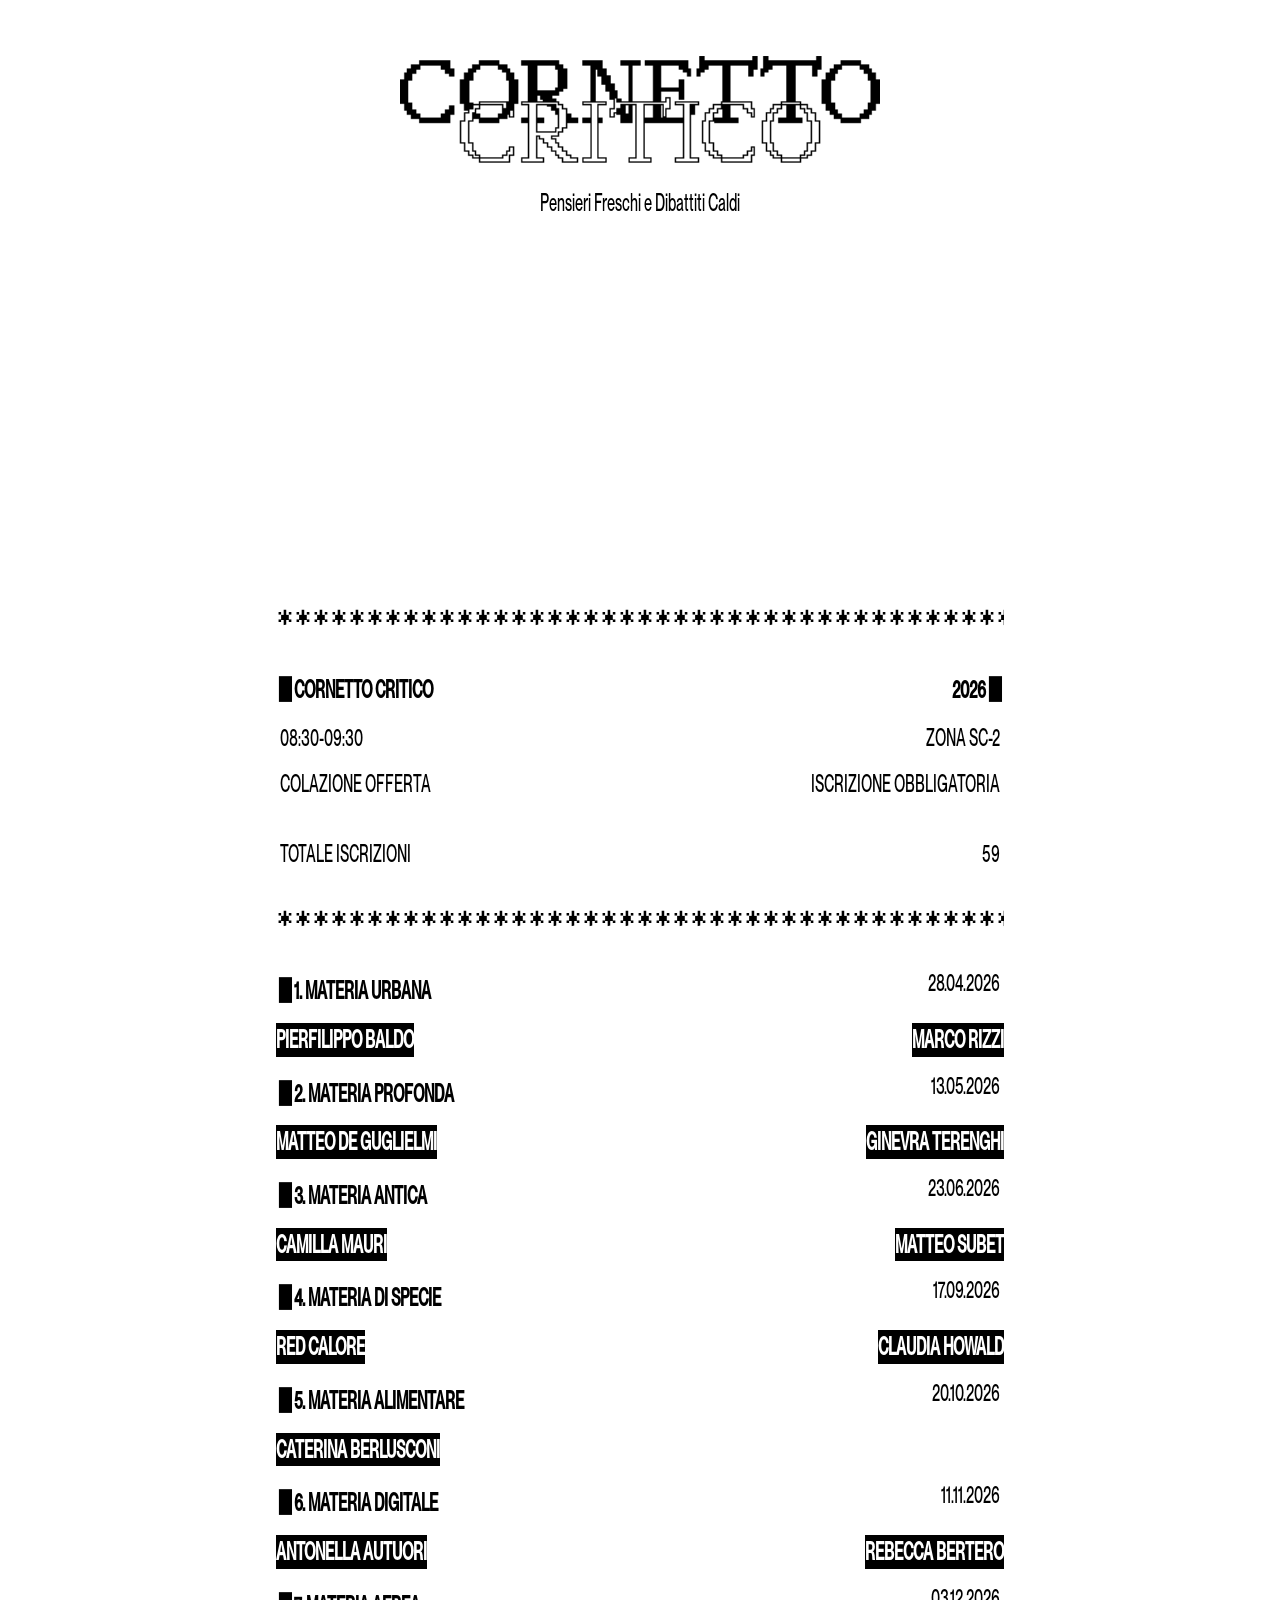
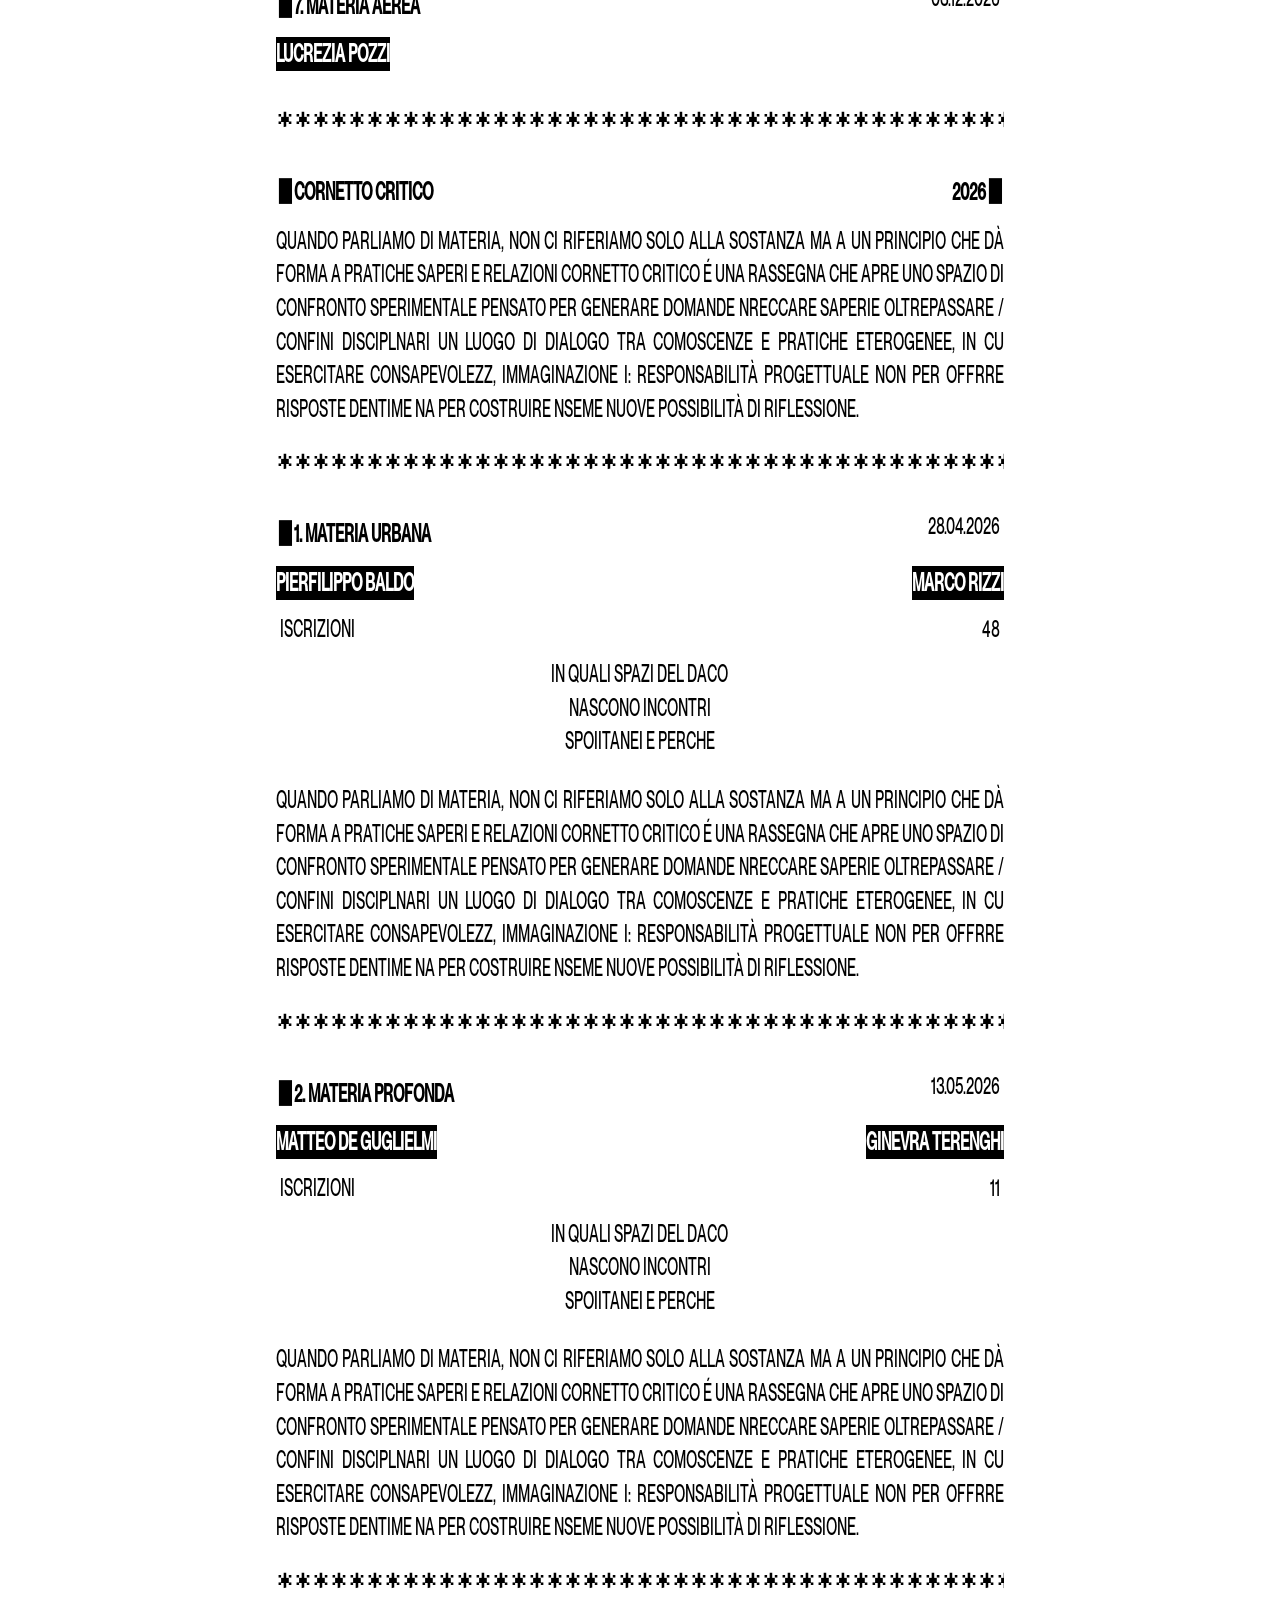
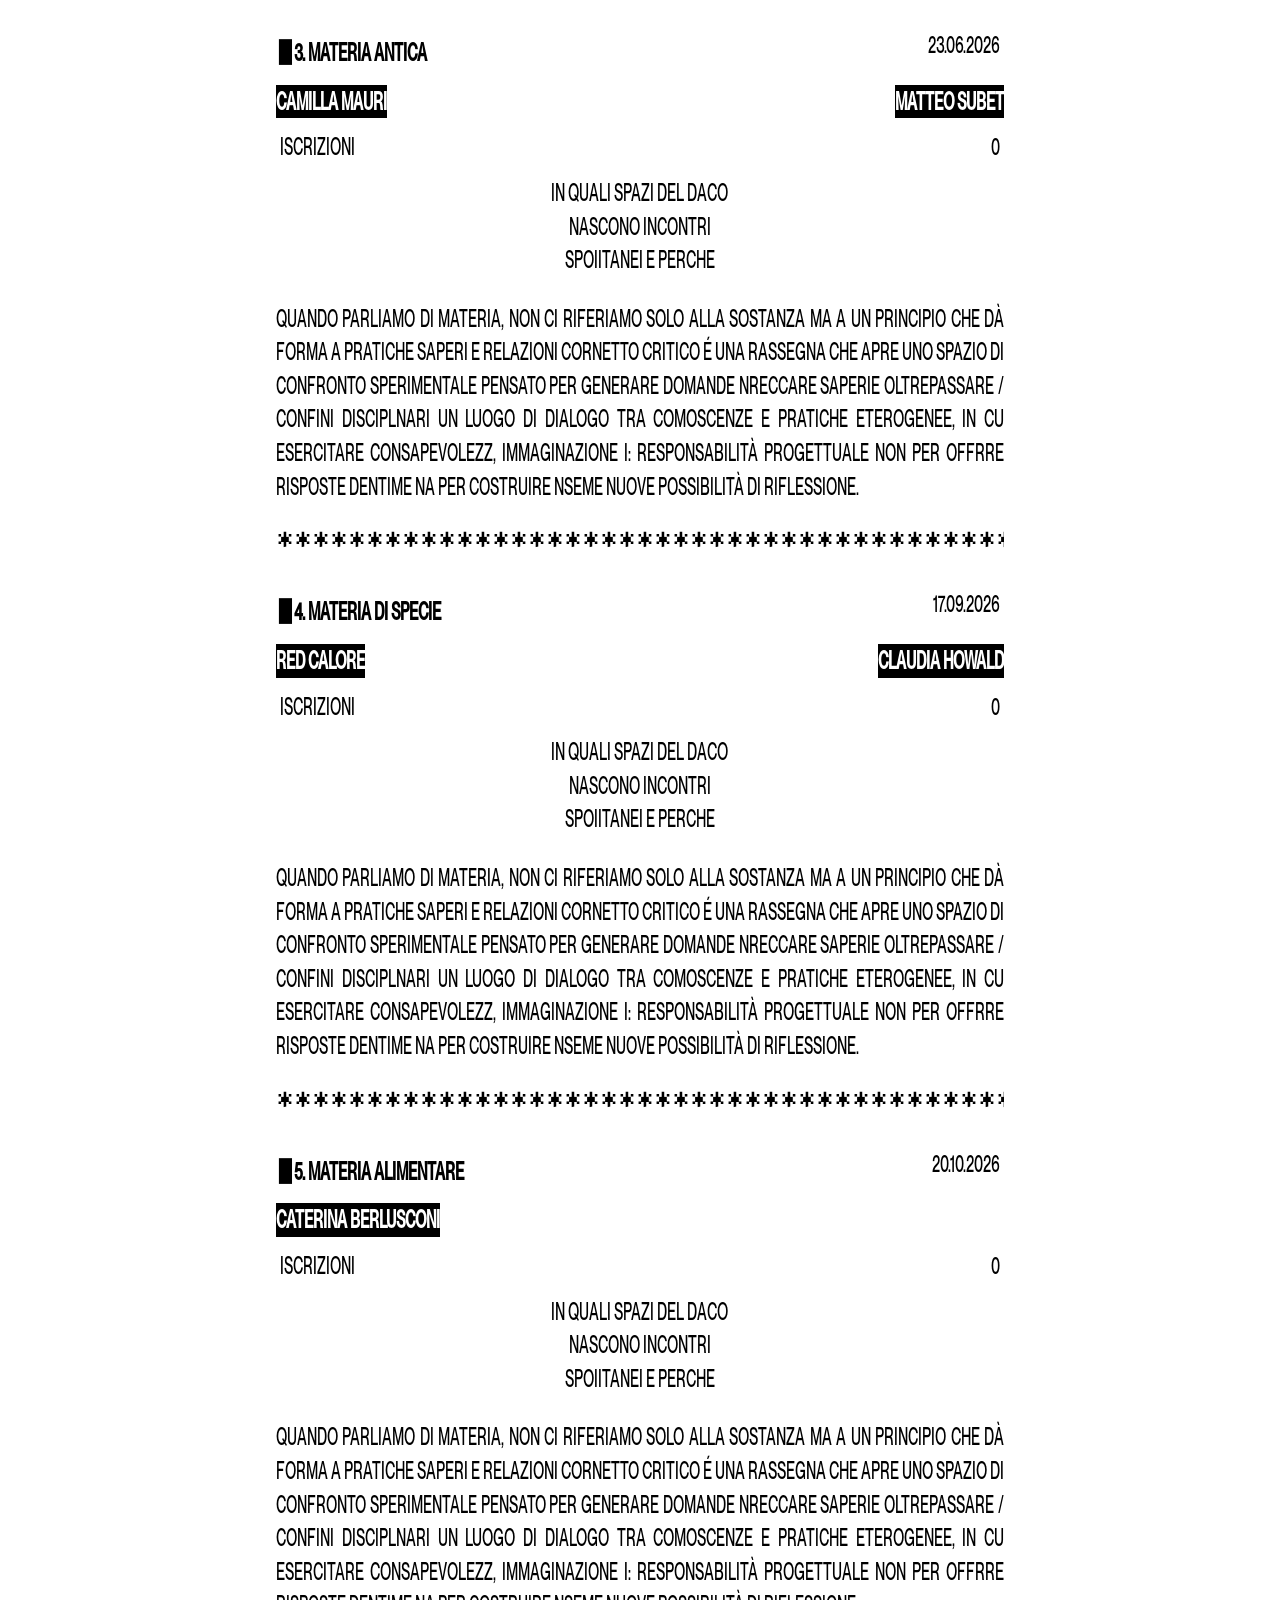
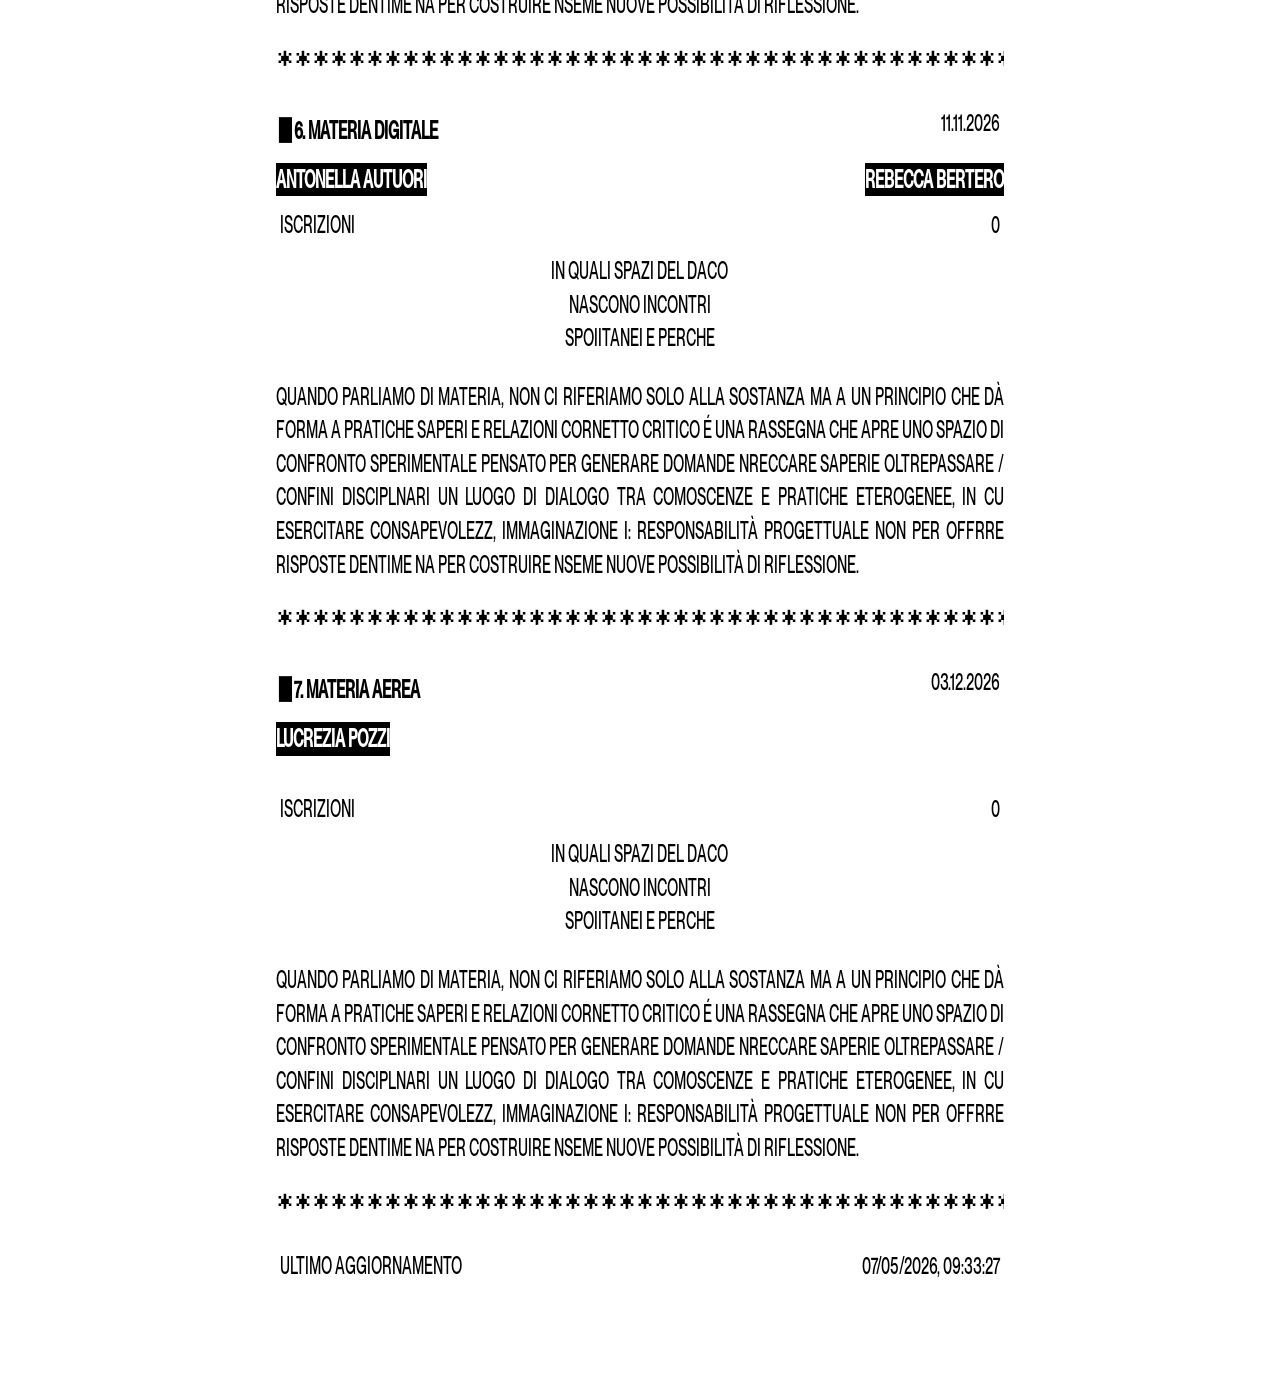
==== index.html @ 1d482117 "Beta page for cornetto critico" ====
<!doctype html>
<html lang="it">

<head>
  <meta charset="UTF-8" />
  <meta name="viewport" content="width=device-width, initial-scale=1.0" />
  <link rel="stylesheet" href="style.css" />

  <title>Cornetto Critico - Pensieri Freschi e Dibattiti Caldi</title>
</head>

<body>
  <header class="header">
    <img src="img/title.png" alt="Materia Urbana" width="120" />
    <p>Pensieri Freschi e Dibattiti Caldi</p>
  </header>
  <div class="video-wrapper">
    <video src="img/video.mov" alt="" autoplay muted loop></video>
  </div>
  <div class="info-wrapper">
    
    <div class="cassetto">
      <div class="decoration" aria-hidden="true"></div>
        <div class="same-line">
          <h3>Cornetto Critico</h3>
          <h4>2026</h4>
        </div>
        <div class="same-line">
          <p>08:30-09:30</p>
          <p>zona sc-2</p>
        </div>
        <div class="same-line last-line">
          <p>colazione offerta</p>
          <p>iscrizione obbligatoria</p>
        </div>
        <div class="same-line last-line">
          <p>totale iscrizioni</p>
          <p id="count-total">—</p>
        </div>
    </div>

    <div class="cassetto" id="index">
      <div class="decoration" aria-hidden="true"></div>
        <a class="same-line" href="#materia-urbana">
          <h3>1. materia urbana</h3>
          <p>28.04.2026</p>
        </a>
        <div class="same-line">
          <h5>pierfilippo baldo</h5>
          <h5>marco rizzi</h5>
        </div>
        <a class="same-line" href="#materia-profonda">
          <h3>2. materia profonda</h3>
          <p>13.05.2026</p>
        </a>
        <div class="same-line">
          <h5>matteo de guglielmi</h5>
          <h5>ginevra terenghi</h5>
        </div>
        <a class="same-line" href="#materia-antica">
          <h3>3. materia antica</h3>
          <p>23.06.2026</p>
        </a>
        <div class="same-line">
          <h5>camilla mauri</h5>
          <h5>matteo subet</h5>
        </div>
        <a class="same-line" href="#materia-di-specie">
          <h3>4. materia di specie</h3>
          <p>17.09.2026</p>
        </a>
        <div class="same-line">
          <h5>red calore</h5>
          <h5>claudia howald</h5>
        </div>
        <a class="same-line" href="#materia-alimentare">
          <h3>5. materia alimentare</h3>
          <p>20.10.2026</p>
        </a>
        <div class="same-line">
          <h5>caterina berlusconi</h5>
        </div>
        <a class="same-line" href="#materia-digitale">
          <h3>6. materia digitale</h3>
          <p>11.11.2026</p>
        </a>
        <div class="same-line">
          <h5>antonella autuori</h5>
          <h5>rebecca bertero</h5>
        </div>
        <a class="same-line" href="#materia-aerea">
          <h3>7. materia aerea</h3>
          <p>03.12.2026</p>
        </a>
        <div class="same-line last-line">
          <h5>lucrezia pozzi</h5>
        </div>
    </div>

    <div class="cassetto">
      <div class="decoration" aria-hidden="true"></div>
        <div class="same-line">
          <h3>Cornetto Critico</h3>
          <h4>2026</h4>
        </div>
        <p class="fulltext last-line">QUANDO PARLIAMO DI MATERIA, NON CI RIFERIAMO SOLO ALLA SOSTANZA MA A UN PRINCIPIO CHE DÀ FORMA A PRATICHE SAPERI E RELAZIONI CORNETTO CRITICO É UNA RASSEGNA CHE APRE UNO SPAZIO DI CONFRONTO SPERIMENTALE PENSATO PER GENERARE DOMANDE NRECCARE SAPERIE OLTREPASSARE / CONFINI DISCIPLNARI UN LUOGO DI DIALOGO TRA COMOSCENZE E PRATICHE ETEROGENEE, IN CU ESERCITARE CONSAPEVOLEZZ, IMMAGINAZIONE I: RESPONSABILITÀ PROGETTUALE NON PER OFFRRE RISPOSTE DENTIME NA PER COSTRUIRE NSEME NUOVE POSSIBILITÀ DI RIFLESSIONE.</p>
        <!-- <a class="headline last-line" href="">vedi report finale</a> -->
    </div>

    <div class="cassetto" id="materia-urbana">
      <div class="decoration" aria-hidden="true"></div>
        <div class="same-line">
          <h3>1. materia urbana</h3>
          <p>28.04.2026</p>
        </div>
        <div class="same-line">
          <h5>pierfilippo baldo</h5>
          <h5>marco rizzi</h5>
        </div>
        <div class="same-line">
          <p>iscrizioni</p>
          <p id="count-materia-urbana">—</p>
        </div>
        <p class="headline">IN QUALI SPAZI DEL DACO NASCONO INCONTRI SPOIITANEI E PERCHE</p>
        <p class="fulltext last-line">QUANDO PARLIAMO DI MATERIA, NON CI RIFERIAMO SOLO ALLA SOSTANZA MA A UN PRINCIPIO CHE DÀ FORMA A PRATICHE SAPERI E RELAZIONI CORNETTO CRITICO É UNA RASSEGNA CHE APRE UNO SPAZIO DI CONFRONTO SPERIMENTALE PENSATO PER GENERARE DOMANDE NRECCARE SAPERIE OLTREPASSARE / CONFINI DISCIPLNARI UN LUOGO DI DIALOGO TRA COMOSCENZE E PRATICHE ETEROGENEE, IN CU ESERCITARE CONSAPEVOLEZZ, IMMAGINAZIONE I: RESPONSABILITÀ PROGETTUALE NON PER OFFRRE RISPOSTE DENTIME NA PER COSTRUIRE NSEME NUOVE POSSIBILITÀ DI RIFLESSIONE.</p>
        <!-- <a class="headline last-line" href="">vedi report</a> -->
    </div>

    <div class="cassetto" id="materia-profonda">
      <div class="decoration" aria-hidden="true"></div>
        <div class="same-line">
          <h3>2. materia profonda</h3>
          <p>13.05.2026</p>
        </div>
        <div class="same-line">
          <h5>matteo de guglielmi</h5>
          <h5>ginevra terenghi</h5>
        </div>
        <div class="same-line">
          <p>iscrizioni</p>
          <p id="count-materia-profonda">—</p>
        </div>
        <p class="headline">IN QUALI SPAZI DEL DACO NASCONO INCONTRI SPOIITANEI E PERCHE</p>
        <p class="fulltext last-line">QUANDO PARLIAMO DI MATERIA, NON CI RIFERIAMO SOLO ALLA SOSTANZA MA A UN PRINCIPIO CHE DÀ FORMA A PRATICHE SAPERI E RELAZIONI CORNETTO CRITICO É UNA RASSEGNA CHE APRE UNO SPAZIO DI CONFRONTO SPERIMENTALE PENSATO PER GENERARE DOMANDE NRECCARE SAPERIE OLTREPASSARE / CONFINI DISCIPLNARI UN LUOGO DI DIALOGO TRA COMOSCENZE E PRATICHE ETEROGENEE, IN CU ESERCITARE CONSAPEVOLEZZ, IMMAGINAZIONE I: RESPONSABILITÀ PROGETTUALE NON PER OFFRRE RISPOSTE DENTIME NA PER COSTRUIRE NSEME NUOVE POSSIBILITÀ DI RIFLESSIONE.</p>
        <!-- <a class="headline last-line" href="">vedi report</a> -->
    </div>

    <div class="cassetto" id="materia-antica">
      <div class="decoration" aria-hidden="true"></div>
        <div class="same-line">
          <h3>3. materia antica</h3>
          <p>23.06.2026</p>
        </div>
        <div class="same-line">
          <h5>camilla mauri</h5>
          <h5>matteo subet</h5>
        </div>
        <div class="same-line">
          <p>iscrizioni</p>
          <p id="count-materia-antica">—</p>
        </div>
        <p class="headline">IN QUALI SPAZI DEL DACO NASCONO INCONTRI SPOIITANEI E PERCHE</p>
        <p class="fulltext last-line">QUANDO PARLIAMO DI MATERIA, NON CI RIFERIAMO SOLO ALLA SOSTANZA MA A UN PRINCIPIO CHE DÀ FORMA A PRATICHE SAPERI E RELAZIONI CORNETTO CRITICO É UNA RASSEGNA CHE APRE UNO SPAZIO DI CONFRONTO SPERIMENTALE PENSATO PER GENERARE DOMANDE NRECCARE SAPERIE OLTREPASSARE / CONFINI DISCIPLNARI UN LUOGO DI DIALOGO TRA COMOSCENZE E PRATICHE ETEROGENEE, IN CU ESERCITARE CONSAPEVOLEZZ, IMMAGINAZIONE I: RESPONSABILITÀ PROGETTUALE NON PER OFFRRE RISPOSTE DENTIME NA PER COSTRUIRE NSEME NUOVE POSSIBILITÀ DI RIFLESSIONE.</p>
        <!-- <a class="headline last-line" href="">vedi report</a> -->
    </div>

    <div class="cassetto" id="materia-di-specie">
      <div class="decoration" aria-hidden="true"></div>
        <div class="same-line">
          <h3>4. materia di specie</h3>
          <p>17.09.2026</p>
        </div>
        <div class="same-line">
          <h5>red calore</h5>
          <h5>claudia howald</h5>
        </div>
        <div class="same-line">
          <p>iscrizioni</p>
          <p id="count-materia-di-specie">—</p>
        </div>
        <p class="headline">IN QUALI SPAZI DEL DACO NASCONO INCONTRI SPOIITANEI E PERCHE</p>
        <p class="fulltext last-line">QUANDO PARLIAMO DI MATERIA, NON CI RIFERIAMO SOLO ALLA SOSTANZA MA A UN PRINCIPIO CHE DÀ FORMA A PRATICHE SAPERI E RELAZIONI CORNETTO CRITICO É UNA RASSEGNA CHE APRE UNO SPAZIO DI CONFRONTO SPERIMENTALE PENSATO PER GENERARE DOMANDE NRECCARE SAPERIE OLTREPASSARE / CONFINI DISCIPLNARI UN LUOGO DI DIALOGO TRA COMOSCENZE E PRATICHE ETEROGENEE, IN CU ESERCITARE CONSAPEVOLEZZ, IMMAGINAZIONE I: RESPONSABILITÀ PROGETTUALE NON PER OFFRRE RISPOSTE DENTIME NA PER COSTRUIRE NSEME NUOVE POSSIBILITÀ DI RIFLESSIONE.</p>
        <!-- <a class="headline last-line" href="">vedi report</a> -->
    </div>

    <div class="cassetto" id="materia-alimentare">
      <div class="decoration" aria-hidden="true"></div>
        <div class="same-line">
          <h3>5. materia alimentare</h3>
          <p>20.10.2026</p>
        </div>
        <div class="same-line">
          <h5>caterina berlusconi</h5>
        </div>
        <div class="same-line">
          <p>iscrizioni</p>
          <p id="count-materia-alimentare">—</p>
        </div>
        <p class="headline">IN QUALI SPAZI DEL DACO NASCONO INCONTRI SPOIITANEI E PERCHE</p>
        <p class="fulltext last-line">QUANDO PARLIAMO DI MATERIA, NON CI RIFERIAMO SOLO ALLA SOSTANZA MA A UN PRINCIPIO CHE DÀ FORMA A PRATICHE SAPERI E RELAZIONI CORNETTO CRITICO É UNA RASSEGNA CHE APRE UNO SPAZIO DI CONFRONTO SPERIMENTALE PENSATO PER GENERARE DOMANDE NRECCARE SAPERIE OLTREPASSARE / CONFINI DISCIPLNARI UN LUOGO DI DIALOGO TRA COMOSCENZE E PRATICHE ETEROGENEE, IN CU ESERCITARE CONSAPEVOLEZZ, IMMAGINAZIONE I: RESPONSABILITÀ PROGETTUALE NON PER OFFRRE RISPOSTE DENTIME NA PER COSTRUIRE NSEME NUOVE POSSIBILITÀ DI RIFLESSIONE.</p>
        <!-- <a class="headline last-line" href="">vedi report</a> -->
    </div>

    <div class="cassetto" id="materia-digitale">
      <div class="decoration" aria-hidden="true"></div>
        <div class="same-line">
          <h3>6. materia digitale</h3>
          <p>11.11.2026</p>
        </div>
        <div class="same-line">
          <h5>antonella autuori</h5>
          <h5>rebecca bertero</h5>
        </div>
        <div class="same-line">
          <p>iscrizioni</p>
          <p id="count-materia-digitale">—</p>
        </div>
        <p class="headline">IN QUALI SPAZI DEL DACO NASCONO INCONTRI SPOIITANEI E PERCHE</p>
        <p class="fulltext last-line">QUANDO PARLIAMO DI MATERIA, NON CI RIFERIAMO SOLO ALLA SOSTANZA MA A UN PRINCIPIO CHE DÀ FORMA A PRATICHE SAPERI E RELAZIONI CORNETTO CRITICO É UNA RASSEGNA CHE APRE UNO SPAZIO DI CONFRONTO SPERIMENTALE PENSATO PER GENERARE DOMANDE NRECCARE SAPERIE OLTREPASSARE / CONFINI DISCIPLNARI UN LUOGO DI DIALOGO TRA COMOSCENZE E PRATICHE ETEROGENEE, IN CU ESERCITARE CONSAPEVOLEZZ, IMMAGINAZIONE I: RESPONSABILITÀ PROGETTUALE NON PER OFFRRE RISPOSTE DENTIME NA PER COSTRUIRE NSEME NUOVE POSSIBILITÀ DI RIFLESSIONE.</p>
        <!-- <a class="headline last-line" href="">vedi report</a> -->
    </div>

    <div class="cassetto" id="materia-aerea">
      <div class="decoration" aria-hidden="true"></div>
        <div class="same-line">
          <h3>7. materia aerea</h3>
          <p>03.12.2026</p>
        </div>
        <div class="same-line last-line">
          <h5>lucrezia pozzi</h5>
        </div>
        <div class="same-line">
          <p>iscrizioni</p>
          <p id="count-materia-aerea">—</p>
        </div>
        <p class="headline">IN QUALI SPAZI DEL DACO NASCONO INCONTRI SPOIITANEI E PERCHE</p>
        <p class="fulltext last-line">QUANDO PARLIAMO DI MATERIA, NON CI RIFERIAMO SOLO ALLA SOSTANZA MA A UN PRINCIPIO CHE DÀ FORMA A PRATICHE SAPERI E RELAZIONI CORNETTO CRITICO É UNA RASSEGNA CHE APRE UNO SPAZIO DI CONFRONTO SPERIMENTALE PENSATO PER GENERARE DOMANDE NRECCARE SAPERIE OLTREPASSARE / CONFINI DISCIPLNARI UN LUOGO DI DIALOGO TRA COMOSCENZE E PRATICHE ETEROGENEE, IN CU ESERCITARE CONSAPEVOLEZZ, IMMAGINAZIONE I: RESPONSABILITÀ PROGETTUALE NON PER OFFRRE RISPOSTE DENTIME NA PER COSTRUIRE NSEME NUOVE POSSIBILITÀ DI RIFLESSIONE.</p>
        <!-- <a class="headline last-line" href="">vedi report</a> -->
    </div>

    <div class="cassetto">
      <div class="decoration" aria-hidden="true"></div>
        <div class="same-line last-line">
          <p>ultimo aggiornamento</p>
          <p id="last-update">—</p>
        </div>
    </div>

</div>

  <script>
    function normalizeEventName(name) {
      return name
        .toLowerCase()
        .replace(/^\d+\.\s*/, '')
        .trim()
        .replace(/\s+/g, '-');
    }

    async function loadCounts() {
      try {
        const response = await fetch(`./count.json?t=${Date.now()}`, { cache: "no-store" });
        if (!response.ok) throw new Error(`Errore HTTP ${response.status}`);
        const data = await response.json();

        const totalEl = document.getElementById("count-total");
        if (totalEl) totalEl.textContent = data.total ?? 0;

        const lastUpdateEl = document.getElementById("last-update");
        if (lastUpdateEl) {
          const updatedAt = data.updated_at ? new Date(data.updated_at).toLocaleString("it-CH") : null;
          lastUpdateEl.textContent = updatedAt ? updatedAt : "—";
        }

        const events = data.events || {};
        for (const [name, count] of Object.entries(events)) {
          const key = normalizeEventName(name);
          const el = document.getElementById(`count-${key}`);
          if (el) el.textContent = count;
        }

        const allIds = [
          "count-materia-urbana", "count-materia-profonda", "count-materia-antica",
          "count-materia-di-specie", "count-materia-alimentare",
          "count-materia-digitale", "count-materia-aerea"
        ];
        for (const id of allIds) {
          const el = document.getElementById(id);
          if (el && el.textContent === "—") el.textContent = 0;
        }
      } catch (error) {
        console.error("Errore count.json:", error);
      }
    }

    loadCounts();
    setInterval(loadCounts, 30000);
  </script>
</body>
</html>
---- style.css ----
@font-face {
    font-family: PPMondwest;
    src: url("fonts/PPMondwest-Regular.otf");
}

@font-face {
    font-family: NeueMontreal;
    src: url("fonts/OTNeueMontreal-MediumSqueezed.otf");
}

:root {
    --fontSize: 24px;
    --symbolSize: 32px;
}

body {
    font-family: NeueMontreal;
    font-size: var(--fontSize);
    margin: 40px auto;
    padding: 20px;
    line-height: 1.4;
}

h1,
h2,
h3,
h4,
h5,
p {
    font-size: var(--fontSize);
    margin: 0 0 12px 0;
}

h3::before{
    font-size: var(--symbolSize);
    content: "\25AE";
}

h4::after{
    font-size: var(--symbolSize);
    content: "\25AE";
}

h5{
    color: white;
    background-color: black;
}

a{
    text-decoration: none;
}

a:hover {
    text-decoration: underline;
    cursor: pointer;
}

a:visited {
    color: inherit;
}

mark {
    background-color: black;
    color: white;
}

header {
    display: flex;
    flex-direction: column;
    gap: 2rem;
    align-items: center;
    justify-content: center;
    padding-top: 0.5vh;
    padding-bottom: 2vh;
}

header img {
    width: 100%;
    max-width: 400px;
    scale: 1.2;
}

.info-wrapper {
    display: flex;
    flex-direction: column;
    justify-content: space-between;
    margin-left: 20vw;
    margin-right: 20vw;
}

.decoration {
    display: grid;
    place-items: center;
    width: 100%;
    min-height: 60px;
    margin: 0;
    padding: 0;
    line-height: 0;
    font-family: PPMondwest;
    font-size: 64px;
    text-align: center;
    overflow: hidden;
}

.video-wrapper {
    display: flex;
    flex-direction: row;
    justify-content: center;
    width: 100%;
    margin: 0;
    padding: 0;
    padding-bottom:5vh;
}
.video-wrapper video {
    width: 50%;
    height: auto;
}

.same-line{
    display: flex;
    flex-direction: row;
    justify-content: space-between;
    width: 100%;
    text-transform: uppercase;
    color: inherit;
    cursor: default;
}

.same-line p{
    margin-left: 4px;
    margin-right: 4px;
}

.last-line{
    margin-bottom: 24px;
}

.headline{
    display: flex;
    justify-content: center;
    text-align: center;
    margin-bottom: 25px;
    width: 30%;
    margin-left: auto;
    margin-right: auto;
}

.fulltext{
    text-transform: uppercase;
    text-align: justify;
}

.decoration::before {
    content: "***********************************************";
}

@media (max-width: 768px) {
    .info-wrapper{
        margin-left: 0;
        margin-right: 0;
    }

    .decoration::before {
        content: "*************************";
    }

    .headline{
        width: 70%;
    }
}

@media (max-width: 430px) {
    .decoration::before {
        content: "*****************";
    }
}
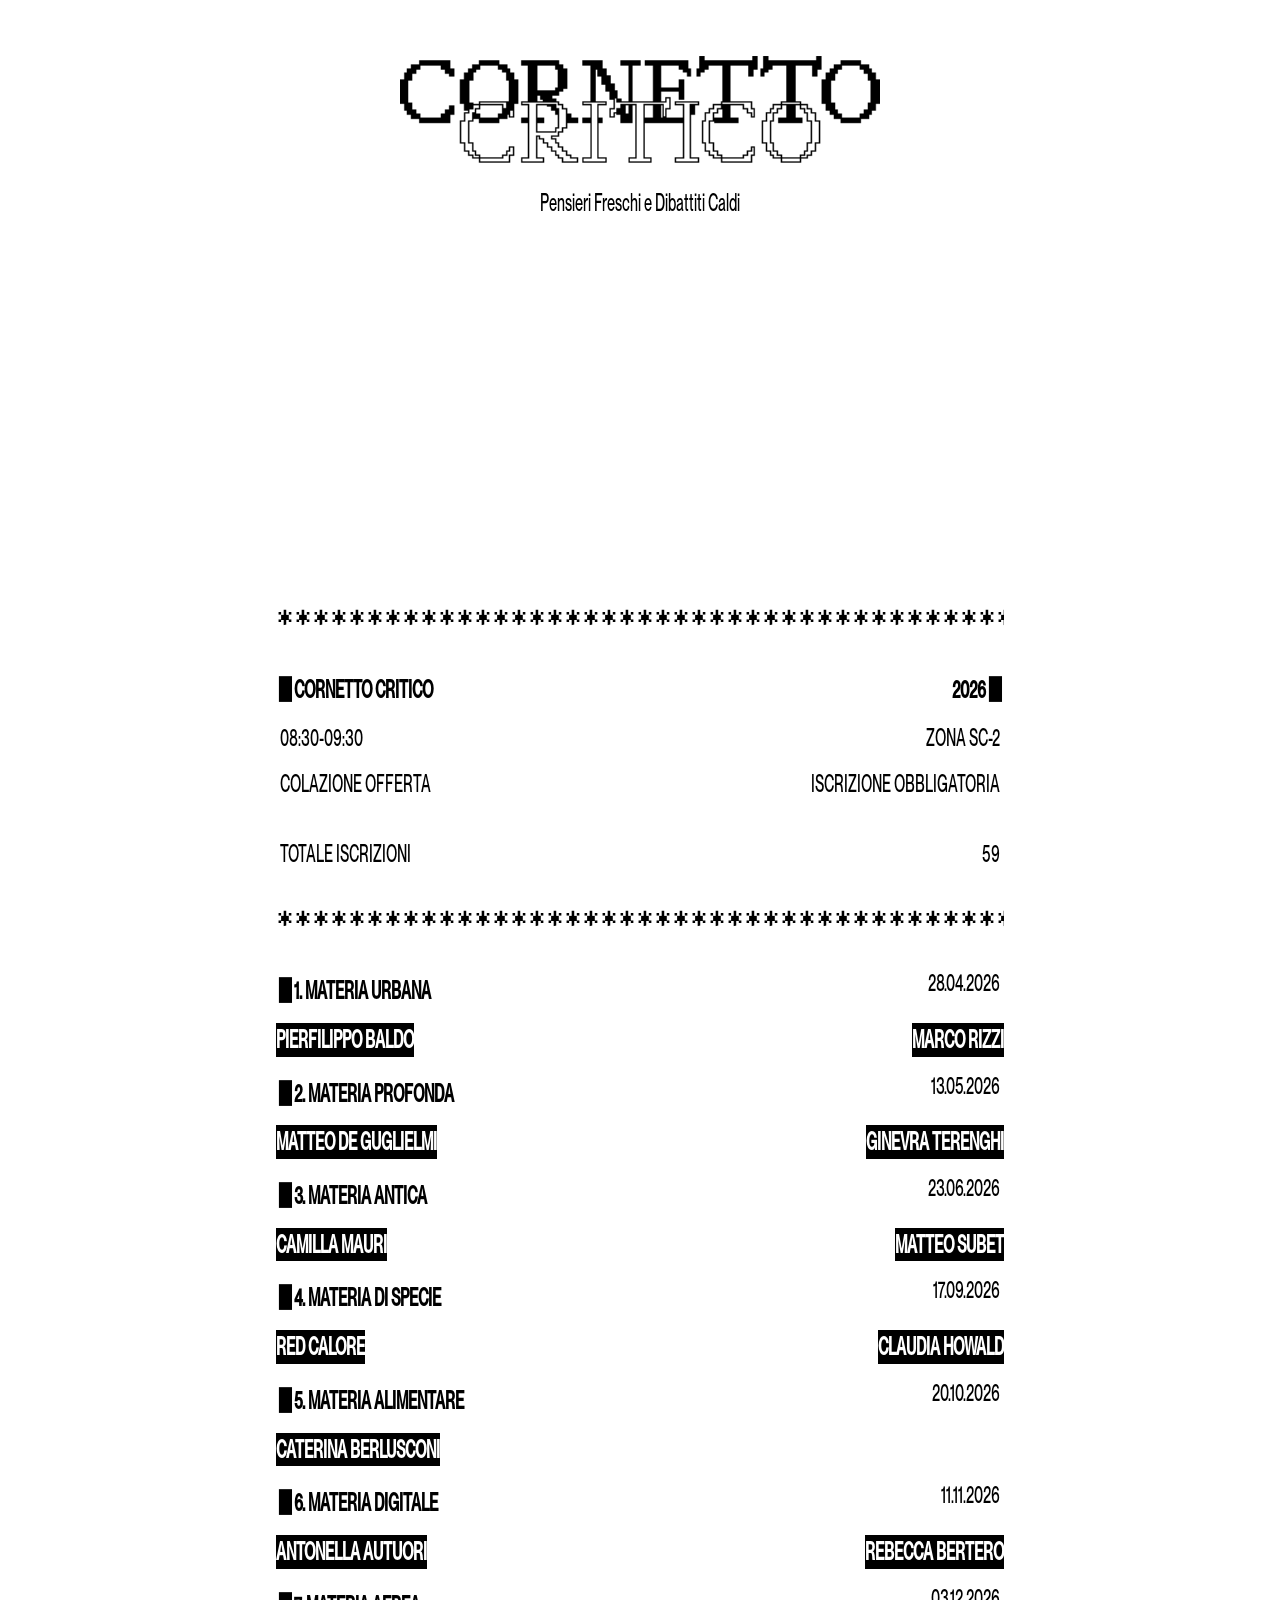
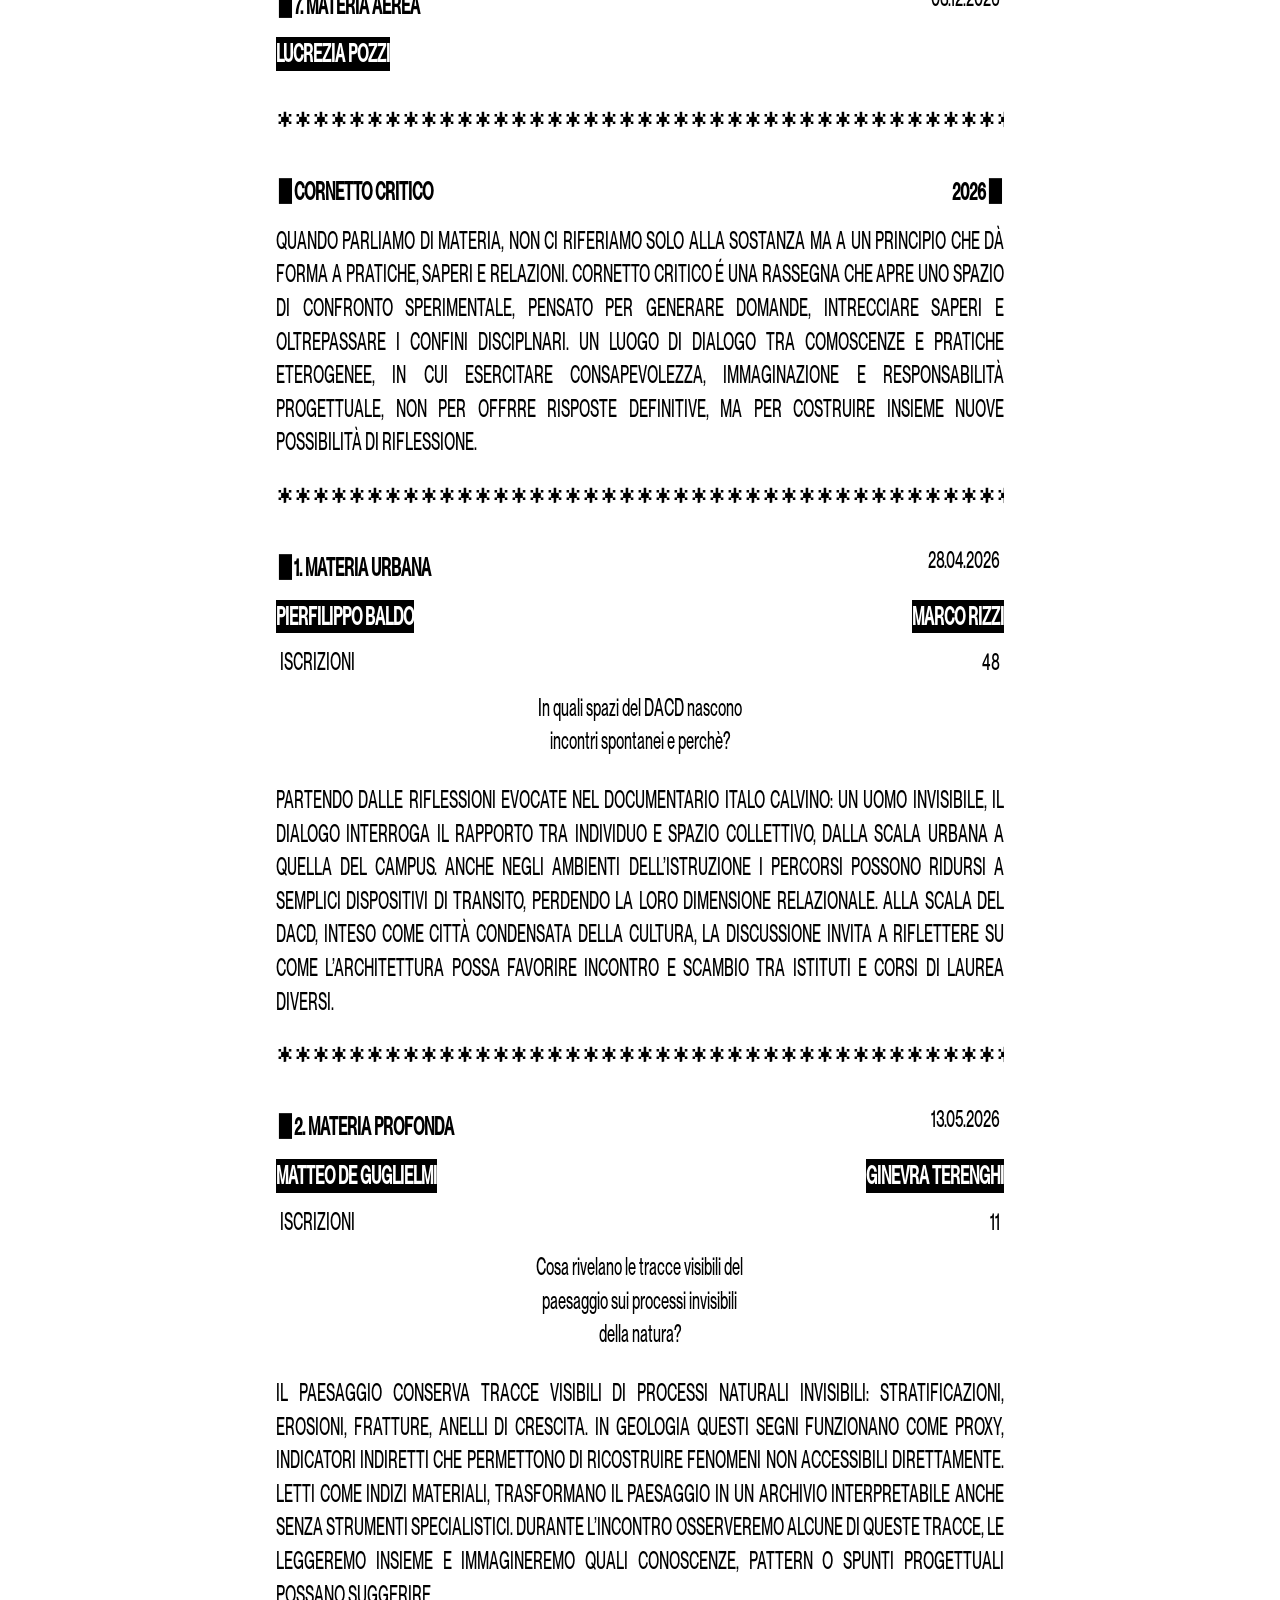
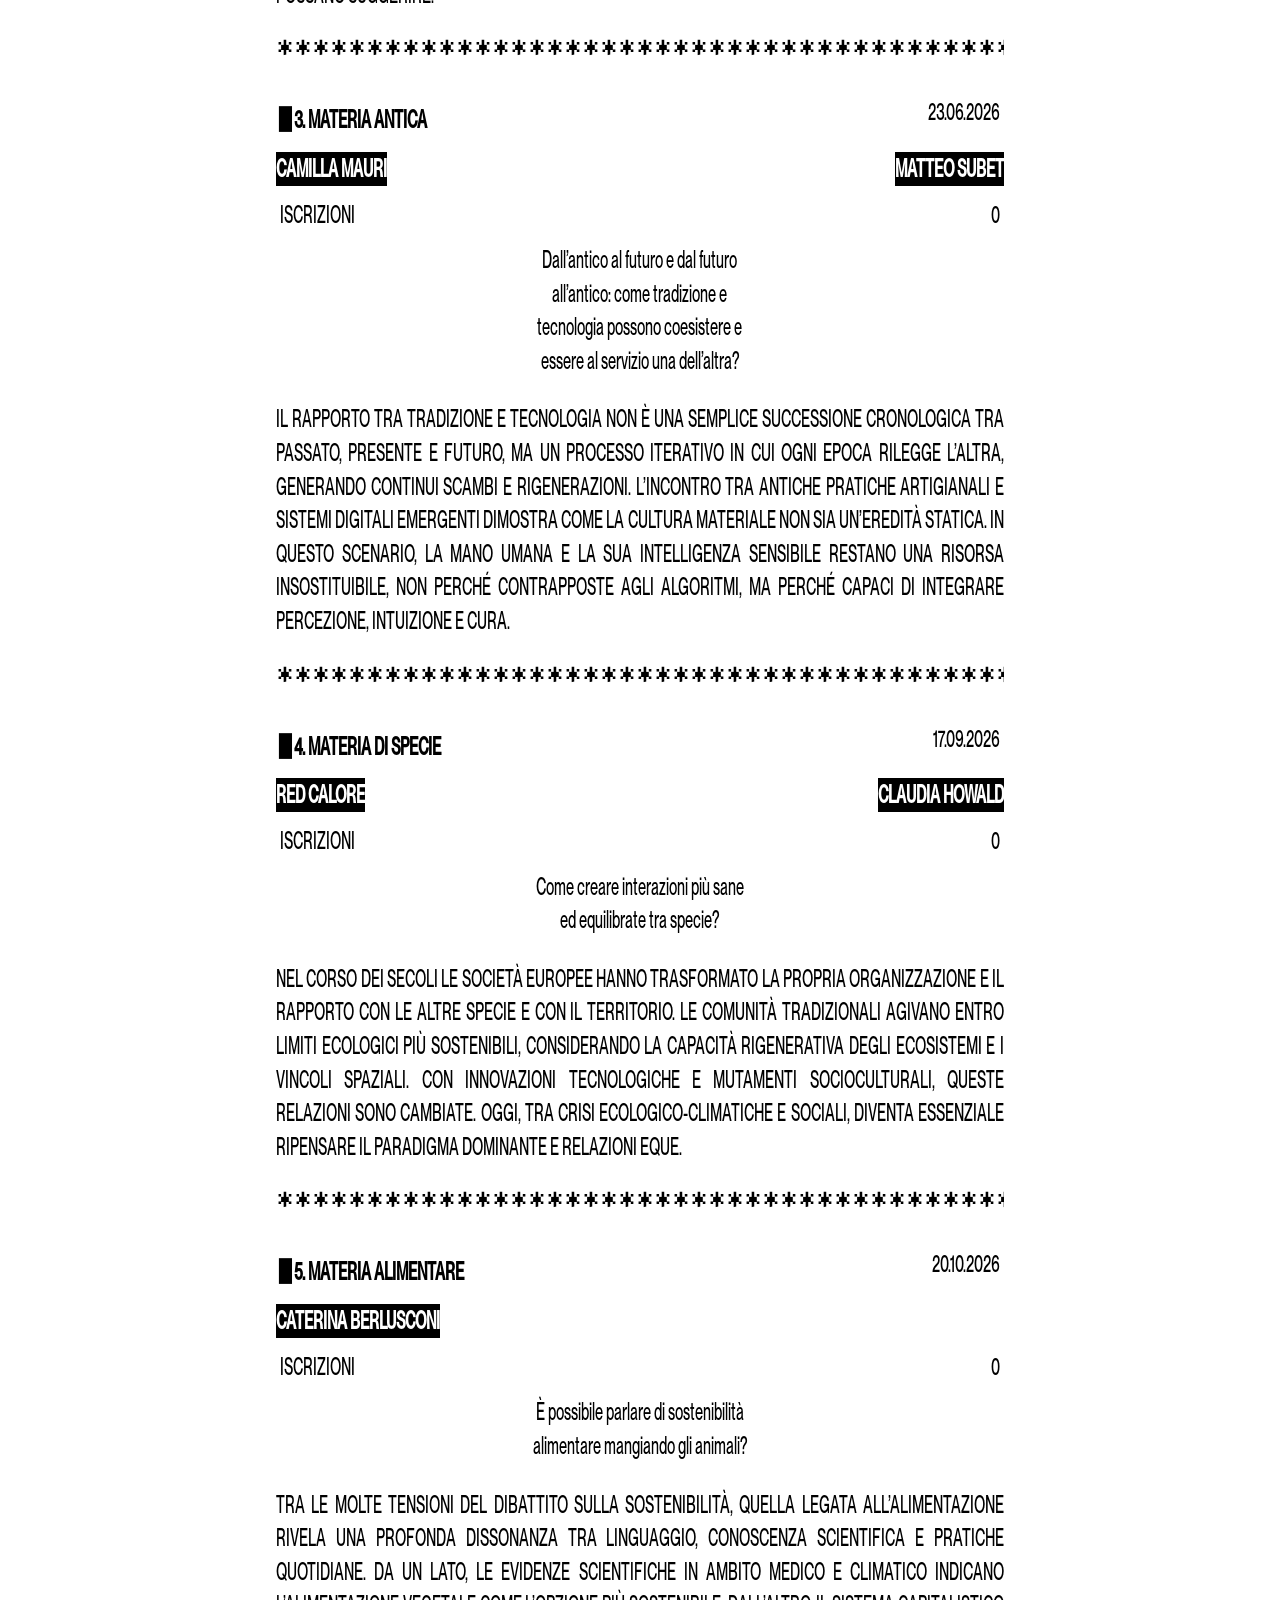
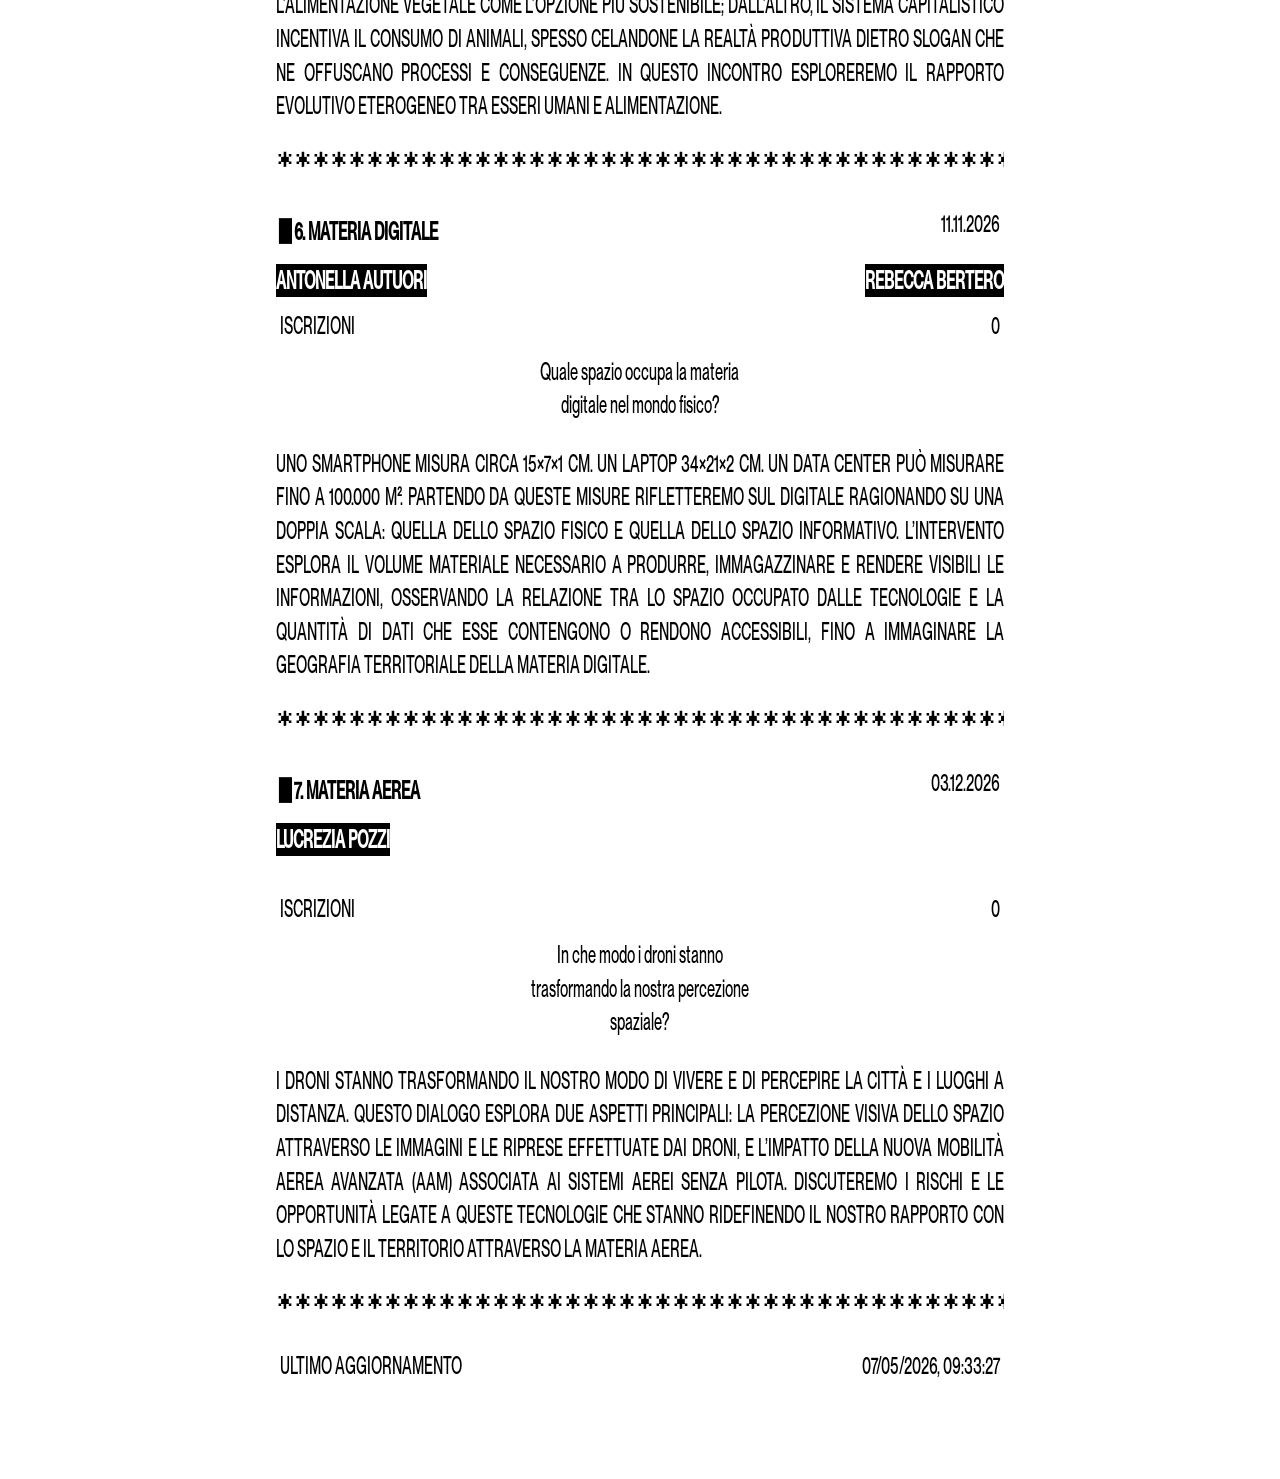
==== commit 5a5ea95a: "Fixed text, readme and cronjob" ====
--- a/index.html
+++ b/index.html
@@ -103,7 +103,7 @@
           <h3>Cornetto Critico</h3>
           <h4>2026</h4>
         </div>
-        <p class="fulltext last-line">QUANDO PARLIAMO DI MATERIA, NON CI RIFERIAMO SOLO ALLA SOSTANZA MA A UN PRINCIPIO CHE DÀ FORMA A PRATICHE SAPERI E RELAZIONI CORNETTO CRITICO É UNA RASSEGNA CHE APRE UNO SPAZIO DI CONFRONTO SPERIMENTALE PENSATO PER GENERARE DOMANDE NRECCARE SAPERIE OLTREPASSARE / CONFINI DISCIPLNARI UN LUOGO DI DIALOGO TRA COMOSCENZE E PRATICHE ETEROGENEE, IN CU ESERCITARE CONSAPEVOLEZZ, IMMAGINAZIONE I: RESPONSABILITÀ PROGETTUALE NON PER OFFRRE RISPOSTE DENTIME NA PER COSTRUIRE NSEME NUOVE POSSIBILITÀ DI RIFLESSIONE.</p>
+        <p class="fulltext last-line">Quando parliamo di materia, non ci riferiamo solo alla sostanza ma a un principio che dà forma a pratiche, saperi e relazioni. Cornetto critico é una rassegna che apre uno spazio di confronto sperimentale, pensato per generare domande, intrecciare saperi e oltrepassare i confini disciplnari. Un luogo di dialogo tra comoscenze e pratiche eterogenee, in cui esercitare consapevolezza, immaginazione e responsabilità progettuale, non per offrre risposte definitive, ma per costruire insieme nuove possibilità di riflessione.</p>
         <!-- <a class="headline last-line" href="">vedi report finale</a> -->
     </div>
 
@@ -121,8 +121,8 @@
           <p>iscrizioni</p>
           <p id="count-materia-urbana">—</p>
         </div>
-        <p class="headline">IN QUALI SPAZI DEL DACO NASCONO INCONTRI SPOIITANEI E PERCHE</p>
-        <p class="fulltext last-line">QUANDO PARLIAMO DI MATERIA, NON CI RIFERIAMO SOLO ALLA SOSTANZA MA A UN PRINCIPIO CHE DÀ FORMA A PRATICHE SAPERI E RELAZIONI CORNETTO CRITICO É UNA RASSEGNA CHE APRE UNO SPAZIO DI CONFRONTO SPERIMENTALE PENSATO PER GENERARE DOMANDE NRECCARE SAPERIE OLTREPASSARE / CONFINI DISCIPLNARI UN LUOGO DI DIALOGO TRA COMOSCENZE E PRATICHE ETEROGENEE, IN CU ESERCITARE CONSAPEVOLEZZ, IMMAGINAZIONE I: RESPONSABILITÀ PROGETTUALE NON PER OFFRRE RISPOSTE DENTIME NA PER COSTRUIRE NSEME NUOVE POSSIBILITÀ DI RIFLESSIONE.</p>
+        <p class="headline">In quali spazi del DACD nascono incontri spontanei e perchè?</p>
+        <p class="fulltext last-line">Partendo dalle riflessioni evocate nel documentario Italo Calvino: un uomo invisibile, il dialogo interroga il rapporto tra individuo e spazio collettivo, dalla scala urbana a quella del campus. Anche negli ambienti dell’istruzione i percorsi possono ridursi a semplici dispositivi di transito, perdendo la loro dimensione relazionale. Alla scala del DACD, inteso come città condensata della cultura, la discussione invita a riflettere su come l’architettura possa favorire incontro e scambio tra istituti e corsi di laurea diversi.</p>
         <!-- <a class="headline last-line" href="">vedi report</a> -->
     </div>
 
@@ -140,8 +140,8 @@
           <p>iscrizioni</p>
           <p id="count-materia-profonda">—</p>
         </div>
-        <p class="headline">IN QUALI SPAZI DEL DACO NASCONO INCONTRI SPOIITANEI E PERCHE</p>
-        <p class="fulltext last-line">QUANDO PARLIAMO DI MATERIA, NON CI RIFERIAMO SOLO ALLA SOSTANZA MA A UN PRINCIPIO CHE DÀ FORMA A PRATICHE SAPERI E RELAZIONI CORNETTO CRITICO É UNA RASSEGNA CHE APRE UNO SPAZIO DI CONFRONTO SPERIMENTALE PENSATO PER GENERARE DOMANDE NRECCARE SAPERIE OLTREPASSARE / CONFINI DISCIPLNARI UN LUOGO DI DIALOGO TRA COMOSCENZE E PRATICHE ETEROGENEE, IN CU ESERCITARE CONSAPEVOLEZZ, IMMAGINAZIONE I: RESPONSABILITÀ PROGETTUALE NON PER OFFRRE RISPOSTE DENTIME NA PER COSTRUIRE NSEME NUOVE POSSIBILITÀ DI RIFLESSIONE.</p>
+        <p class="headline">Cosa rivelano le tracce visibili del paesaggio sui processi invisibili della natura?</p>
+        <p class="fulltext last-line">Il paesaggio conserva tracce visibili di processi naturali invisibili: stratificazioni, erosioni, fratture, anelli di crescita. In geologia questi segni funzionano come proxy, indicatori indiretti che permettono di ricostruire fenomeni non accessibili direttamente. Letti come indizi materiali, trasformano il paesaggio in un archivio interpretabile anche senza strumenti specialistici. Durante l’incontro osserveremo alcune di queste tracce, le leggeremo insieme e immagineremo quali conoscenze, pattern o spunti progettuali possano suggerire.</p>
         <!-- <a class="headline last-line" href="">vedi report</a> -->
     </div>
 
@@ -159,8 +159,8 @@
           <p>iscrizioni</p>
           <p id="count-materia-antica">—</p>
         </div>
-        <p class="headline">IN QUALI SPAZI DEL DACO NASCONO INCONTRI SPOIITANEI E PERCHE</p>
-        <p class="fulltext last-line">QUANDO PARLIAMO DI MATERIA, NON CI RIFERIAMO SOLO ALLA SOSTANZA MA A UN PRINCIPIO CHE DÀ FORMA A PRATICHE SAPERI E RELAZIONI CORNETTO CRITICO É UNA RASSEGNA CHE APRE UNO SPAZIO DI CONFRONTO SPERIMENTALE PENSATO PER GENERARE DOMANDE NRECCARE SAPERIE OLTREPASSARE / CONFINI DISCIPLNARI UN LUOGO DI DIALOGO TRA COMOSCENZE E PRATICHE ETEROGENEE, IN CU ESERCITARE CONSAPEVOLEZZ, IMMAGINAZIONE I: RESPONSABILITÀ PROGETTUALE NON PER OFFRRE RISPOSTE DENTIME NA PER COSTRUIRE NSEME NUOVE POSSIBILITÀ DI RIFLESSIONE.</p>
+        <p class="headline">Dall’antico al futuro e dal futuro all’antico: come tradizione e tecnologia possono coesistere e essere al servizio una dell’altra?</p>
+        <p class="fulltext last-line">Il rapporto tra tradizione e tecnologia non è una semplice successione cronologica tra passato, presente e futuro, ma un processo iterativo in cui ogni epoca rilegge l’altra, generando continui scambi e rigenerazioni. L’incontro tra antiche pratiche artigianali e sistemi digitali emergenti dimostra come la cultura materiale non sia un’eredità statica. In questo scenario, la mano umana e la sua intelligenza sensibile restano una risorsa insostituibile, non perché contrapposte agli algoritmi, ma perché capaci di integrare percezione, intuizione e cura.</p>
         <!-- <a class="headline last-line" href="">vedi report</a> -->
     </div>
 
@@ -178,8 +178,8 @@
           <p>iscrizioni</p>
           <p id="count-materia-di-specie">—</p>
         </div>
-        <p class="headline">IN QUALI SPAZI DEL DACO NASCONO INCONTRI SPOIITANEI E PERCHE</p>
-        <p class="fulltext last-line">QUANDO PARLIAMO DI MATERIA, NON CI RIFERIAMO SOLO ALLA SOSTANZA MA A UN PRINCIPIO CHE DÀ FORMA A PRATICHE SAPERI E RELAZIONI CORNETTO CRITICO É UNA RASSEGNA CHE APRE UNO SPAZIO DI CONFRONTO SPERIMENTALE PENSATO PER GENERARE DOMANDE NRECCARE SAPERIE OLTREPASSARE / CONFINI DISCIPLNARI UN LUOGO DI DIALOGO TRA COMOSCENZE E PRATICHE ETEROGENEE, IN CU ESERCITARE CONSAPEVOLEZZ, IMMAGINAZIONE I: RESPONSABILITÀ PROGETTUALE NON PER OFFRRE RISPOSTE DENTIME NA PER COSTRUIRE NSEME NUOVE POSSIBILITÀ DI RIFLESSIONE.</p>
+        <p class="headline">Come creare interazioni più sane ed equilibrate tra specie?</p>
+        <p class="fulltext last-line">Nel corso dei secoli le società europee hanno trasformato la propria organizzazione e il rapporto con le altre specie e con il territorio. Le comunità tradizionali agivano entro limiti ecologici più sostenibili, considerando la capacità rigenerativa degli ecosistemi e i vincoli spaziali. Con innovazioni tecnologiche e mutamenti socioculturali, queste relazioni sono cambiate. Oggi, tra crisi ecologico-climatiche e sociali, diventa essenziale ripensare il paradigma dominante e relazioni eque.</p>
         <!-- <a class="headline last-line" href="">vedi report</a> -->
     </div>
 
@@ -196,8 +196,8 @@
           <p>iscrizioni</p>
           <p id="count-materia-alimentare">—</p>
         </div>
-        <p class="headline">IN QUALI SPAZI DEL DACO NASCONO INCONTRI SPOIITANEI E PERCHE</p>
-        <p class="fulltext last-line">QUANDO PARLIAMO DI MATERIA, NON CI RIFERIAMO SOLO ALLA SOSTANZA MA A UN PRINCIPIO CHE DÀ FORMA A PRATICHE SAPERI E RELAZIONI CORNETTO CRITICO É UNA RASSEGNA CHE APRE UNO SPAZIO DI CONFRONTO SPERIMENTALE PENSATO PER GENERARE DOMANDE NRECCARE SAPERIE OLTREPASSARE / CONFINI DISCIPLNARI UN LUOGO DI DIALOGO TRA COMOSCENZE E PRATICHE ETEROGENEE, IN CU ESERCITARE CONSAPEVOLEZZ, IMMAGINAZIONE I: RESPONSABILITÀ PROGETTUALE NON PER OFFRRE RISPOSTE DENTIME NA PER COSTRUIRE NSEME NUOVE POSSIBILITÀ DI RIFLESSIONE.</p>
+        <p class="headline">È possibile parlare di sostenibilità alimentare mangiando gli animali?</p>
+        <p class="fulltext last-line">Tra le molte tensioni del dibattito sulla sostenibilità, quella legata all’alimentazione rivela una profonda dissonanza tra linguaggio, conoscenza scientifica e pratiche quotidiane. Da un lato, le evidenze scientifiche in ambito medico e climatico indicano l’alimentazione vegetale come l’opzione più sostenibile; dall’altro, il sistema capitalistico incentiva il consumo di animali, spesso celandone la realtà produttiva dietro slogan che ne offuscano processi e conseguenze. In questo incontro esploreremo il rapporto evolutivo eterogeneo tra esseri umani e alimentazione.</p>
         <!-- <a class="headline last-line" href="">vedi report</a> -->
     </div>
 
@@ -215,8 +215,8 @@
           <p>iscrizioni</p>
           <p id="count-materia-digitale">—</p>
         </div>
-        <p class="headline">IN QUALI SPAZI DEL DACO NASCONO INCONTRI SPOIITANEI E PERCHE</p>
-        <p class="fulltext last-line">QUANDO PARLIAMO DI MATERIA, NON CI RIFERIAMO SOLO ALLA SOSTANZA MA A UN PRINCIPIO CHE DÀ FORMA A PRATICHE SAPERI E RELAZIONI CORNETTO CRITICO É UNA RASSEGNA CHE APRE UNO SPAZIO DI CONFRONTO SPERIMENTALE PENSATO PER GENERARE DOMANDE NRECCARE SAPERIE OLTREPASSARE / CONFINI DISCIPLNARI UN LUOGO DI DIALOGO TRA COMOSCENZE E PRATICHE ETEROGENEE, IN CU ESERCITARE CONSAPEVOLEZZ, IMMAGINAZIONE I: RESPONSABILITÀ PROGETTUALE NON PER OFFRRE RISPOSTE DENTIME NA PER COSTRUIRE NSEME NUOVE POSSIBILITÀ DI RIFLESSIONE.</p>
+        <p class="headline">Quale spazio occupa la materia digitale nel mondo fisico?</p>
+        <p class="fulltext last-line">Uno smartphone misura circa 15×7×1 cm. Un laptop 34×21×2 cm. Un data center può misurare fino a 100.000 m². Partendo da queste misure rifletteremo sul digitale ragionando su una doppia scala: quella dello spazio fisico e quella dello spazio informativo. L’intervento esplora il volume materiale necessario a produrre, immagazzinare e rendere visibili le informazioni, osservando la relazione tra lo spazio occupato dalle tecnologie e la quantità di dati che esse contengono o rendono accessibili, fino a immaginare la geografia territoriale della materia digitale.</p>
         <!-- <a class="headline last-line" href="">vedi report</a> -->
     </div>
 
@@ -233,8 +233,8 @@
           <p>iscrizioni</p>
           <p id="count-materia-aerea">—</p>
         </div>
-        <p class="headline">IN QUALI SPAZI DEL DACO NASCONO INCONTRI SPOIITANEI E PERCHE</p>
-        <p class="fulltext last-line">QUANDO PARLIAMO DI MATERIA, NON CI RIFERIAMO SOLO ALLA SOSTANZA MA A UN PRINCIPIO CHE DÀ FORMA A PRATICHE SAPERI E RELAZIONI CORNETTO CRITICO É UNA RASSEGNA CHE APRE UNO SPAZIO DI CONFRONTO SPERIMENTALE PENSATO PER GENERARE DOMANDE NRECCARE SAPERIE OLTREPASSARE / CONFINI DISCIPLNARI UN LUOGO DI DIALOGO TRA COMOSCENZE E PRATICHE ETEROGENEE, IN CU ESERCITARE CONSAPEVOLEZZ, IMMAGINAZIONE I: RESPONSABILITÀ PROGETTUALE NON PER OFFRRE RISPOSTE DENTIME NA PER COSTRUIRE NSEME NUOVE POSSIBILITÀ DI RIFLESSIONE.</p>
+        <p class="headline">In che modo i droni stanno trasformando la nostra percezione spaziale?</p>
+        <p class="fulltext last-line">I droni stanno trasformando il nostro modo di vivere e di percepire la città e i luoghi a distanza. Questo dialogo esplora due aspetti principali: la percezione visiva dello spazio attraverso le immagini e le riprese effettuate dai droni, e l’impatto della nuova mobilità aerea avanzata (AAM) associata ai sistemi aerei senza pilota. Discuteremo i rischi e le opportunità legate a queste tecnologie che stanno ridefinendo il nostro rapporto con lo spazio e il territorio attraverso la materia aerea.</p>
         <!-- <a class="headline last-line" href="">vedi report</a> -->
     </div>
 
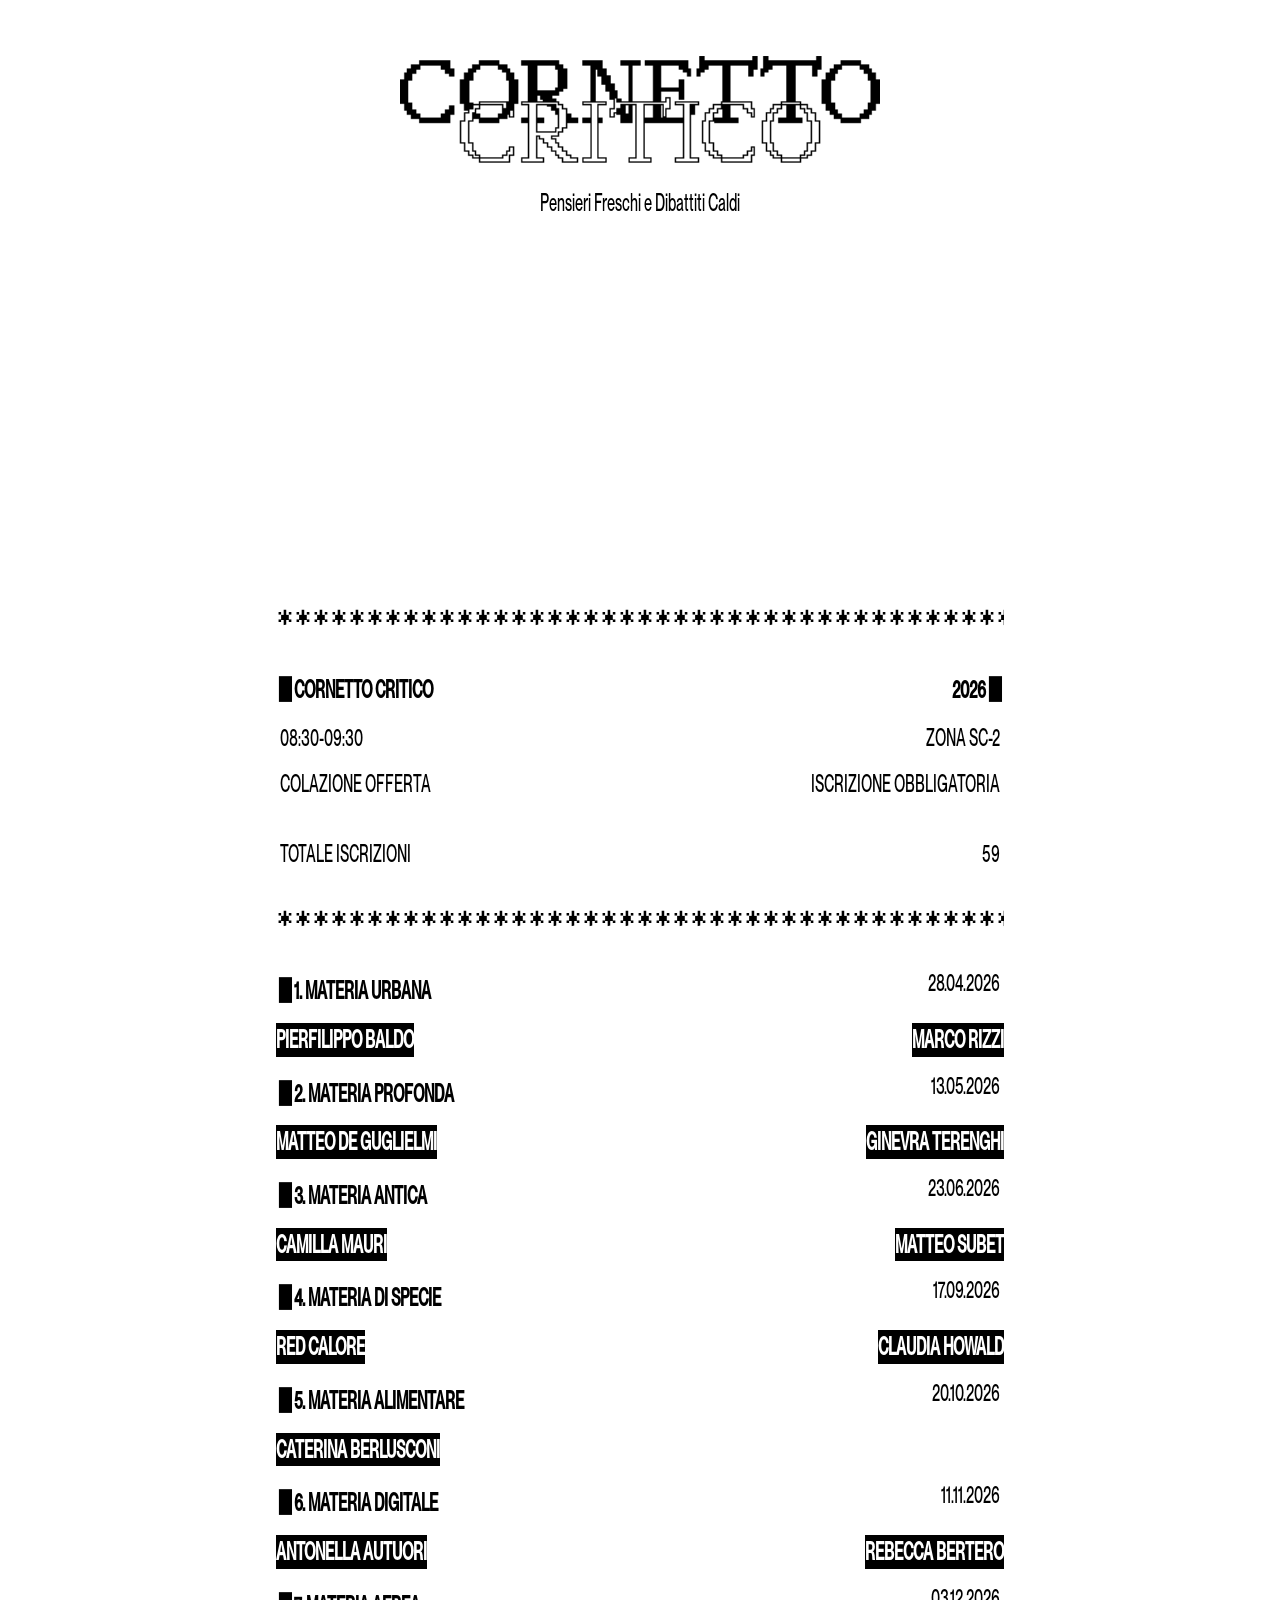
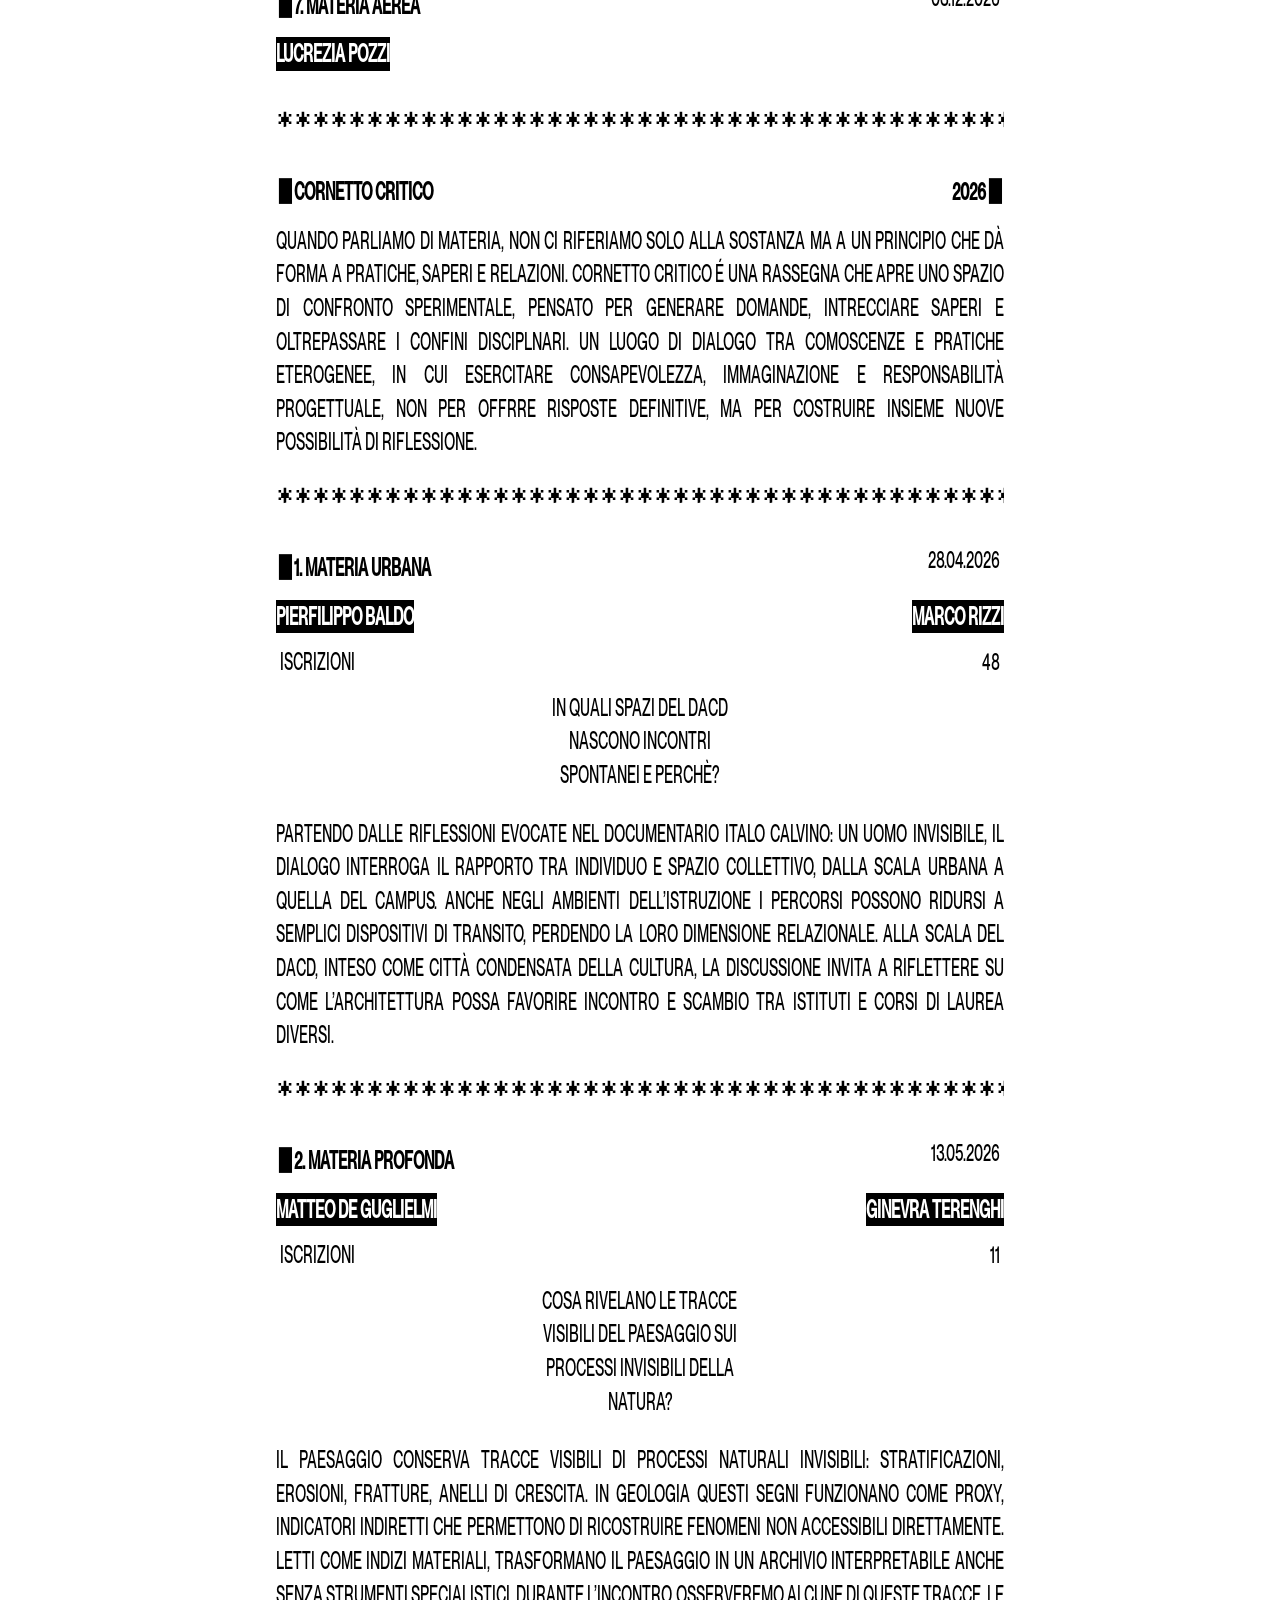
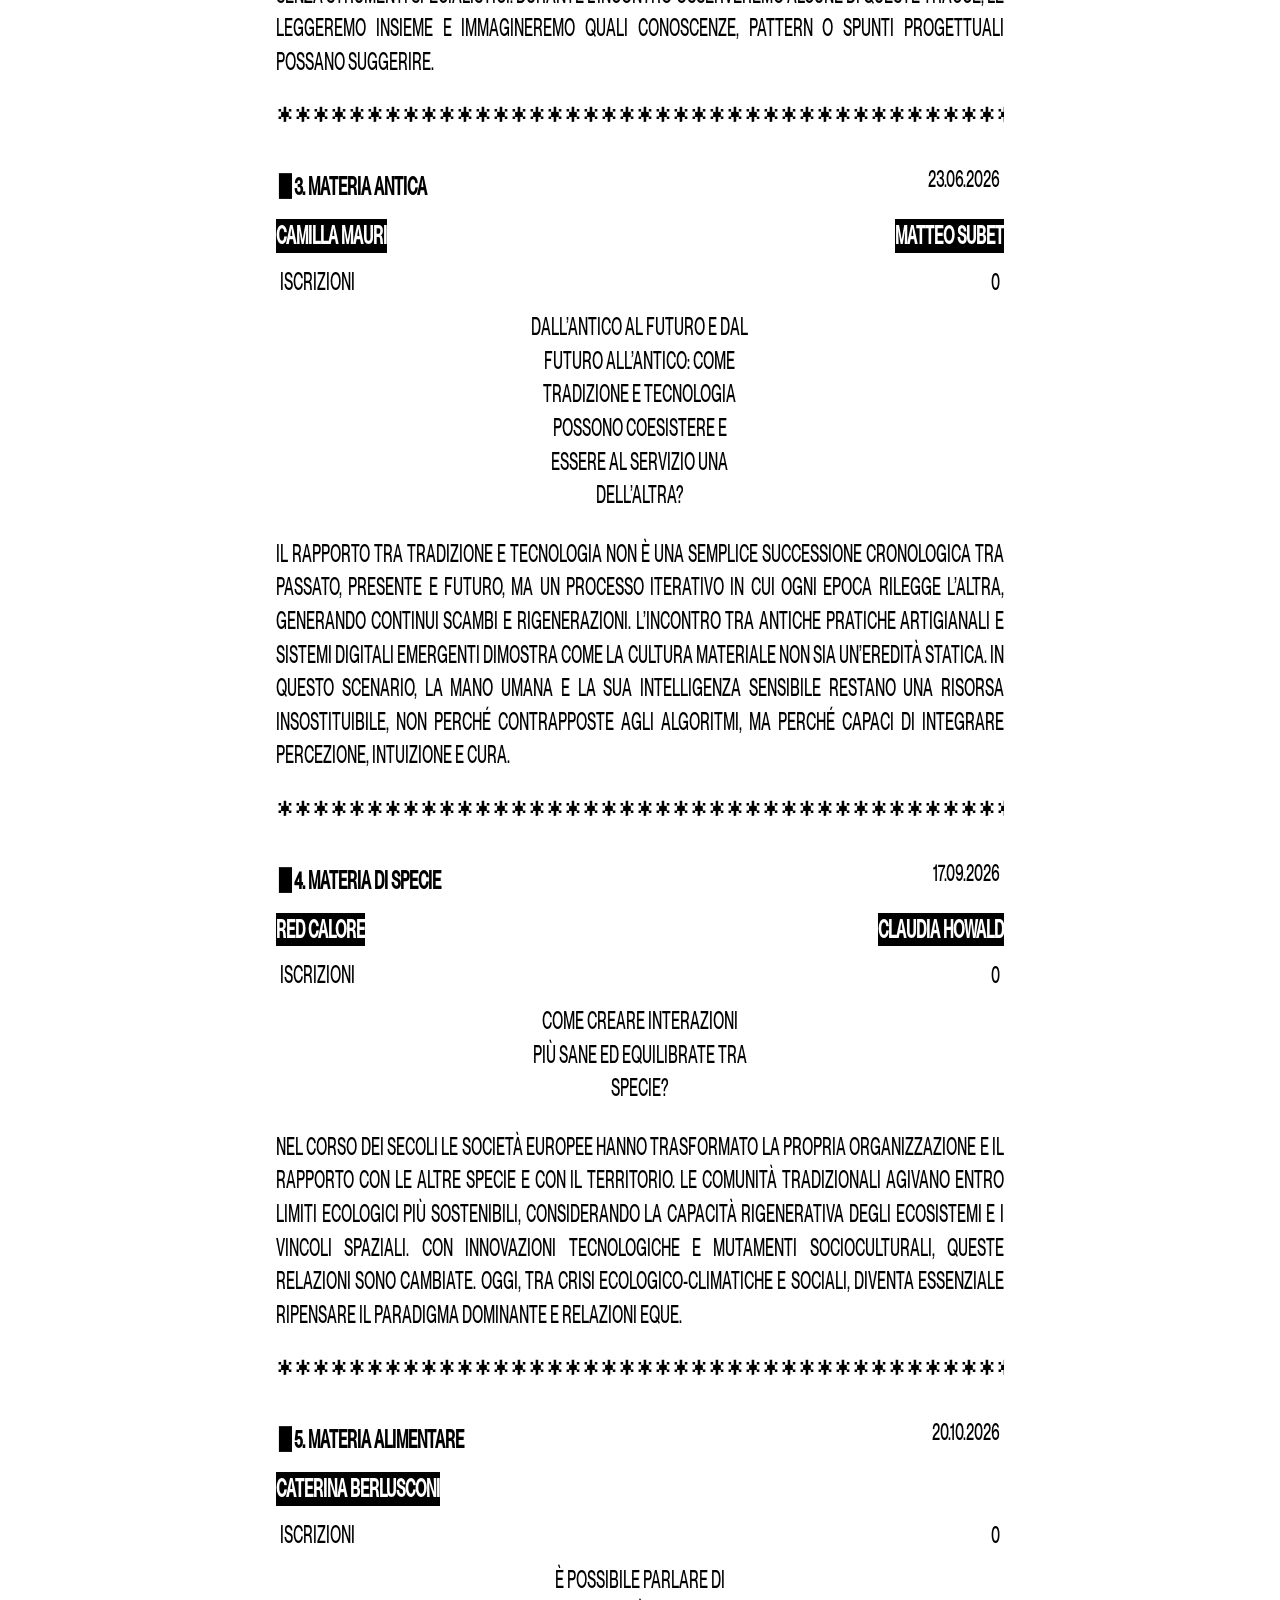
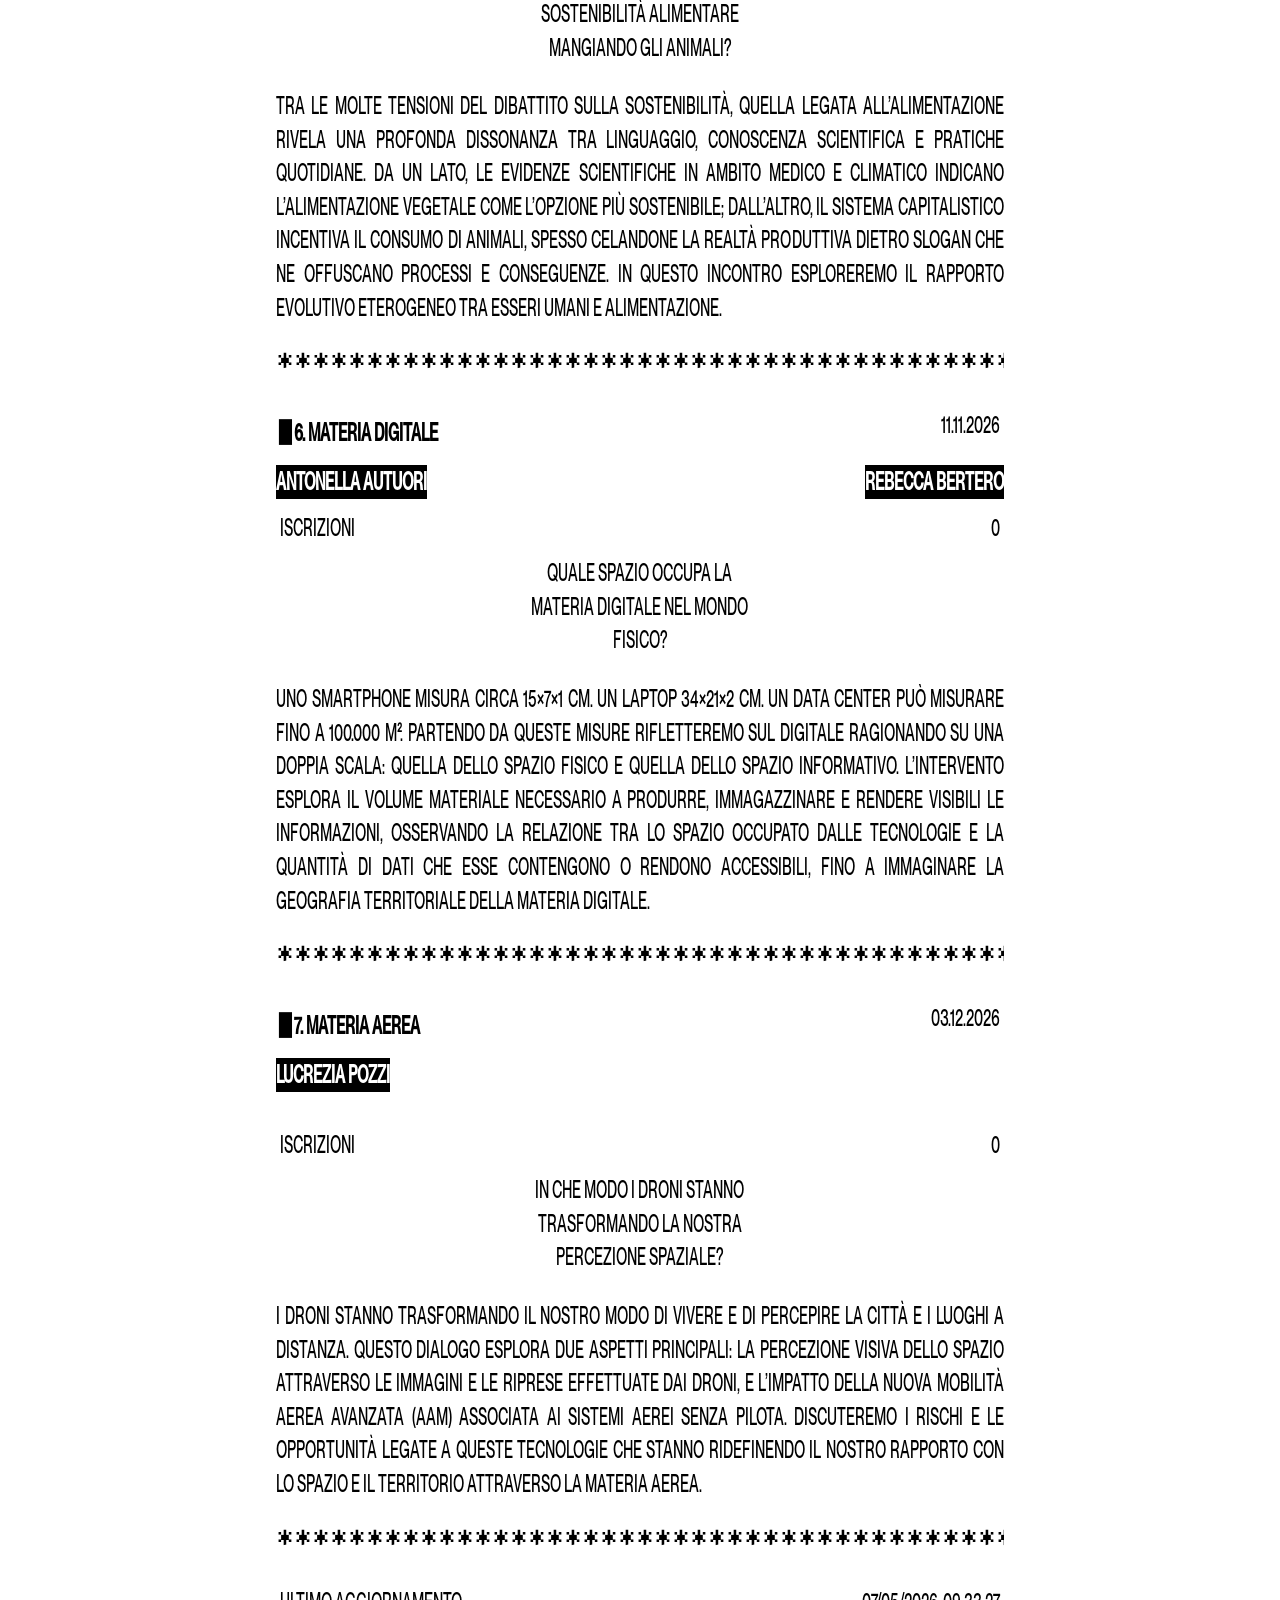
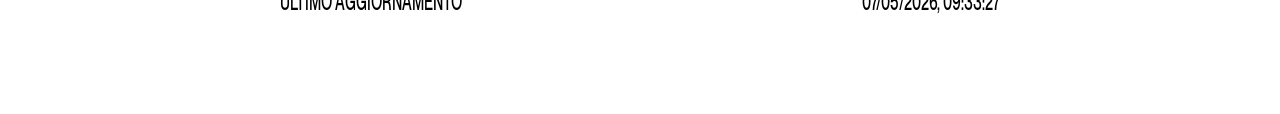
==== commit 748c0f30: "Included favicon" ====
--- a/index.html
+++ b/index.html
@@ -7,6 +7,7 @@
   <link rel="stylesheet" href="style.css" />
 
   <title>Cornetto Critico - Pensieri Freschi e Dibattiti Caldi</title>
+  <link rel="icon" href="favicon.ico" type="image/x-icon" />
 </head>
 
 <body>
--- a/style.css
+++ b/style.css
@@ -48,6 +48,7 @@
 
 a{
     text-decoration: none;
+    text-transform: uppercase;
 }
 
 a:hover {
@@ -143,6 +144,7 @@
     width: 30%;
     margin-left: auto;
     margin-right: auto;
+    text-transform: uppercase;
 }
 
 .fulltext{
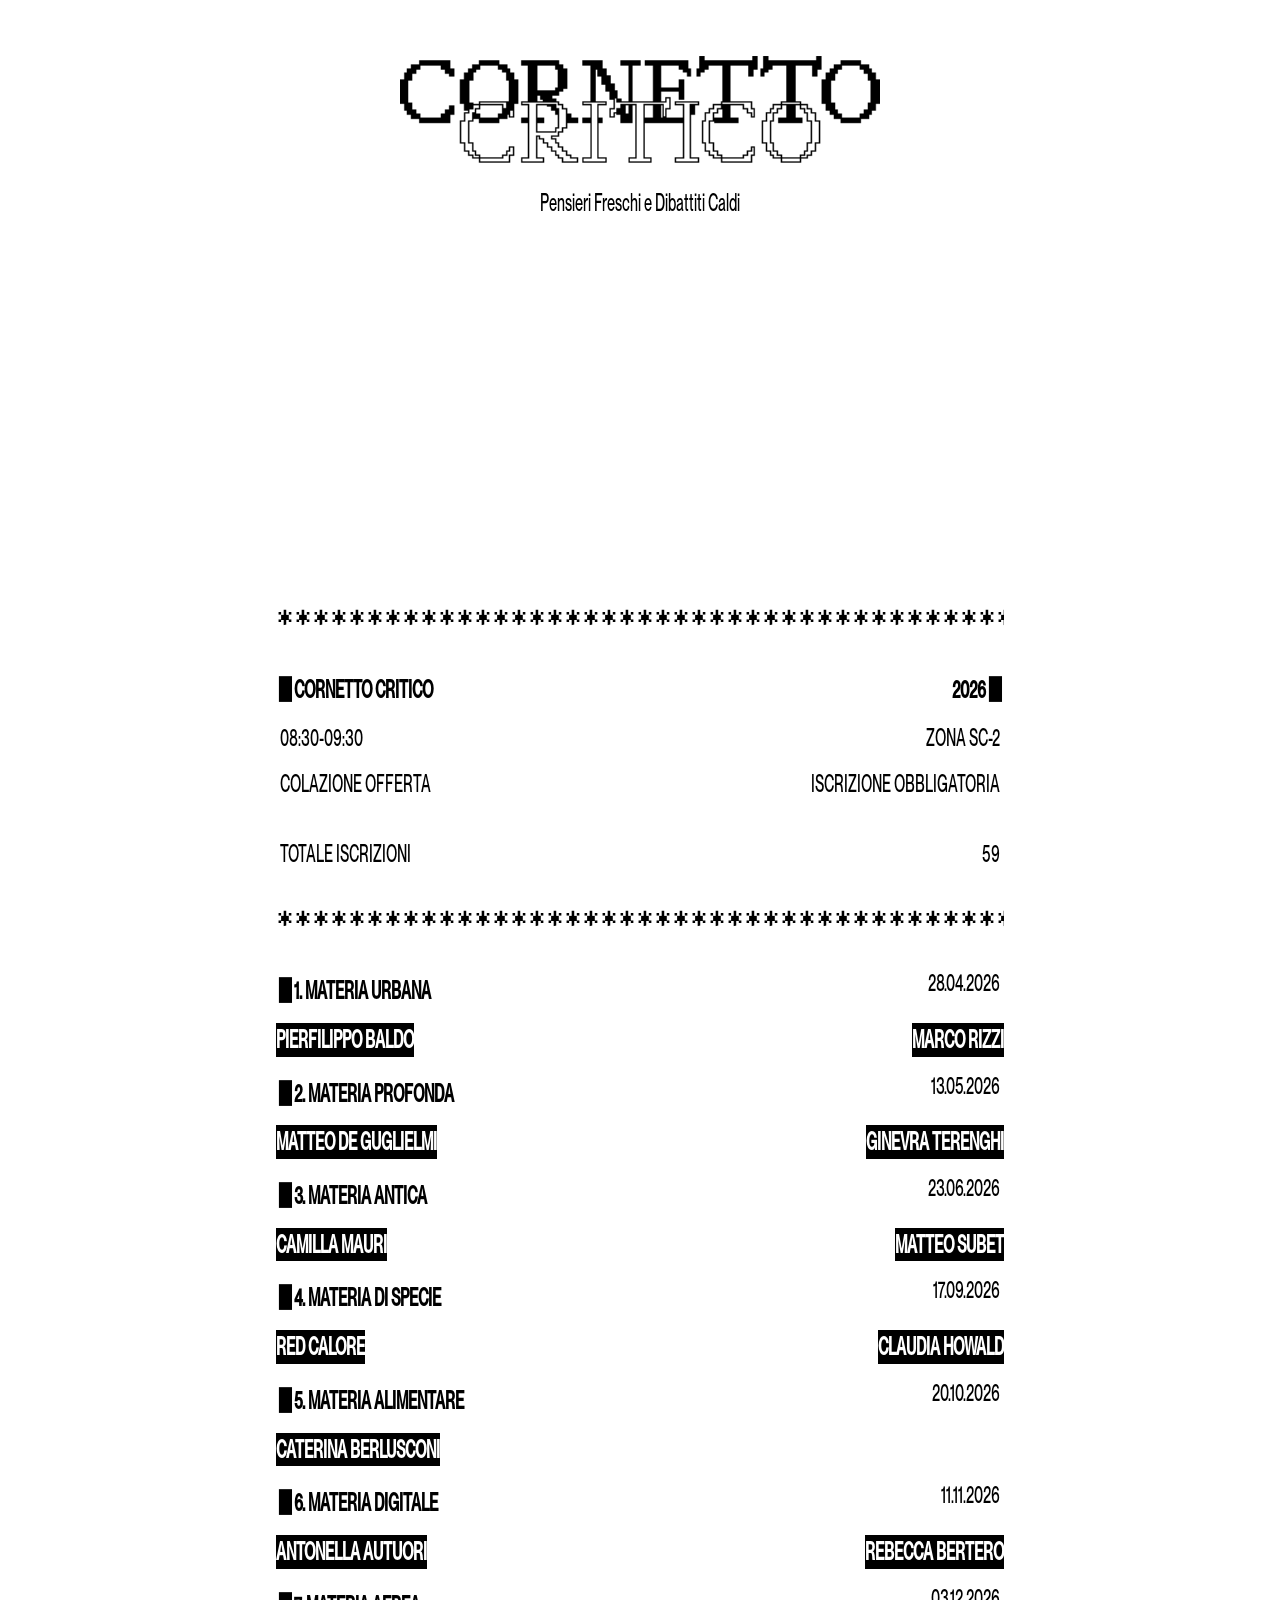
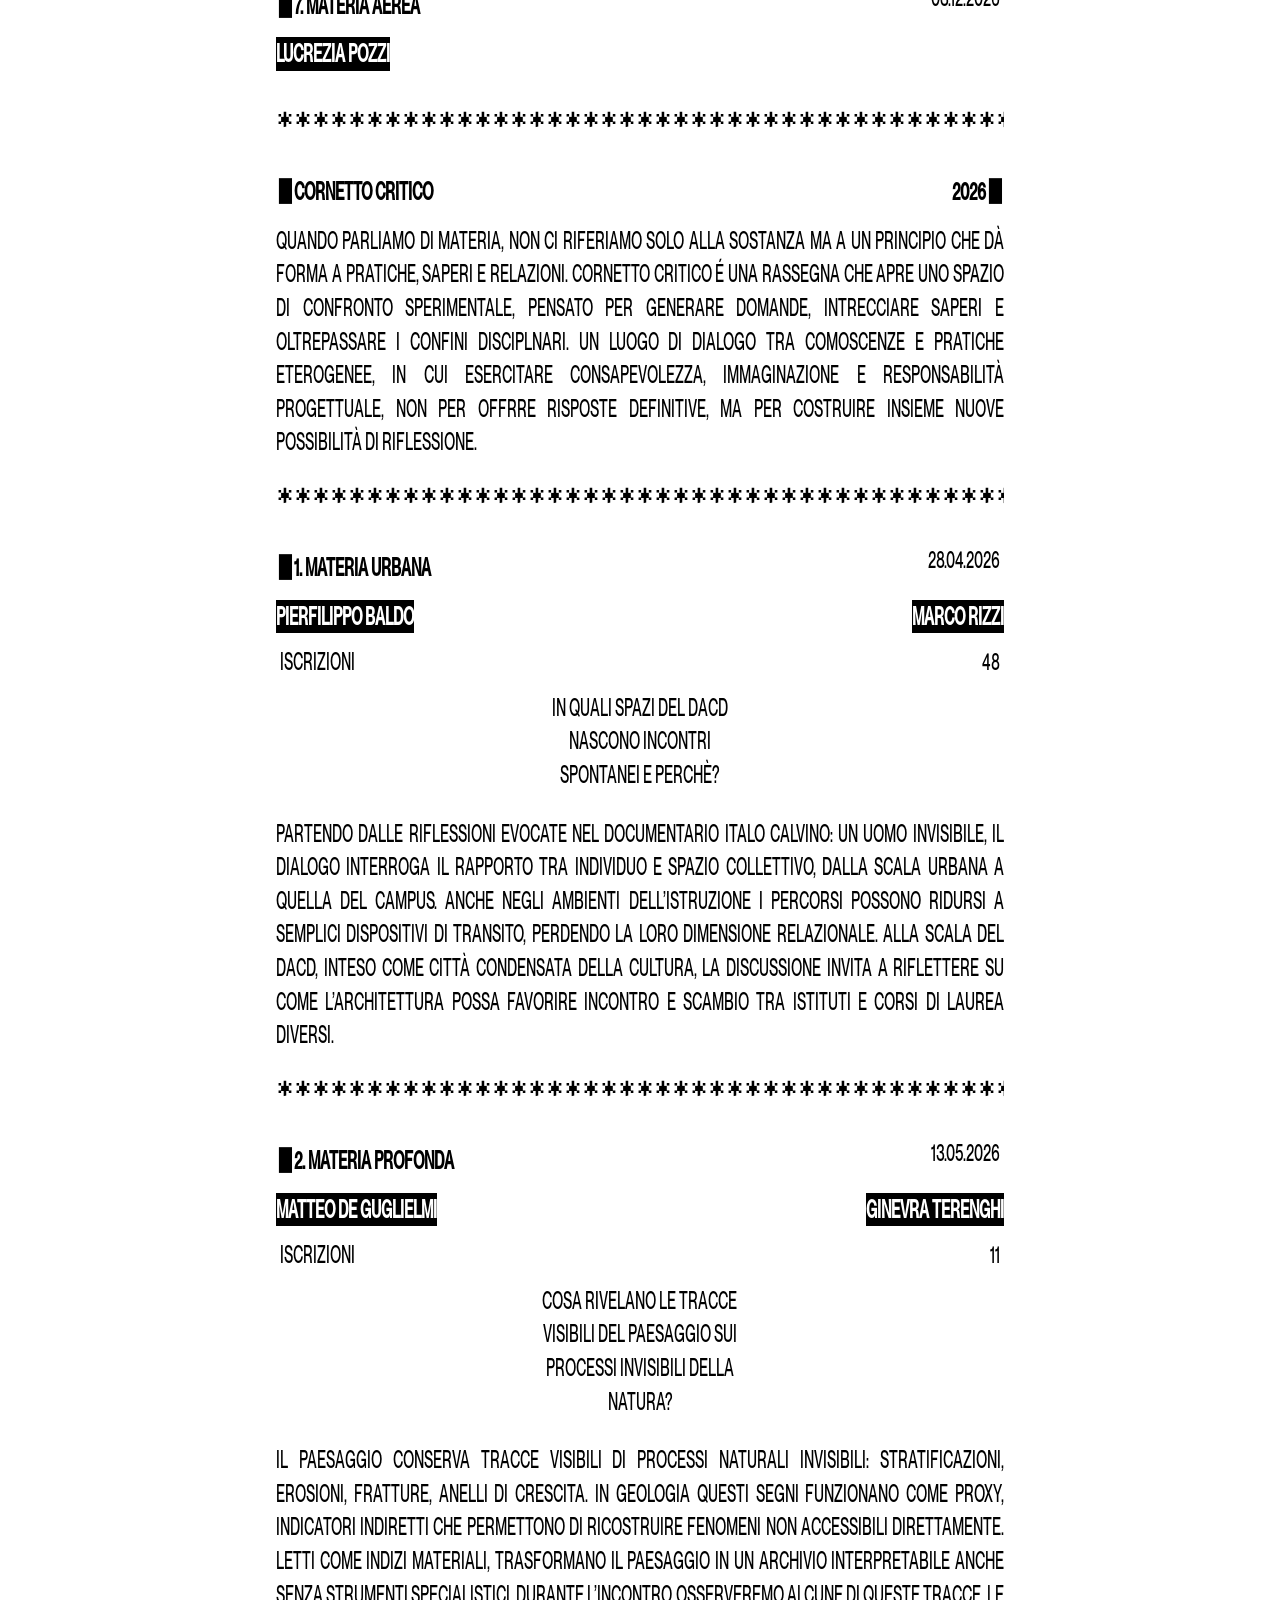
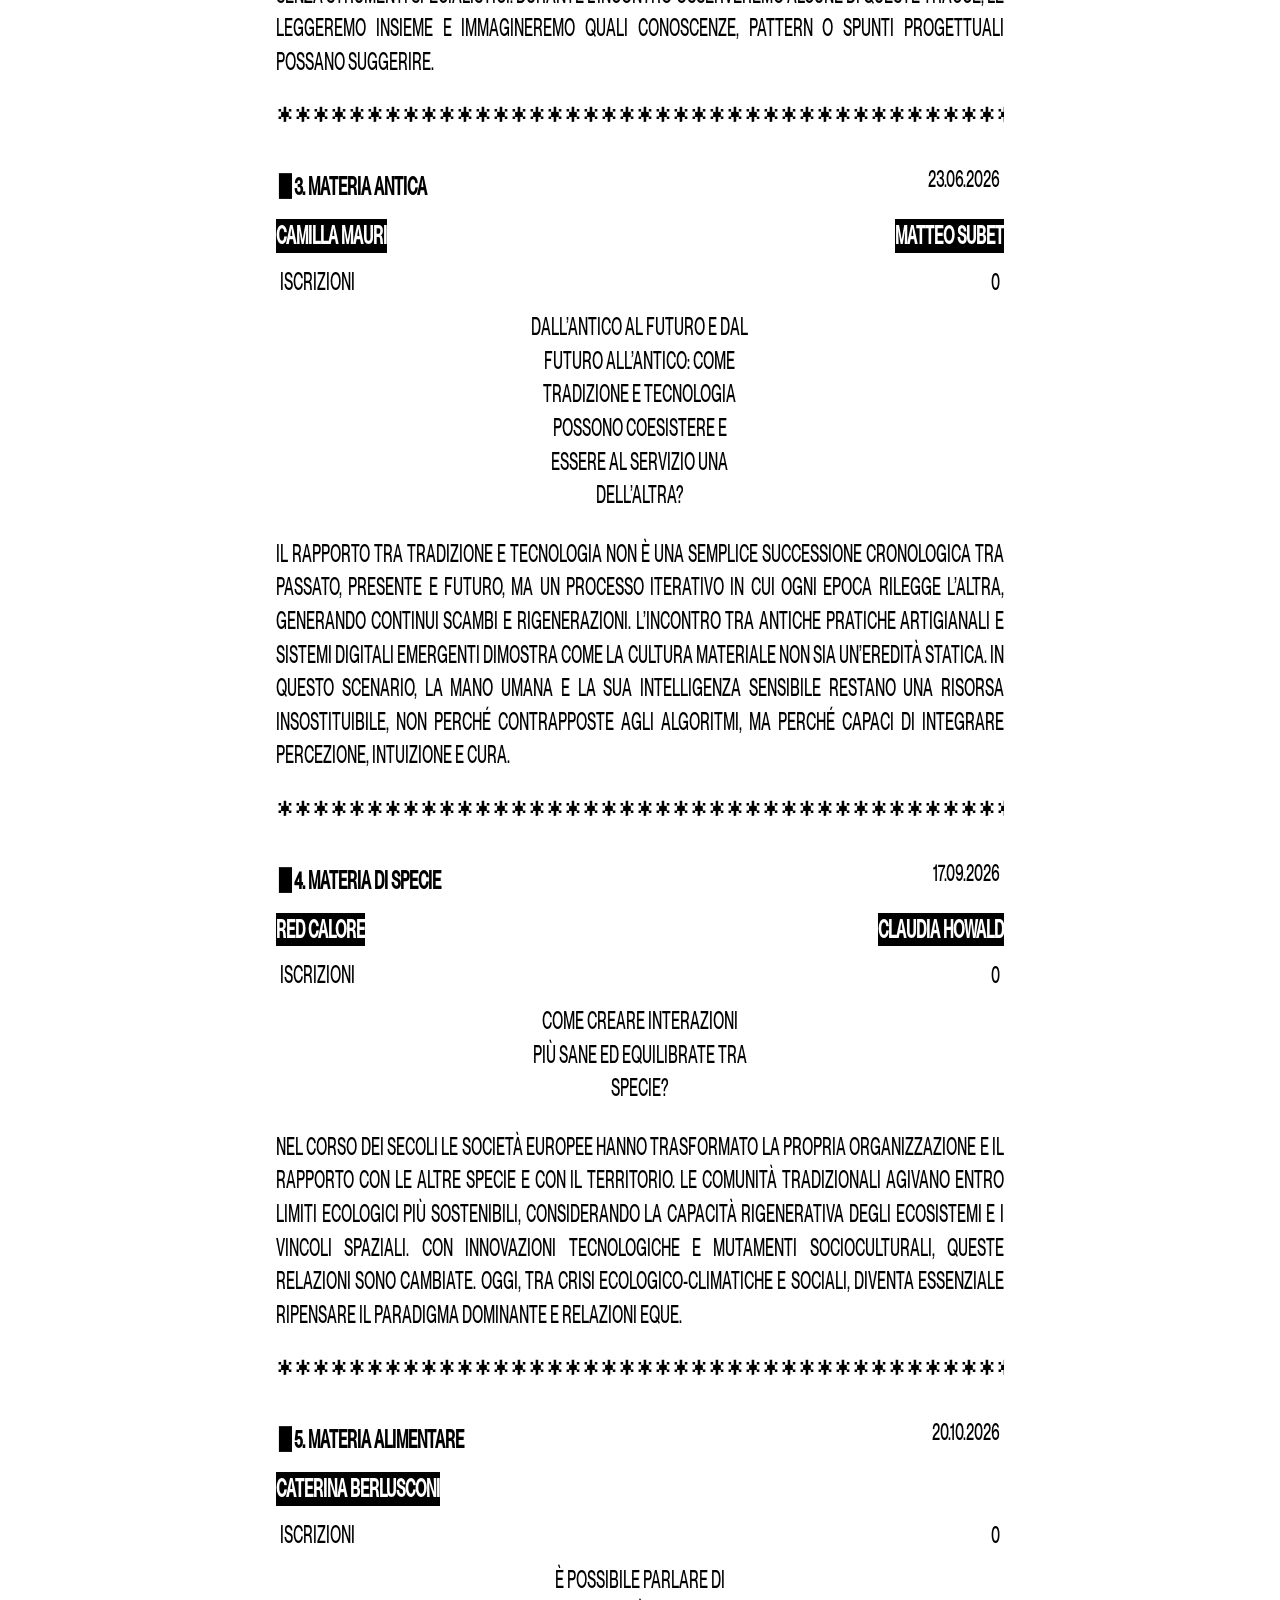
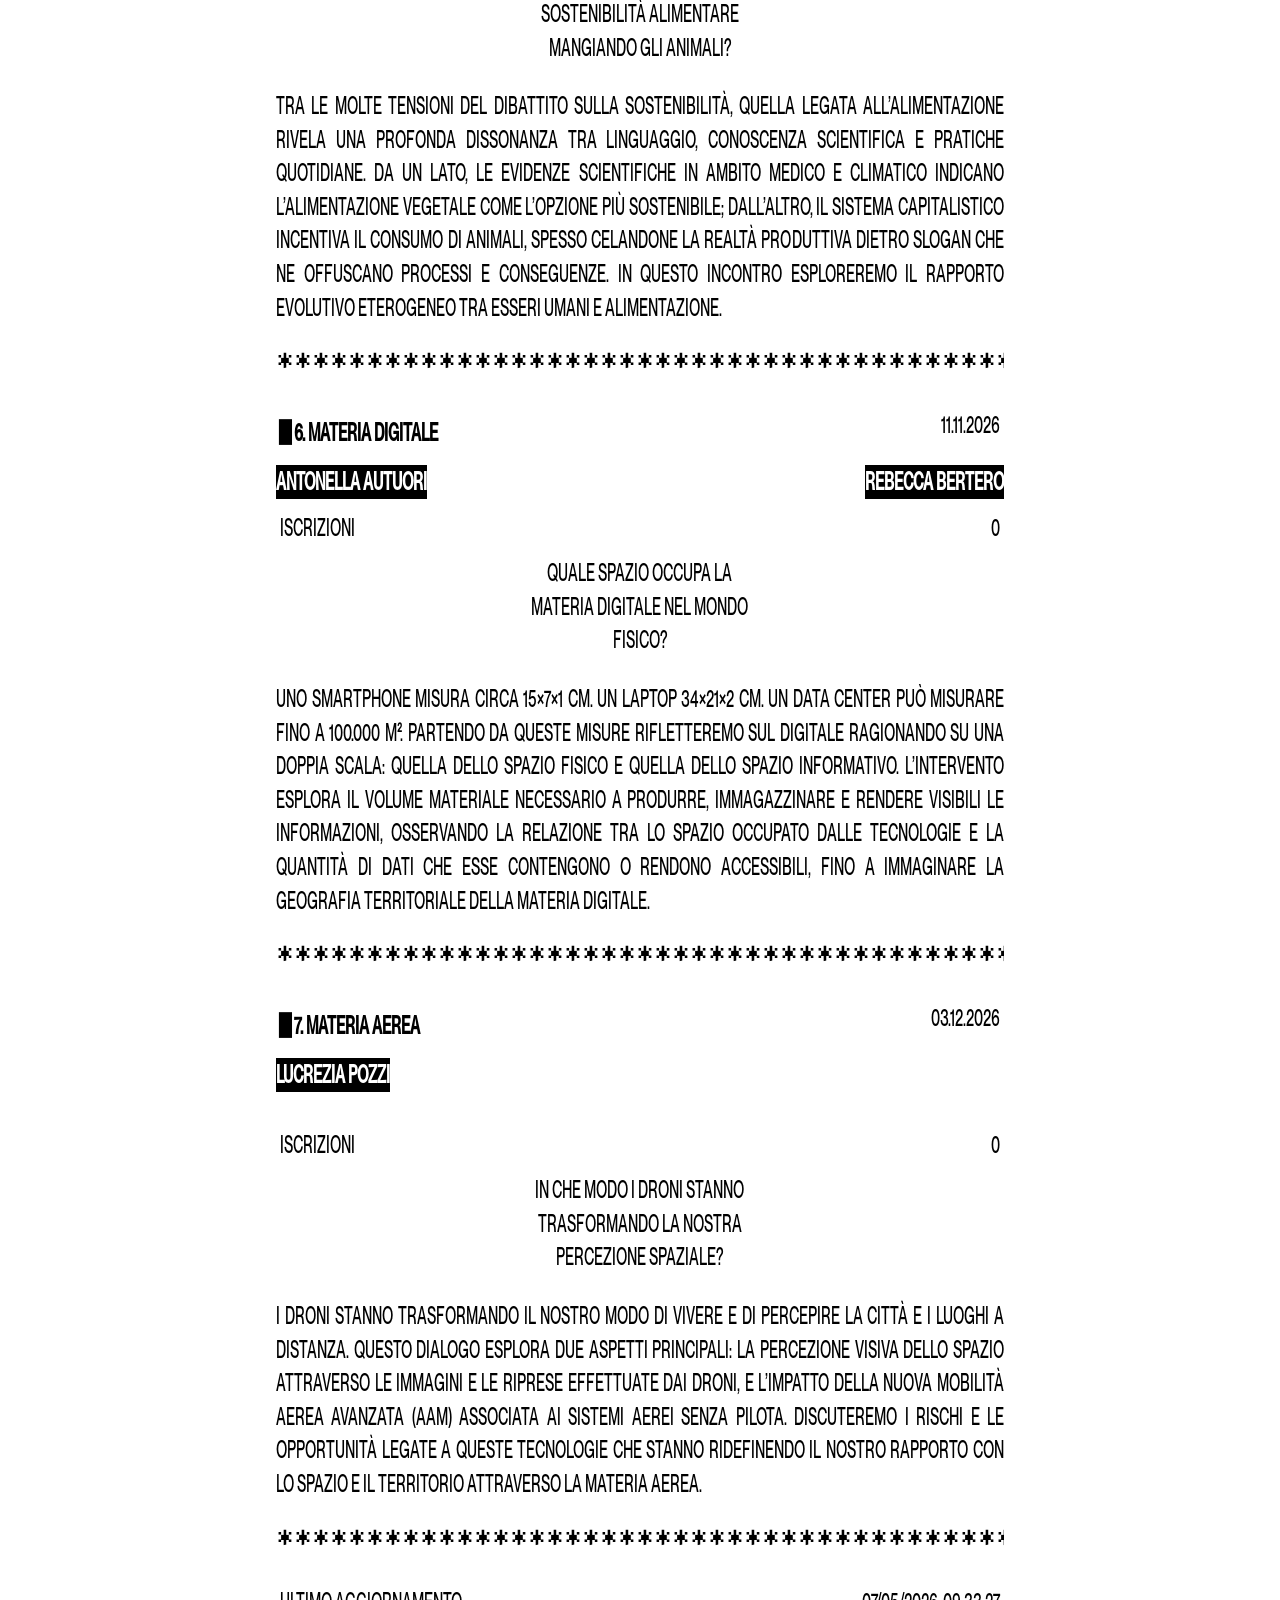
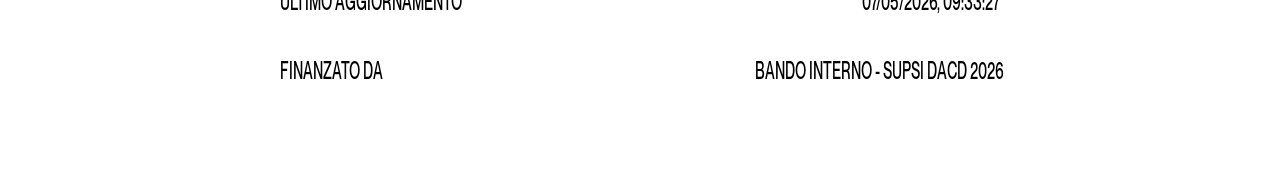
==== commit f18a53df: "Fixed style and added financial resources" ====
--- a/index.html
+++ b/index.html
@@ -244,6 +244,10 @@
         <div class="same-line last-line">
           <p>ultimo aggiornamento</p>
           <p id="last-update">—</p>
+        </div>
+        <div class="same-line last-line">
+          <p>finanzato da</p>
+          <a href="https://www.supsi.ch/dacd">Bando Interno - SUPSI DACD 2026</a>
         </div>
     </div>
 
--- a/style.css
+++ b/style.css
@@ -49,6 +49,7 @@
 a{
     text-decoration: none;
     text-transform: uppercase;
+    color: inherit;
 }
 
 a:hover {
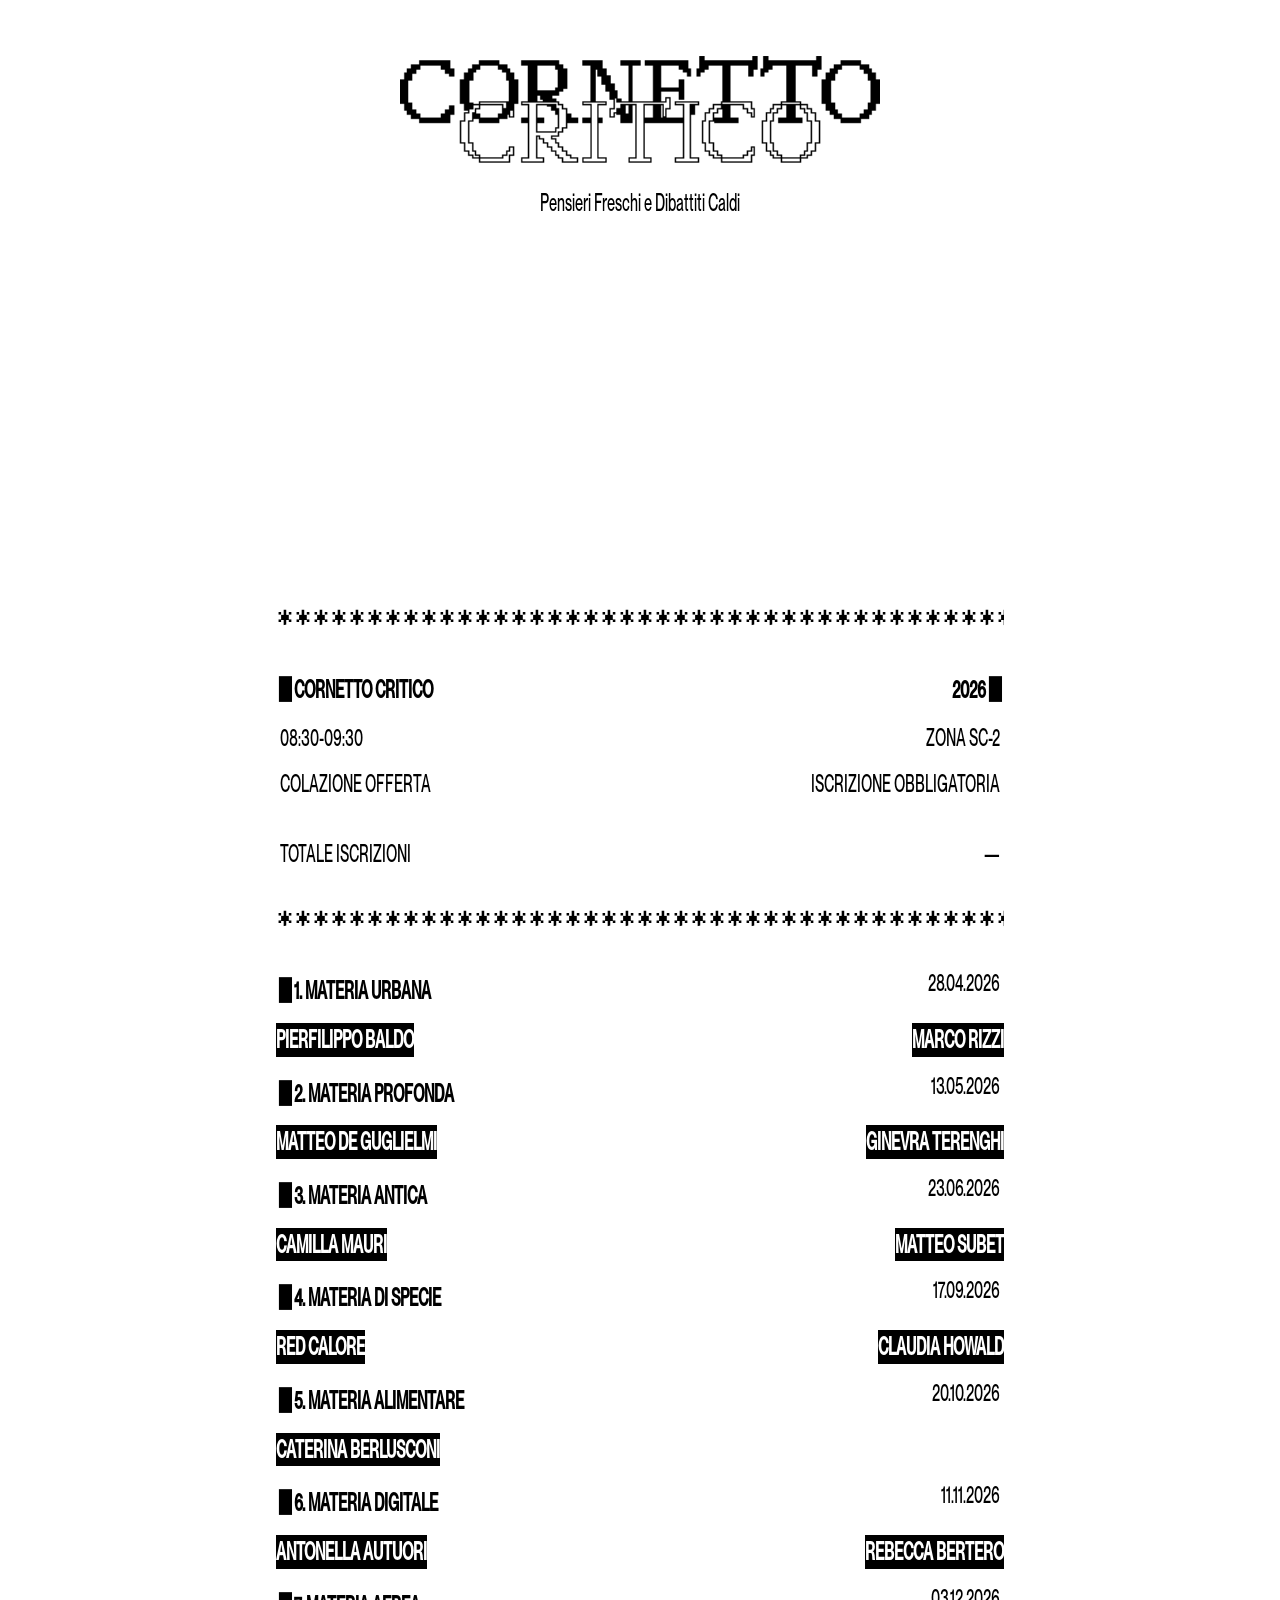
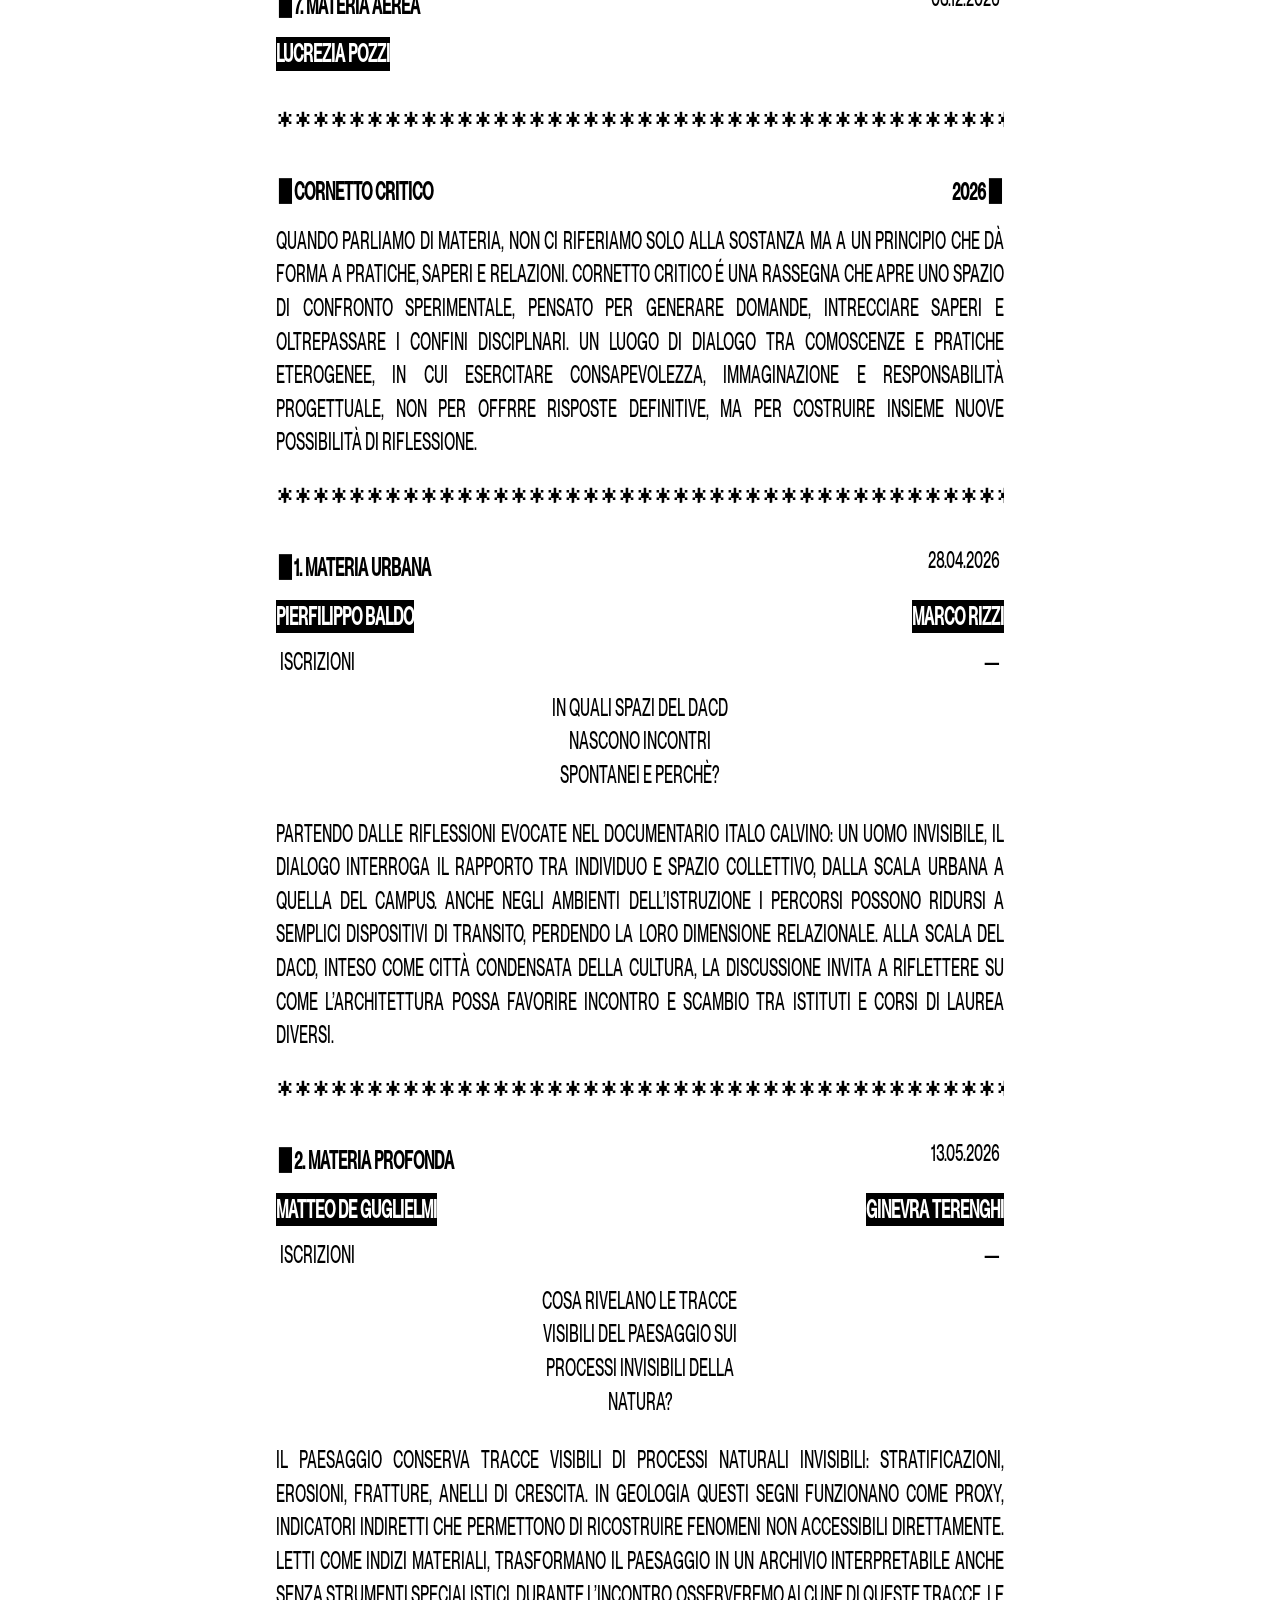
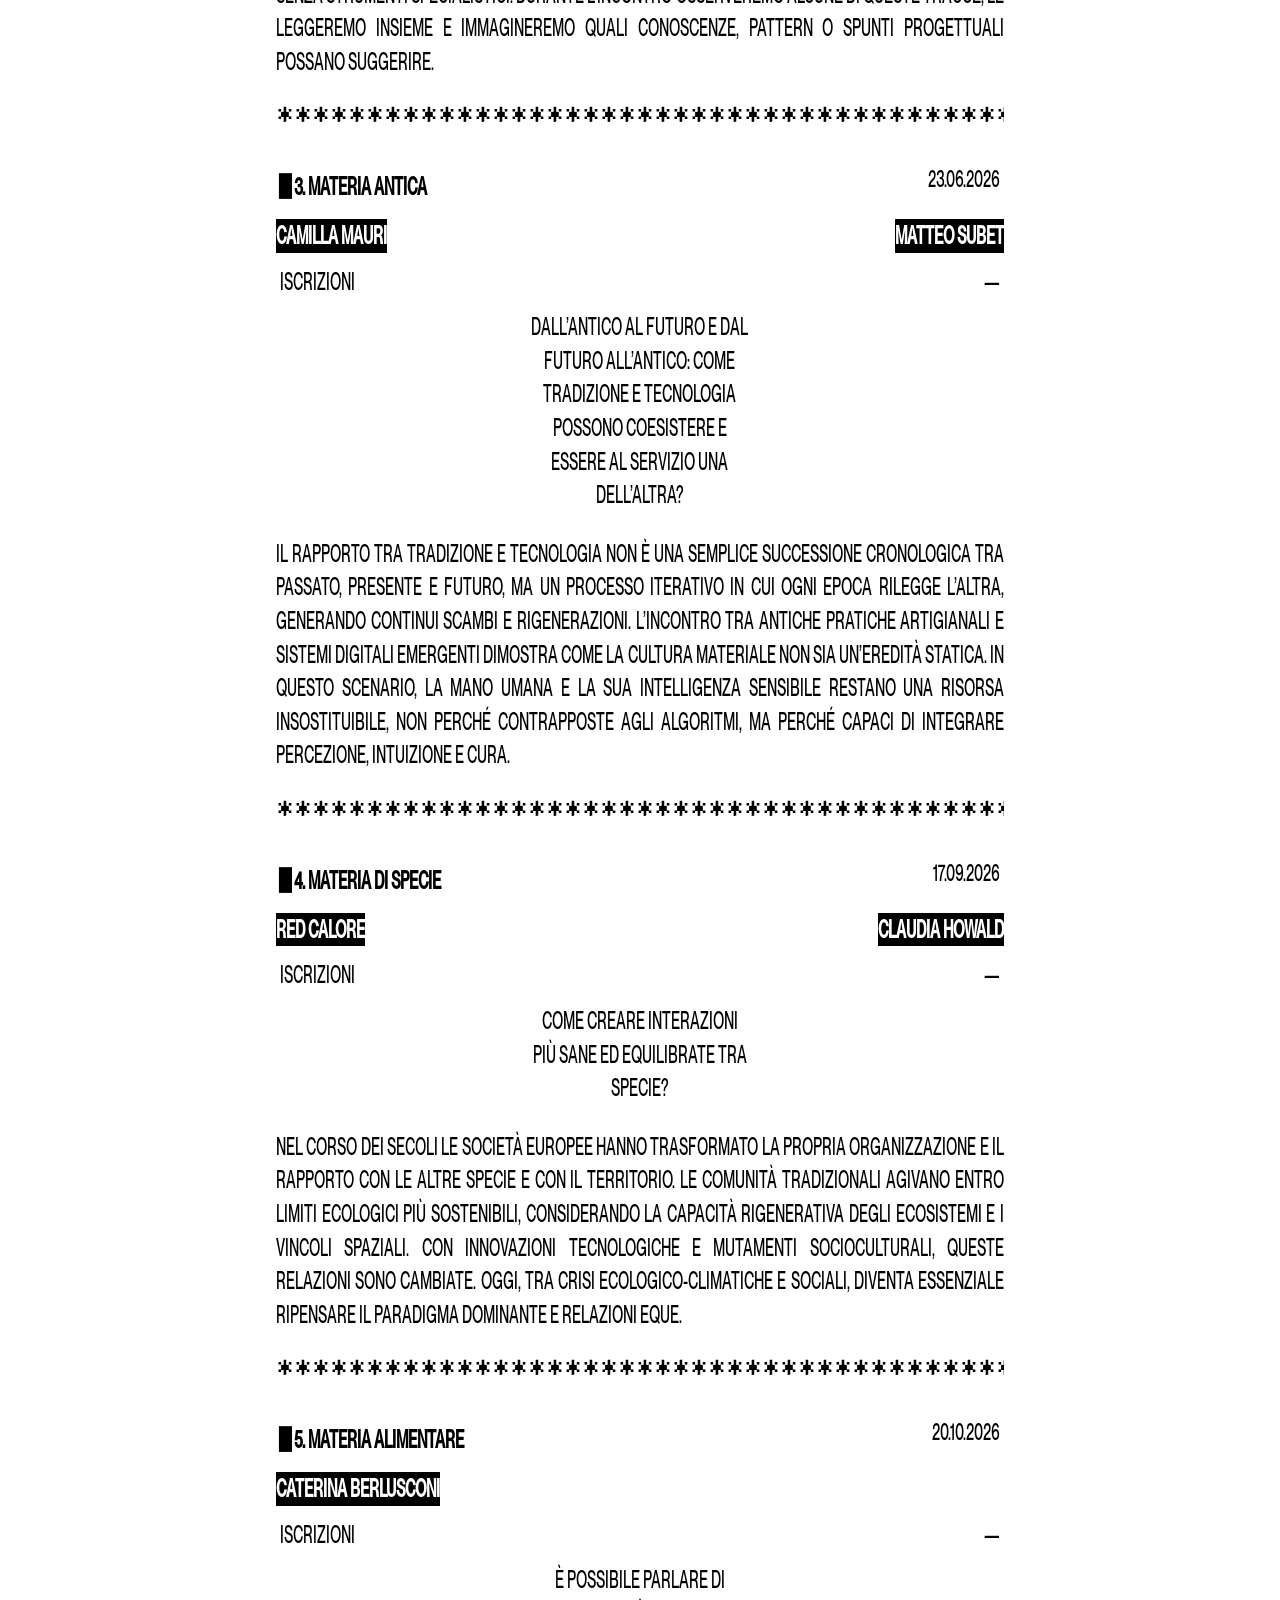
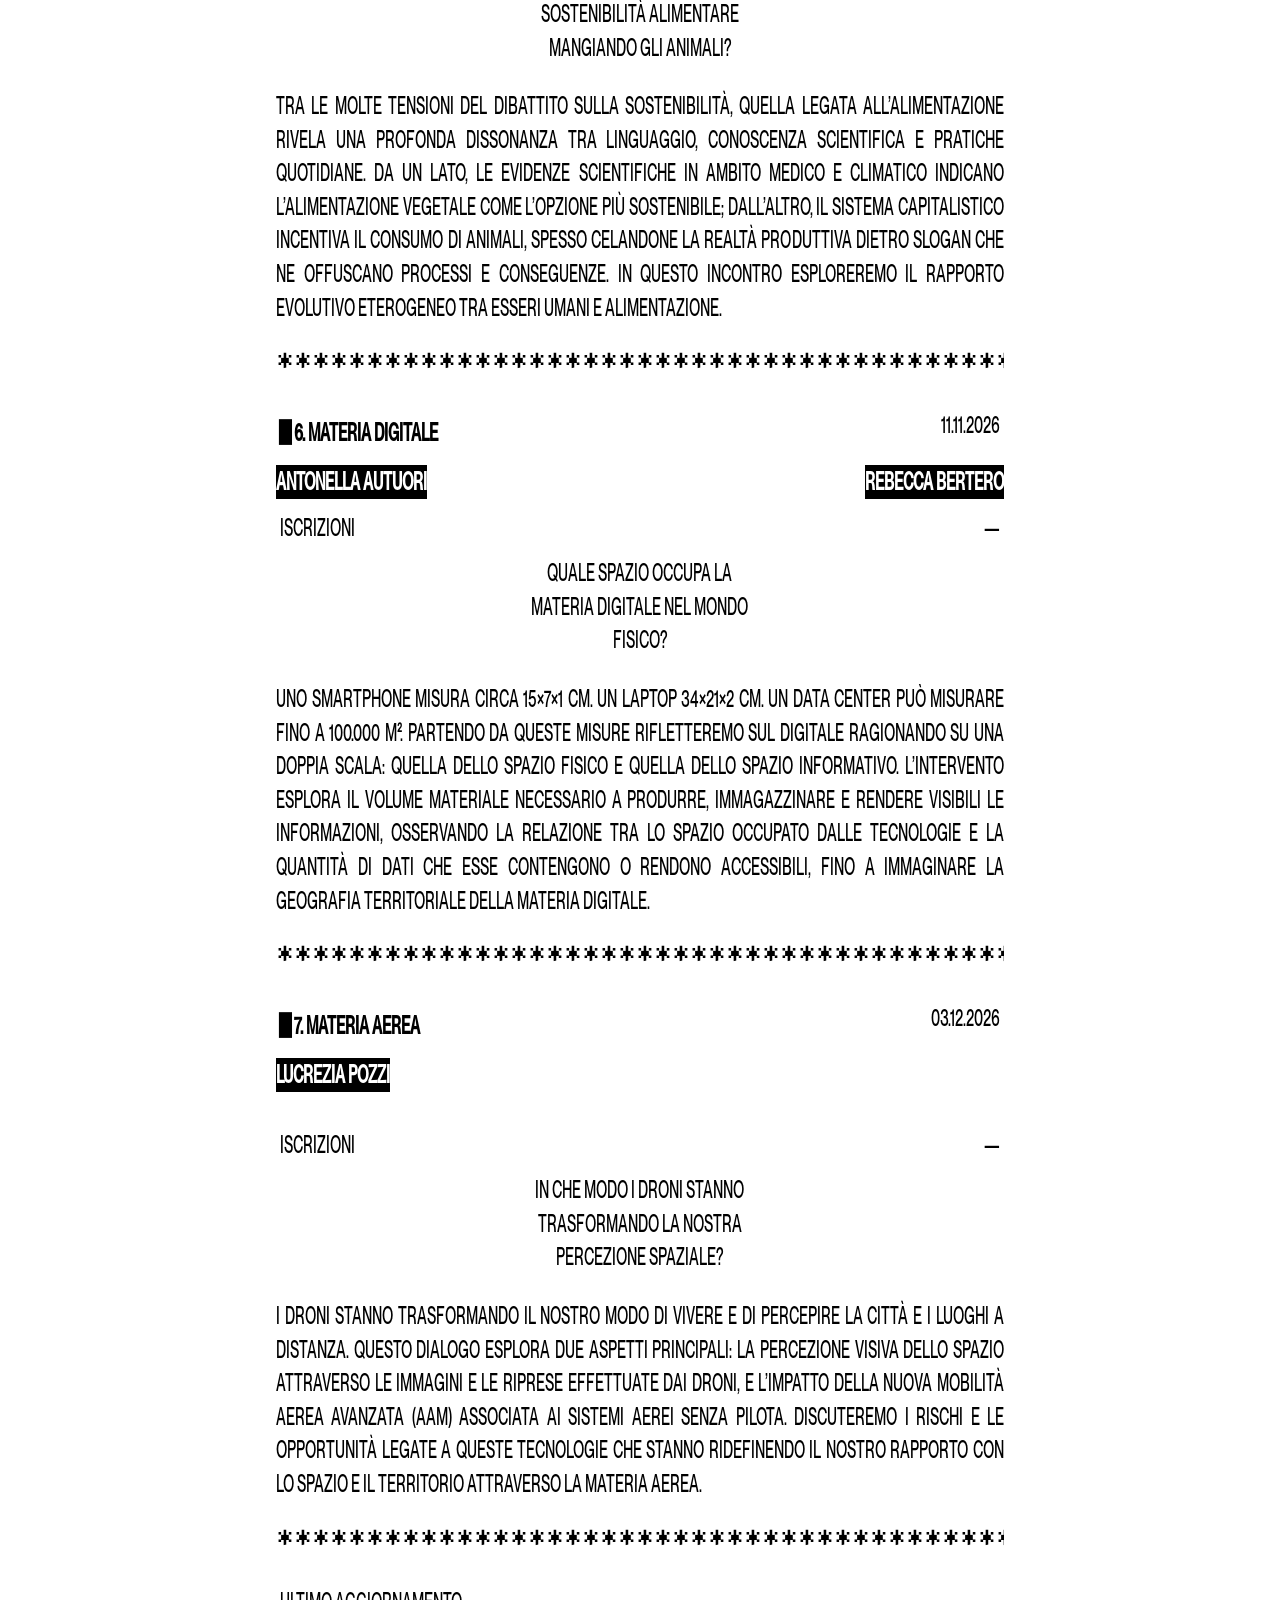
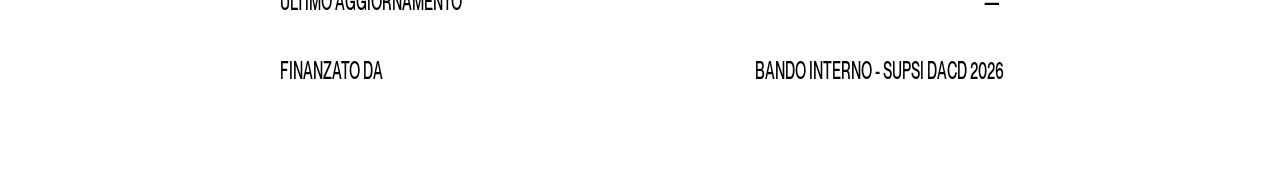
==== commit 539d9dbc: "Fix count.json source" ====
--- a/index.html
+++ b/index.html
@@ -264,7 +264,7 @@
 
     async function loadCounts() {
       try {
-        const response = await fetch(`./count.json?t=${Date.now()}`, { cache: "no-store" });
+        const response = await fetch(`https://raw.githubusercontent.com/SUPSI-IDe/cornetto-critico/main/count.json?t=${Date.now()}`, { cache: "no-store" });
         if (!response.ok) throw new Error(`Errore HTTP ${response.status}`);
         const data = await response.json();
 
--- a/style.css
+++ b/style.css
@@ -10,6 +10,7 @@
 
 :root {
     --fontSize: 24px;
+    --fontSizeSmall: 20px;
     --symbolSize: 32px;
 }
 
@@ -158,9 +159,12 @@
 }
 
 @media (max-width: 768px) {
+    header img {
+        width: 80%;
+    }
     .info-wrapper{
-        margin-left: 0;
-        margin-right: 0;
+        margin-left: 5px;
+        margin-right: 5px;
     }
 
     .decoration::before {
@@ -170,9 +174,27 @@
     .headline{
         width: 70%;
     }
+
+    .video-wrapper video {
+        pointer-events: none;
+    }
 }
 
 @media (max-width: 430px) {
+    body {
+        font-size: var(--fontSizeSmall);
+        line-height: 1.2;
+    }
+
+    h1,
+    h2,
+    h3,
+    h4,
+    h5,
+    p {
+        font-size: var(--fontSizeSmall);
+    }
+
     .decoration::before {
         content: "*****************";
     }
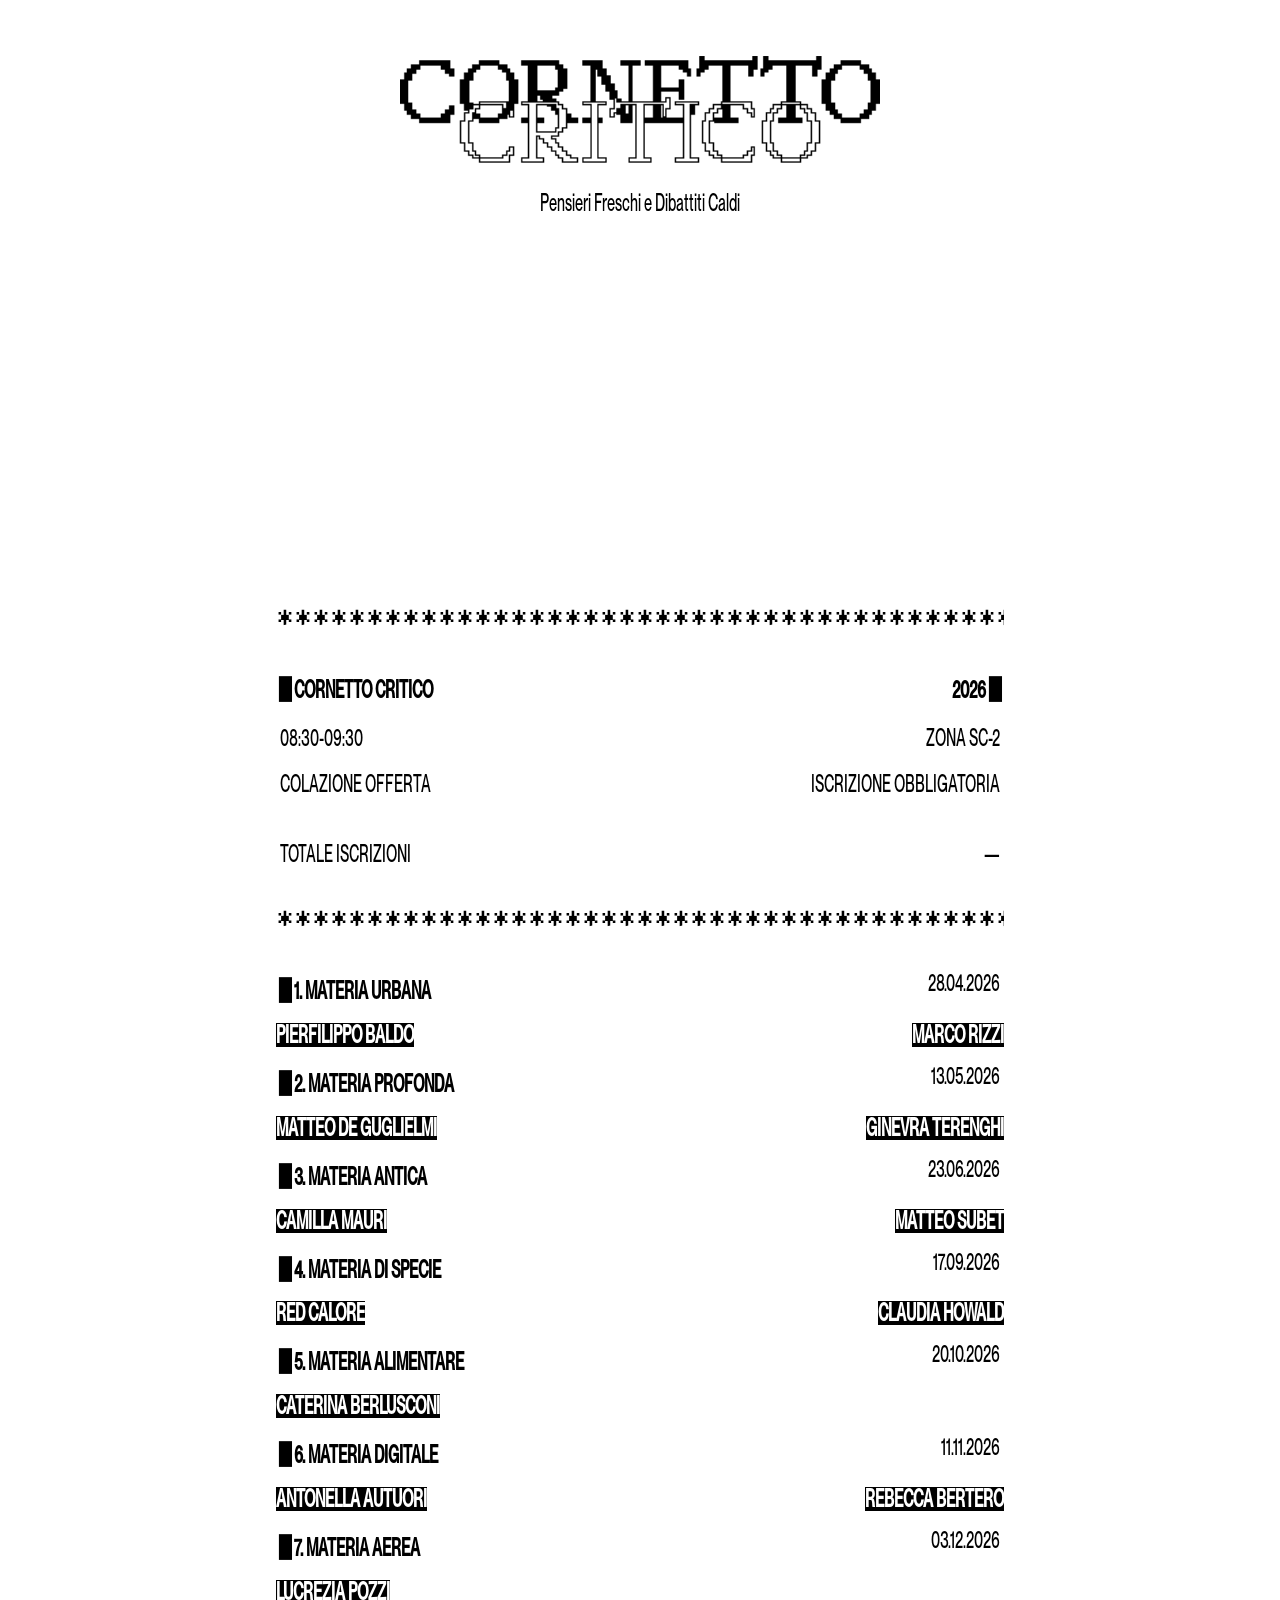
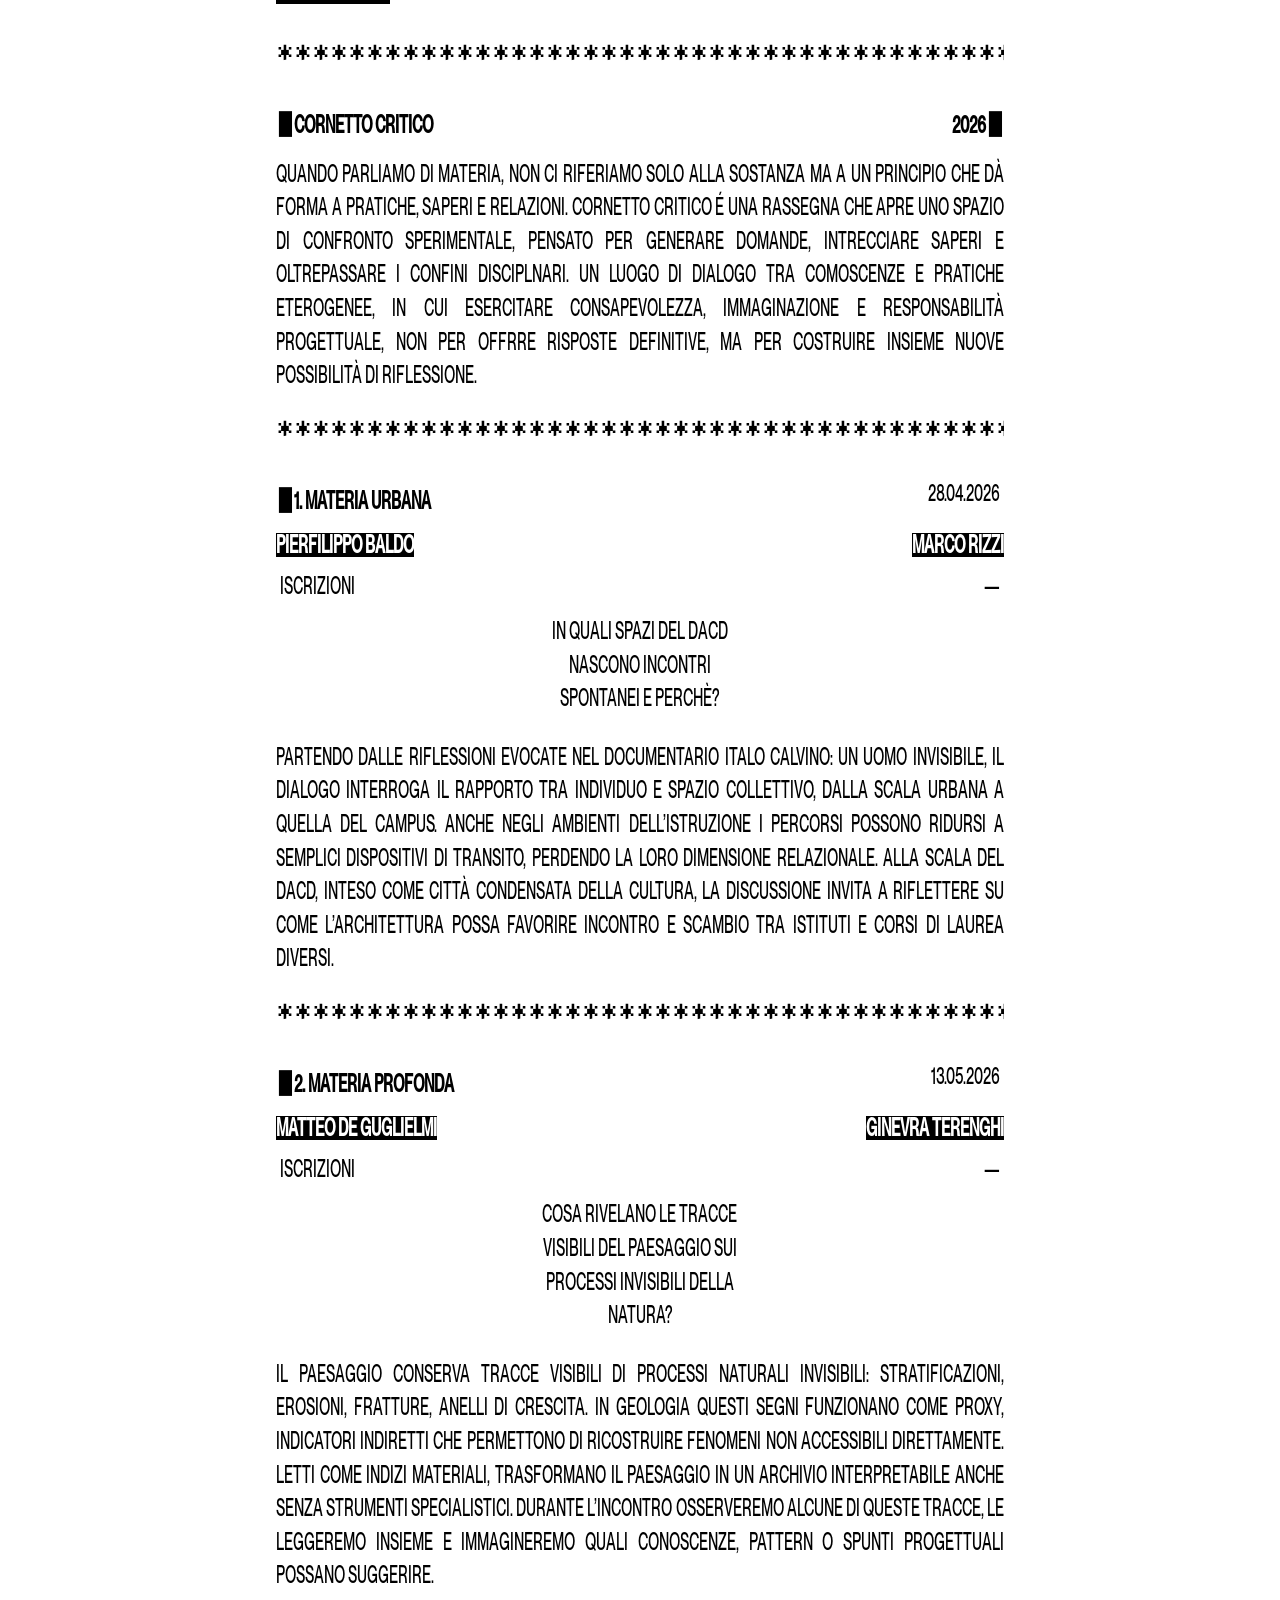
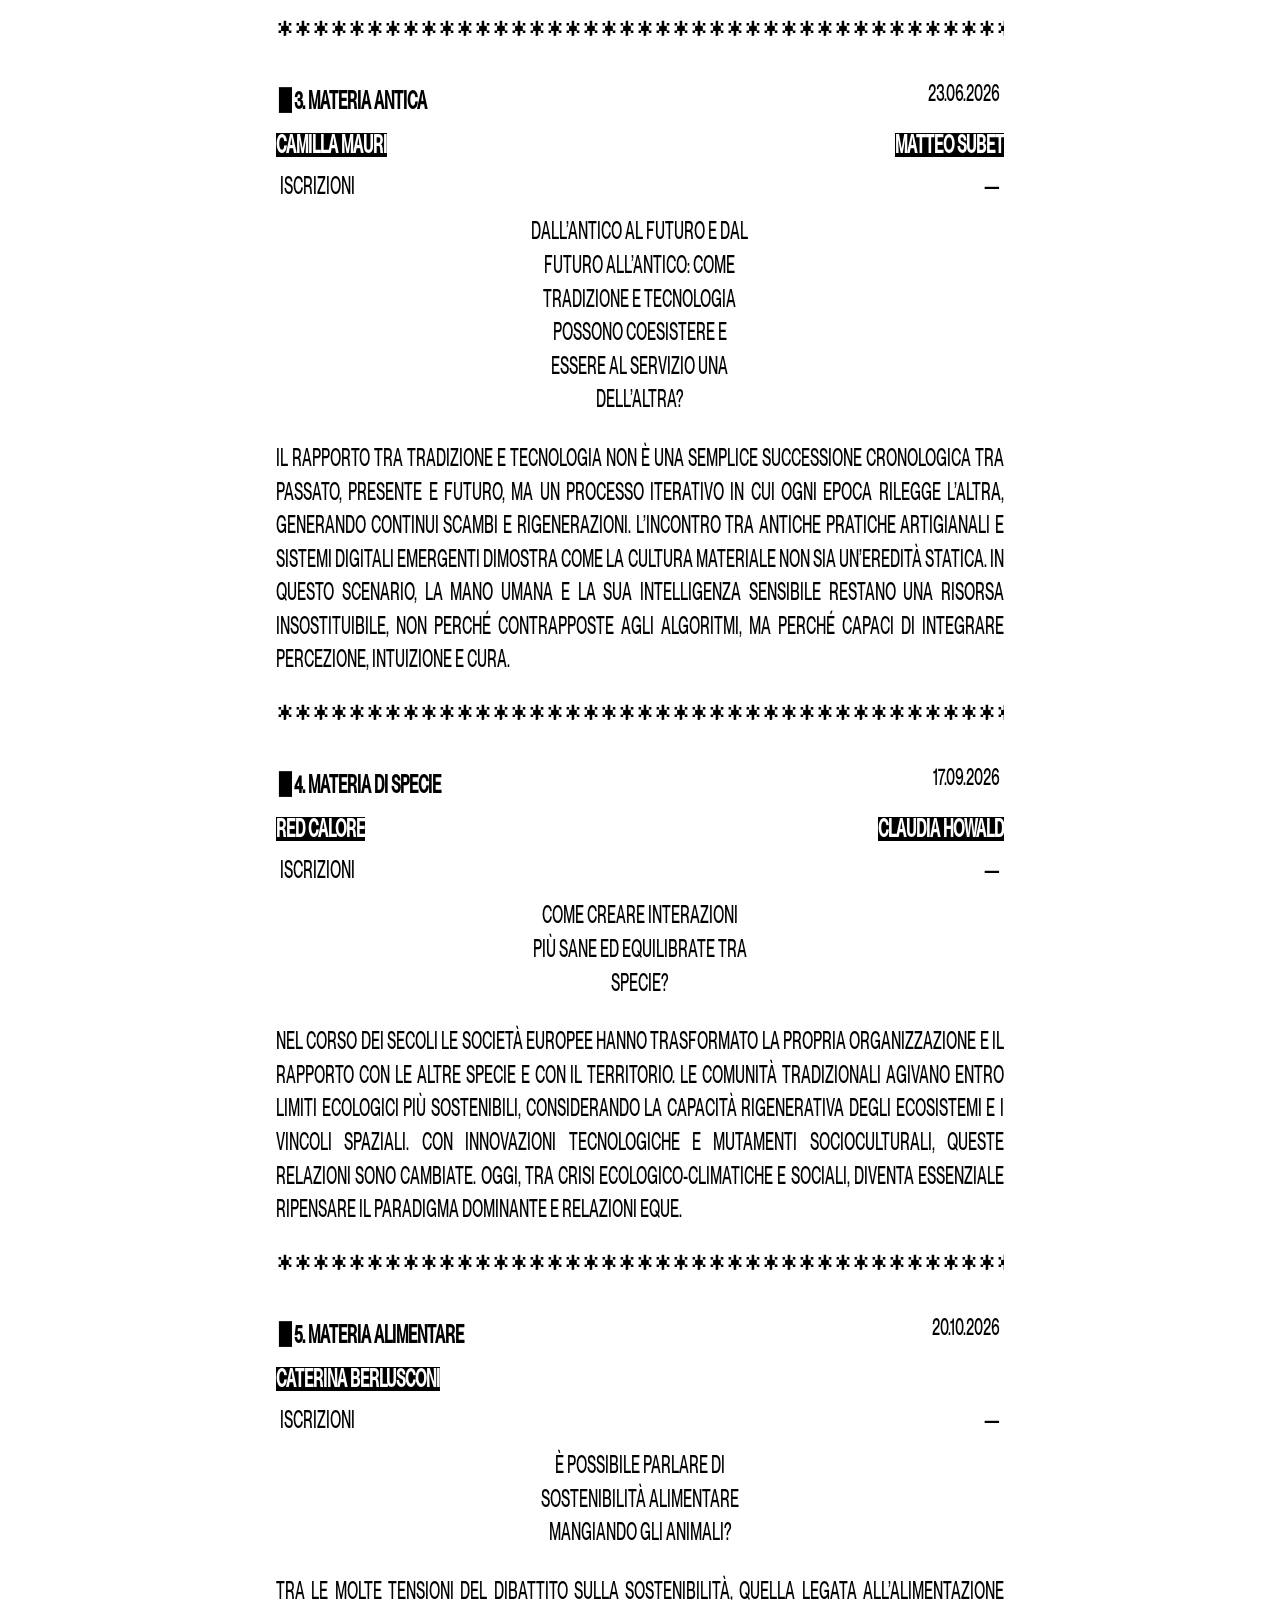
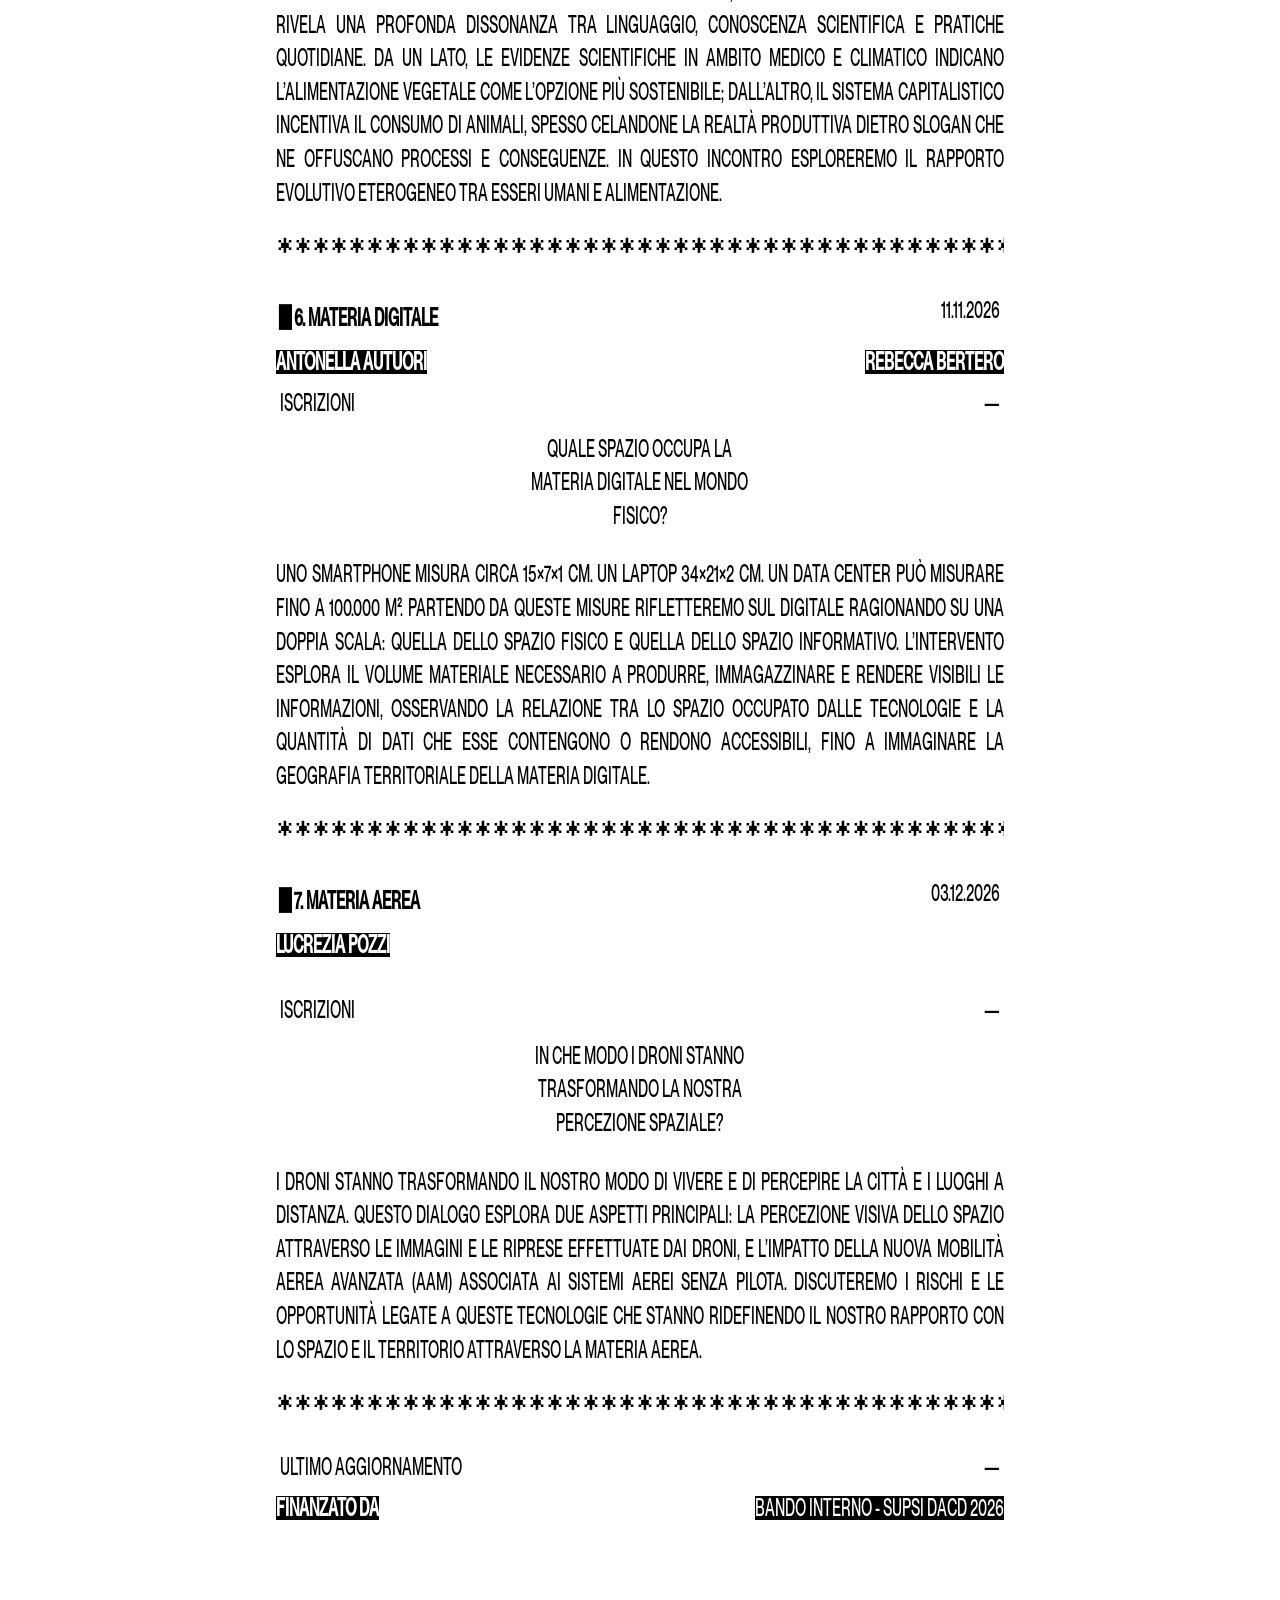
==== commit 70b020a7: "Page fix" ====
--- a/index.html
+++ b/index.html
@@ -241,13 +241,13 @@
 
     <div class="cassetto">
       <div class="decoration" aria-hidden="true"></div>
-        <div class="same-line last-line">
+        <div class="same-line">
           <p>ultimo aggiornamento</p>
           <p id="last-update">—</p>
         </div>
         <div class="same-line last-line">
-          <p>finanzato da</p>
-          <a href="https://www.supsi.ch/dacd">Bando Interno - SUPSI DACD 2026</a>
+          <h5>finanzato da</h5>
+          <a class="financial" href="https://www.supsi.ch/dacd">Bando Interno - SUPSI DACD 2026</a>
         </div>
     </div>
 
--- a/style.css
+++ b/style.css
@@ -42,9 +42,11 @@
     content: "\25AE";
 }
 
-h5{
+h5, .financial, .financial:visited{
     color: white;
     background-color: black;
+    line-height: 1;
+    height: fit-content;
 }
 
 a{
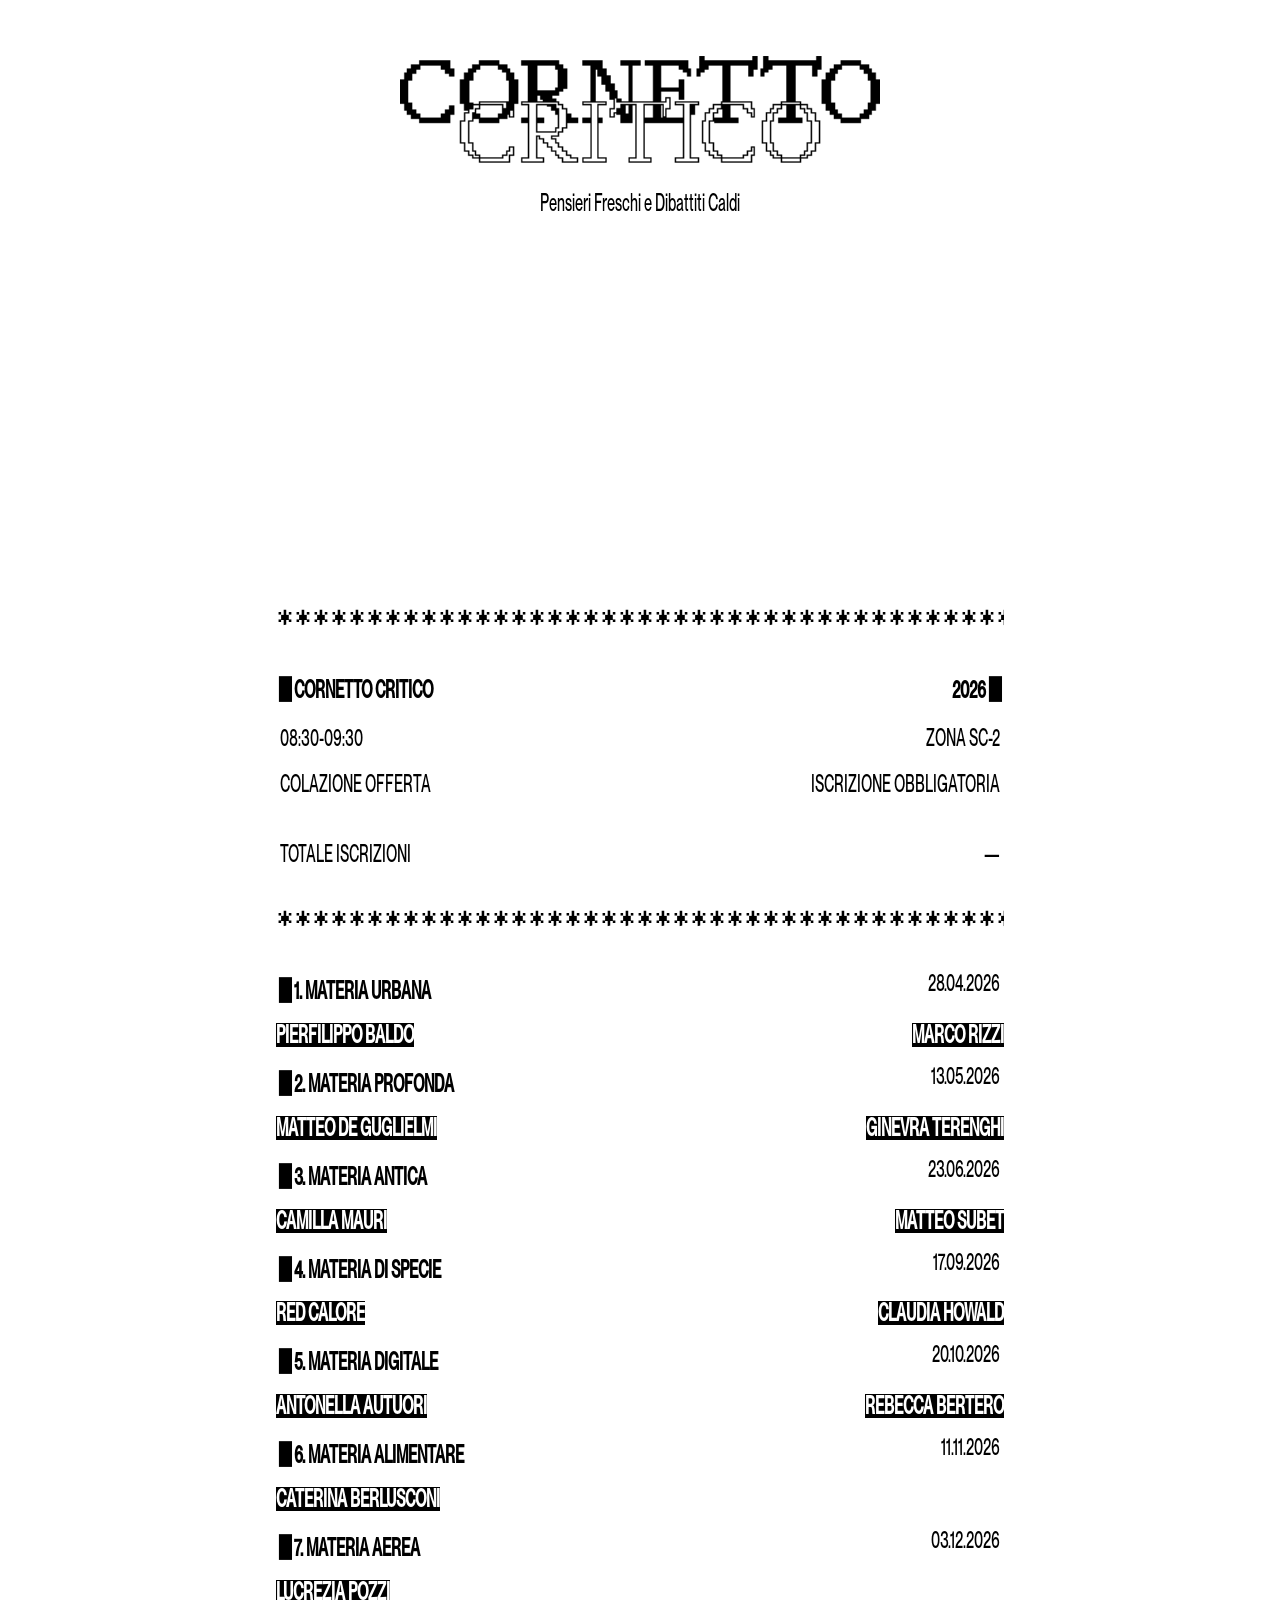
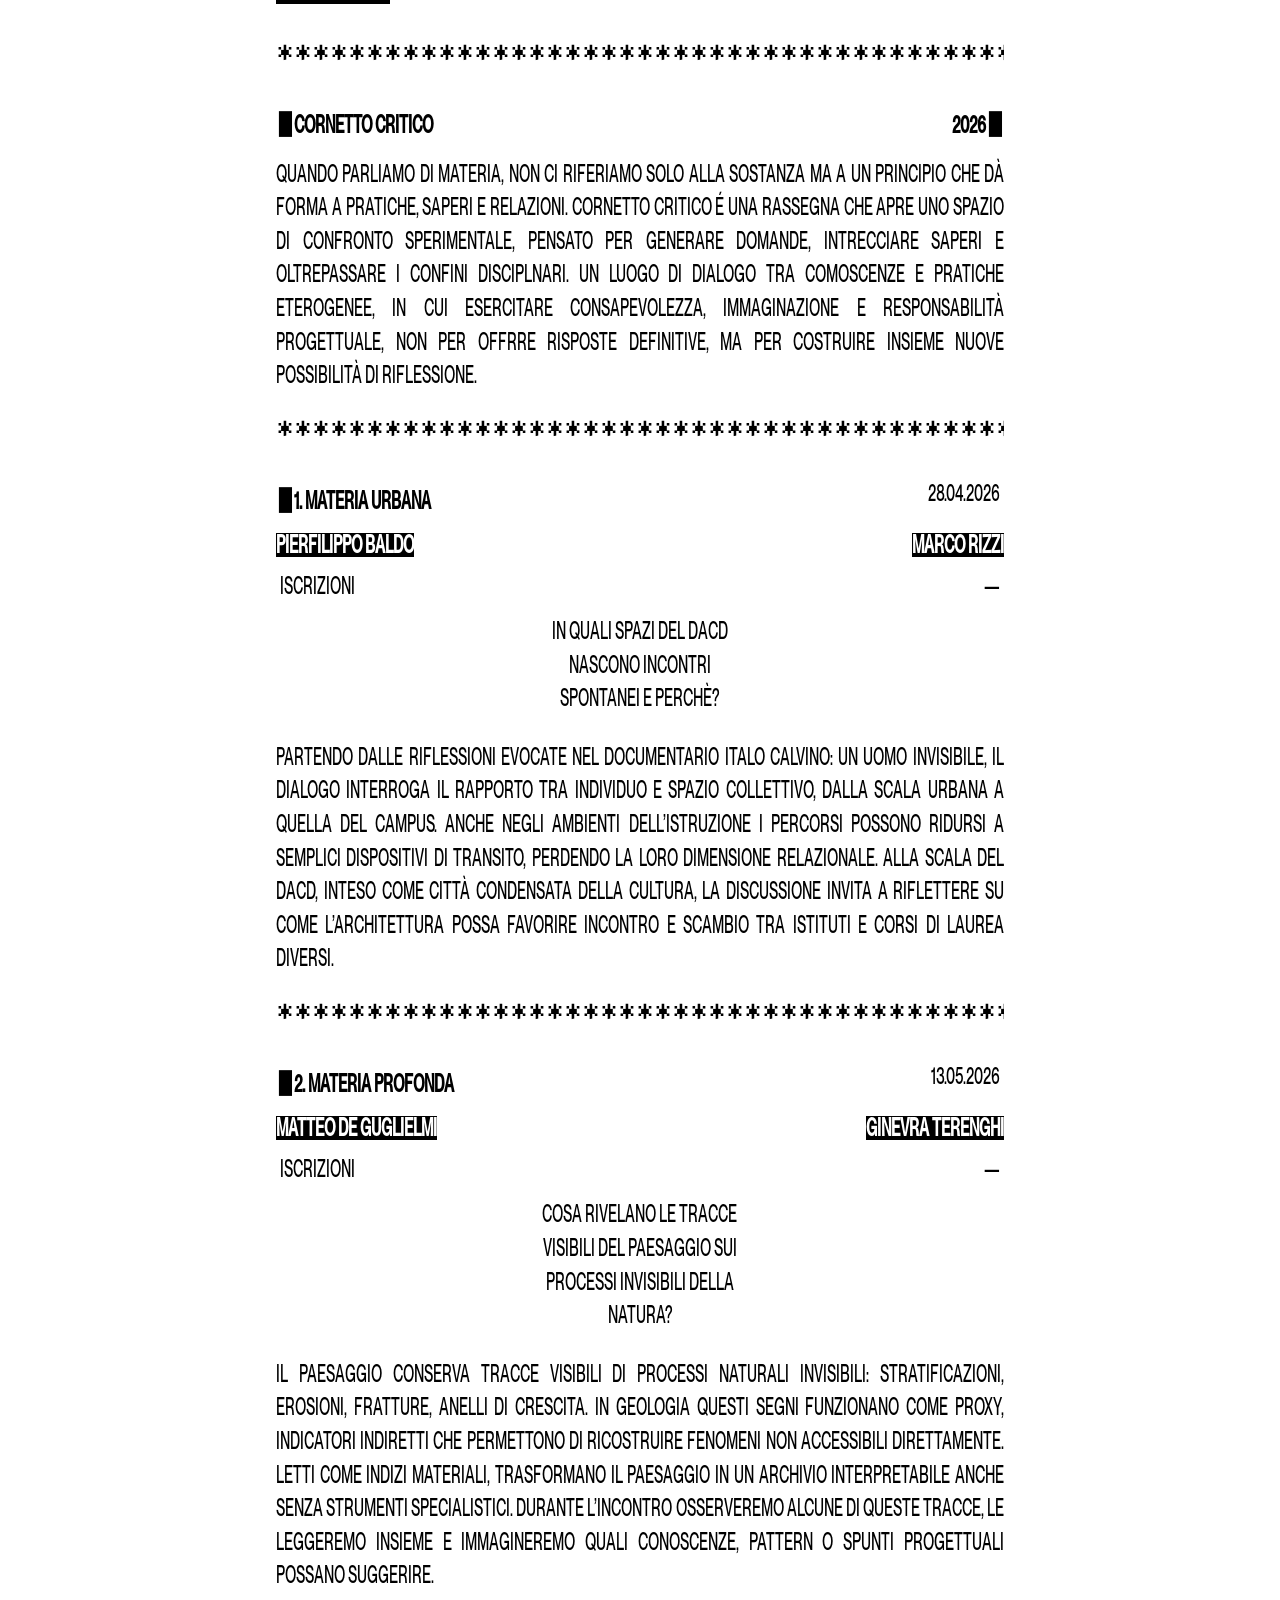
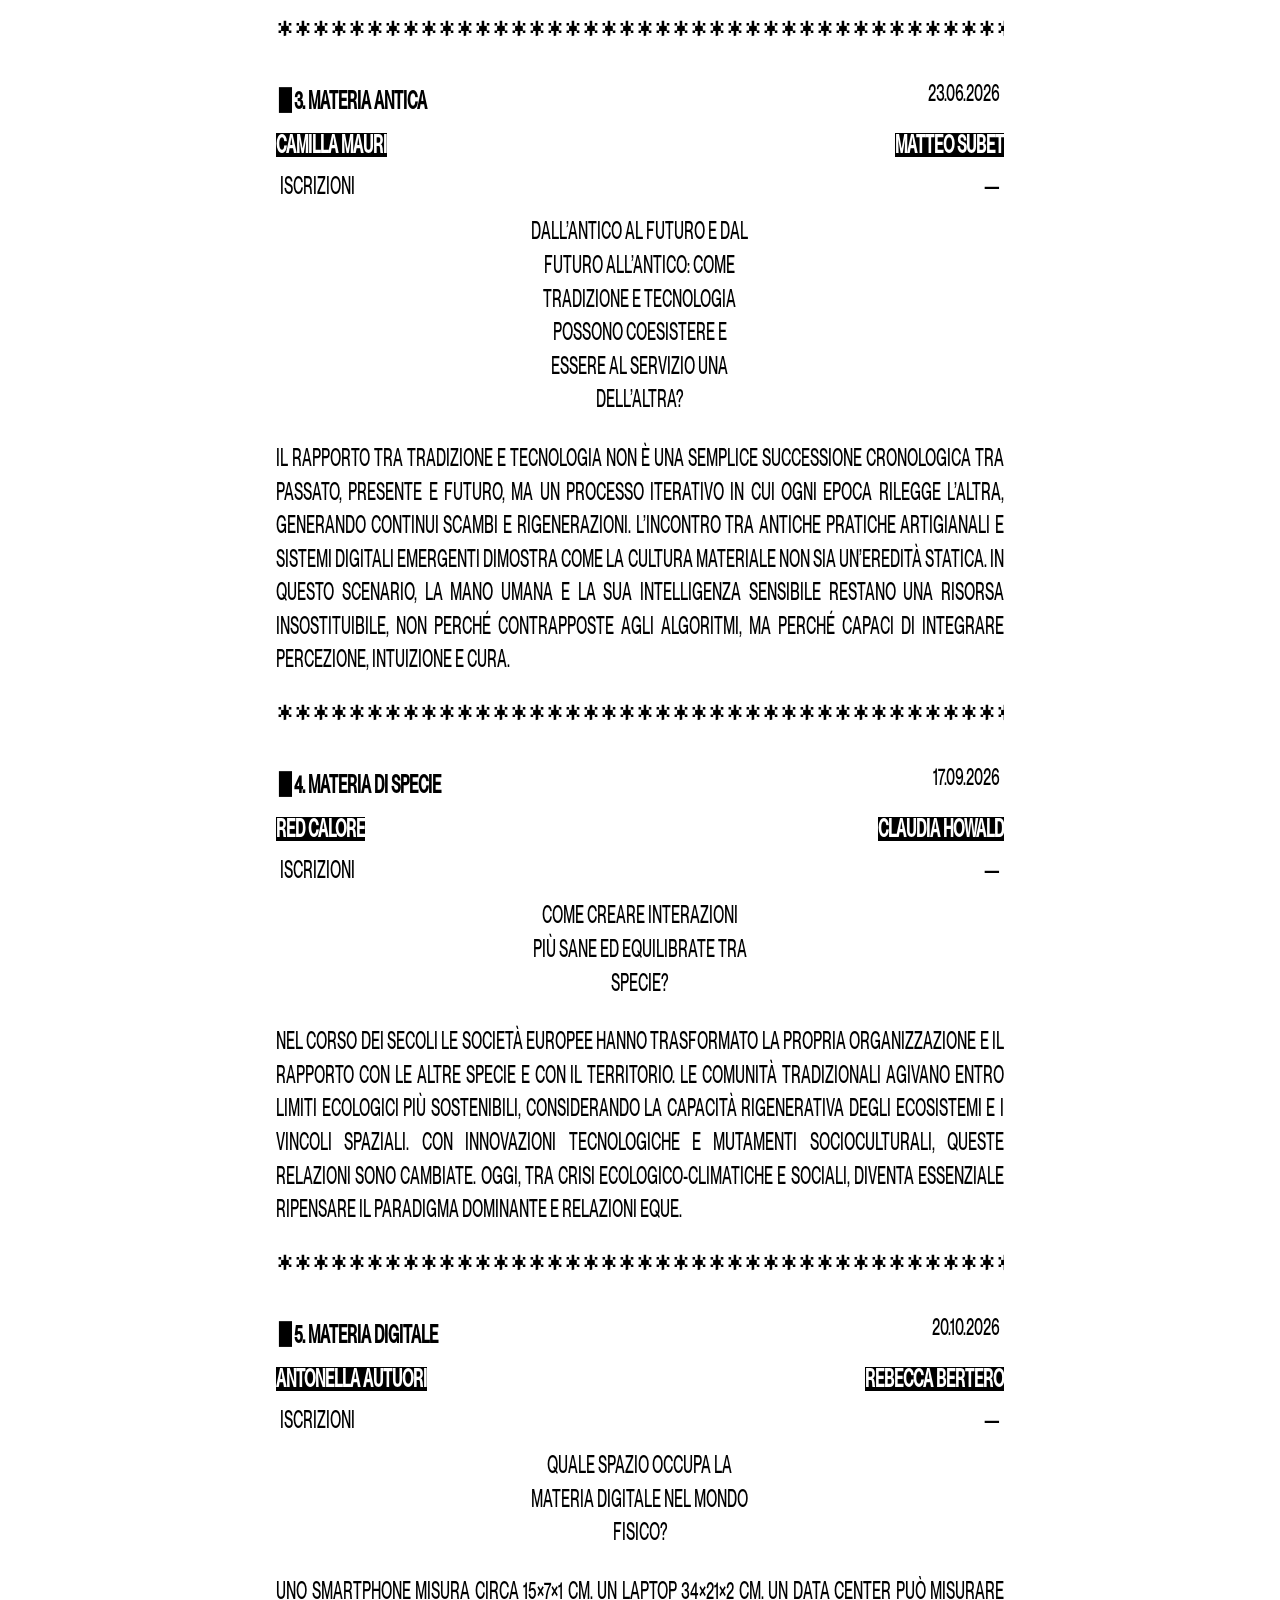
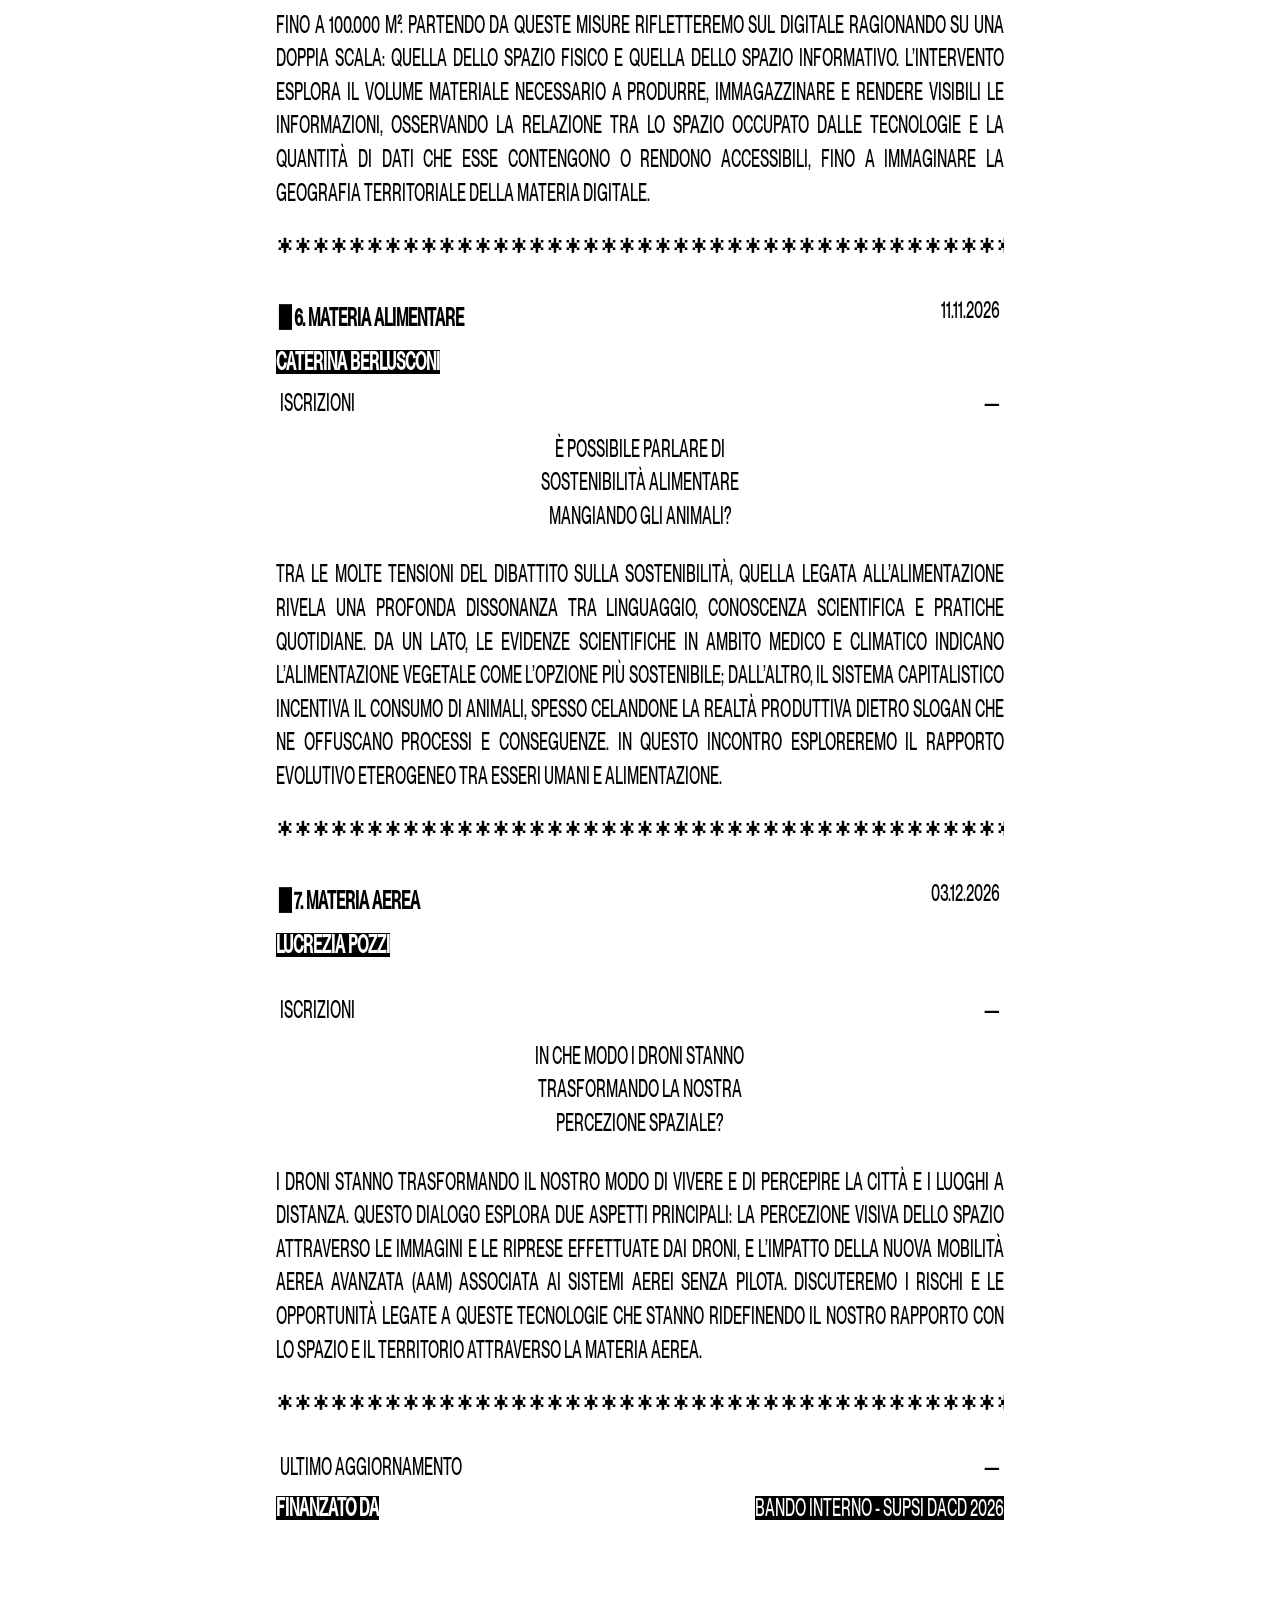
==== commit 38c5b845: "Modifica date" ====
--- a/index.html
+++ b/index.html
@@ -74,20 +74,20 @@
           <h5>red calore</h5>
           <h5>claudia howald</h5>
         </div>
-        <a class="same-line" href="#materia-alimentare">
-          <h3>5. materia alimentare</h3>
+        <a class="same-line" href="#materia-digitale">
+          <h3>5. materia digitale</h3>
           <p>20.10.2026</p>
-        </a>
-        <div class="same-line">
-          <h5>caterina berlusconi</h5>
-        </div>
-        <a class="same-line" href="#materia-digitale">
-          <h3>6. materia digitale</h3>
-          <p>11.11.2026</p>
         </a>
         <div class="same-line">
           <h5>antonella autuori</h5>
           <h5>rebecca bertero</h5>
+        </div>
+        <a class="same-line" href="#materia-alimentare">
+          <h3>6. materia alimentare</h3>
+          <p>11.11.2026</p>
+        </a>
+        <div class="same-line">
+          <h5>caterina berlusconi</h5>
         </div>
         <a class="same-line" href="#materia-aerea">
           <h3>7. materia aerea</h3>
@@ -184,11 +184,30 @@
         <!-- <a class="headline last-line" href="">vedi report</a> -->
     </div>
 
+    <div class="cassetto" id="materia-digitale">
+      <div class="decoration" aria-hidden="true"></div>
+        <div class="same-line">
+          <h3>5. materia digitale</h3>
+          <p>20.10.2026</p>
+        </div>
+        <div class="same-line">
+          <h5>antonella autuori</h5>
+          <h5>rebecca bertero</h5>
+        </div>
+        <div class="same-line">
+          <p>iscrizioni</p>
+          <p id="count-materia-digitale">—</p>
+        </div>
+        <p class="headline">Quale spazio occupa la materia digitale nel mondo fisico?</p>
+        <p class="fulltext last-line">Uno smartphone misura circa 15×7×1 cm. Un laptop 34×21×2 cm. Un data center può misurare fino a 100.000 m². Partendo da queste misure rifletteremo sul digitale ragionando su una doppia scala: quella dello spazio fisico e quella dello spazio informativo. L’intervento esplora il volume materiale necessario a produrre, immagazzinare e rendere visibili le informazioni, osservando la relazione tra lo spazio occupato dalle tecnologie e la quantità di dati che esse contengono o rendono accessibili, fino a immaginare la geografia territoriale della materia digitale.</p>
+        <!-- <a class="headline last-line" href="">vedi report</a> -->
+    </div>
+
     <div class="cassetto" id="materia-alimentare">
       <div class="decoration" aria-hidden="true"></div>
         <div class="same-line">
-          <h3>5. materia alimentare</h3>
-          <p>20.10.2026</p>
+          <h3>6. materia alimentare</h3>
+          <p>11.11.2026</p>
         </div>
         <div class="same-line">
           <h5>caterina berlusconi</h5>
@@ -199,25 +218,6 @@
         </div>
         <p class="headline">È possibile parlare di sostenibilità alimentare mangiando gli animali?</p>
         <p class="fulltext last-line">Tra le molte tensioni del dibattito sulla sostenibilità, quella legata all’alimentazione rivela una profonda dissonanza tra linguaggio, conoscenza scientifica e pratiche quotidiane. Da un lato, le evidenze scientifiche in ambito medico e climatico indicano l’alimentazione vegetale come l’opzione più sostenibile; dall’altro, il sistema capitalistico incentiva il consumo di animali, spesso celandone la realtà produttiva dietro slogan che ne offuscano processi e conseguenze. In questo incontro esploreremo il rapporto evolutivo eterogeneo tra esseri umani e alimentazione.</p>
-        <!-- <a class="headline last-line" href="">vedi report</a> -->
-    </div>
-
-    <div class="cassetto" id="materia-digitale">
-      <div class="decoration" aria-hidden="true"></div>
-        <div class="same-line">
-          <h3>6. materia digitale</h3>
-          <p>11.11.2026</p>
-        </div>
-        <div class="same-line">
-          <h5>antonella autuori</h5>
-          <h5>rebecca bertero</h5>
-        </div>
-        <div class="same-line">
-          <p>iscrizioni</p>
-          <p id="count-materia-digitale">—</p>
-        </div>
-        <p class="headline">Quale spazio occupa la materia digitale nel mondo fisico?</p>
-        <p class="fulltext last-line">Uno smartphone misura circa 15×7×1 cm. Un laptop 34×21×2 cm. Un data center può misurare fino a 100.000 m². Partendo da queste misure rifletteremo sul digitale ragionando su una doppia scala: quella dello spazio fisico e quella dello spazio informativo. L’intervento esplora il volume materiale necessario a produrre, immagazzinare e rendere visibili le informazioni, osservando la relazione tra lo spazio occupato dalle tecnologie e la quantità di dati che esse contengono o rendono accessibili, fino a immaginare la geografia territoriale della materia digitale.</p>
         <!-- <a class="headline last-line" href="">vedi report</a> -->
     </div>
 
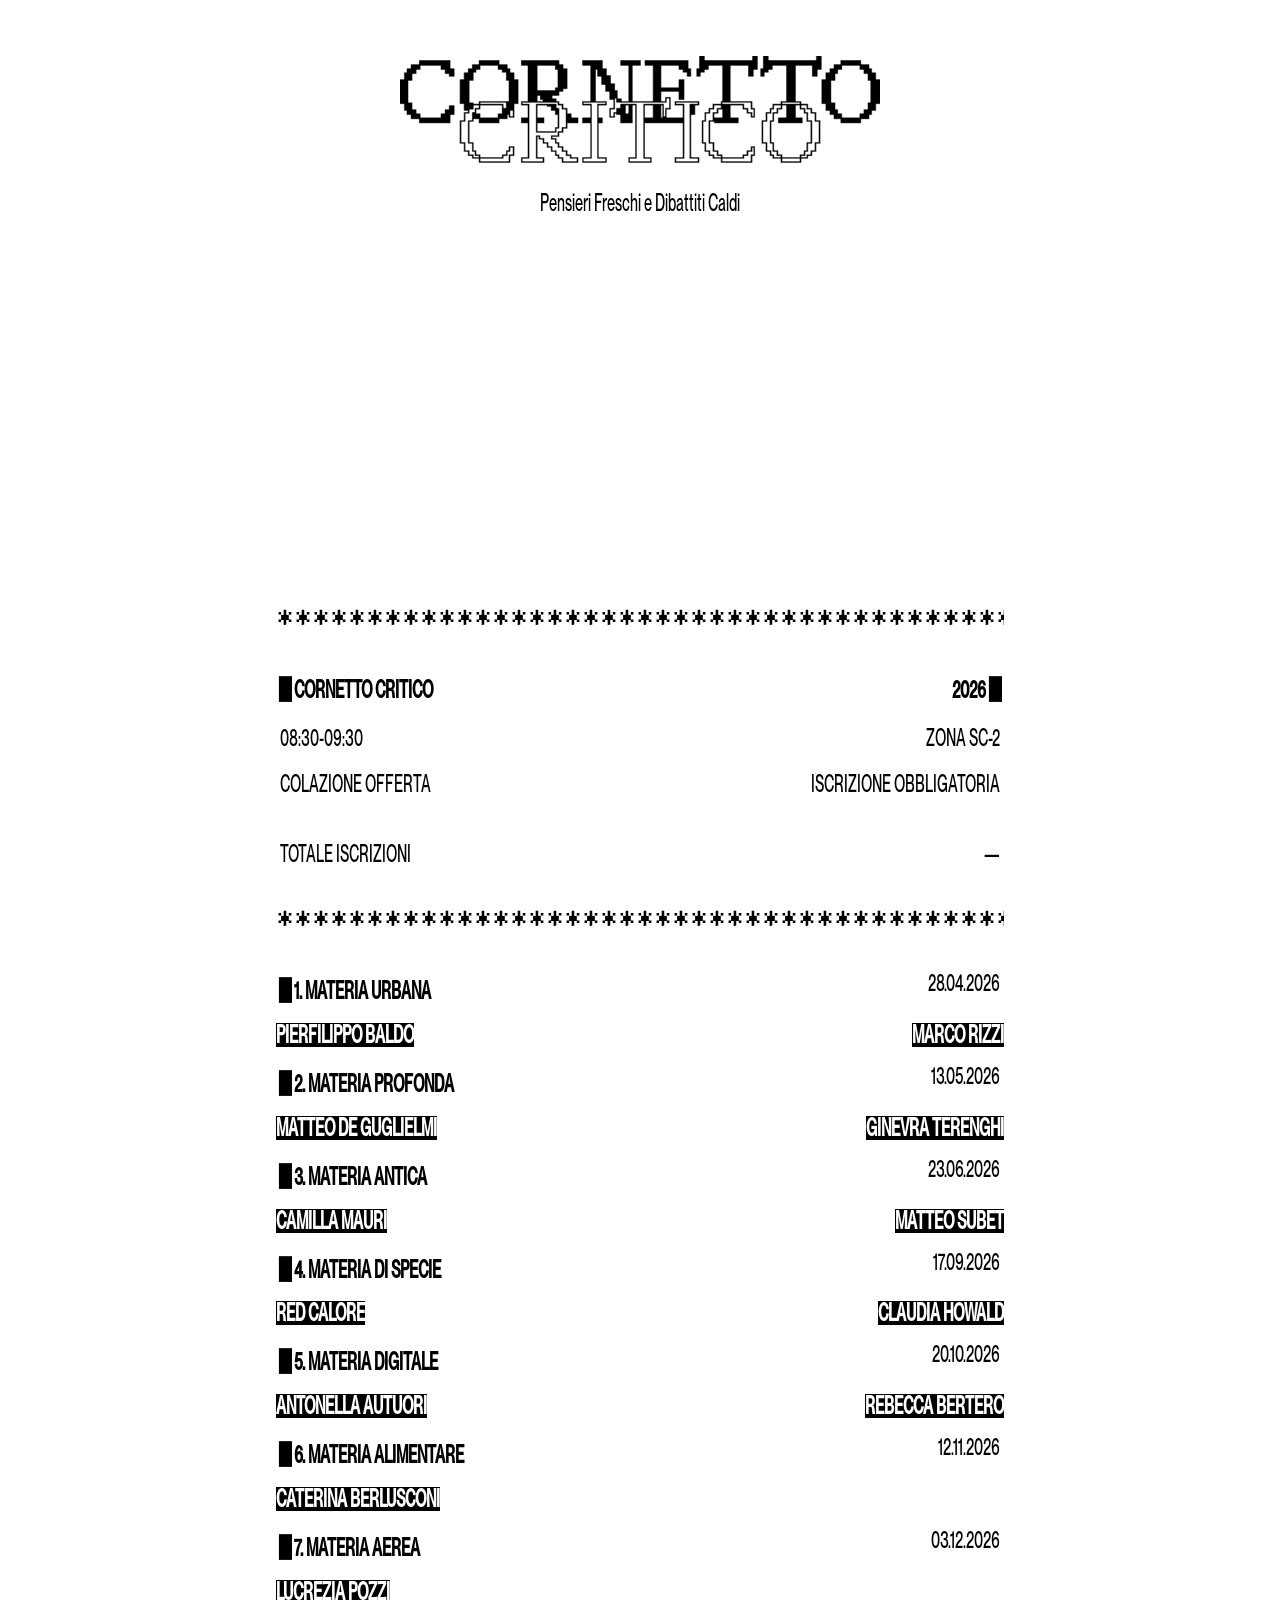
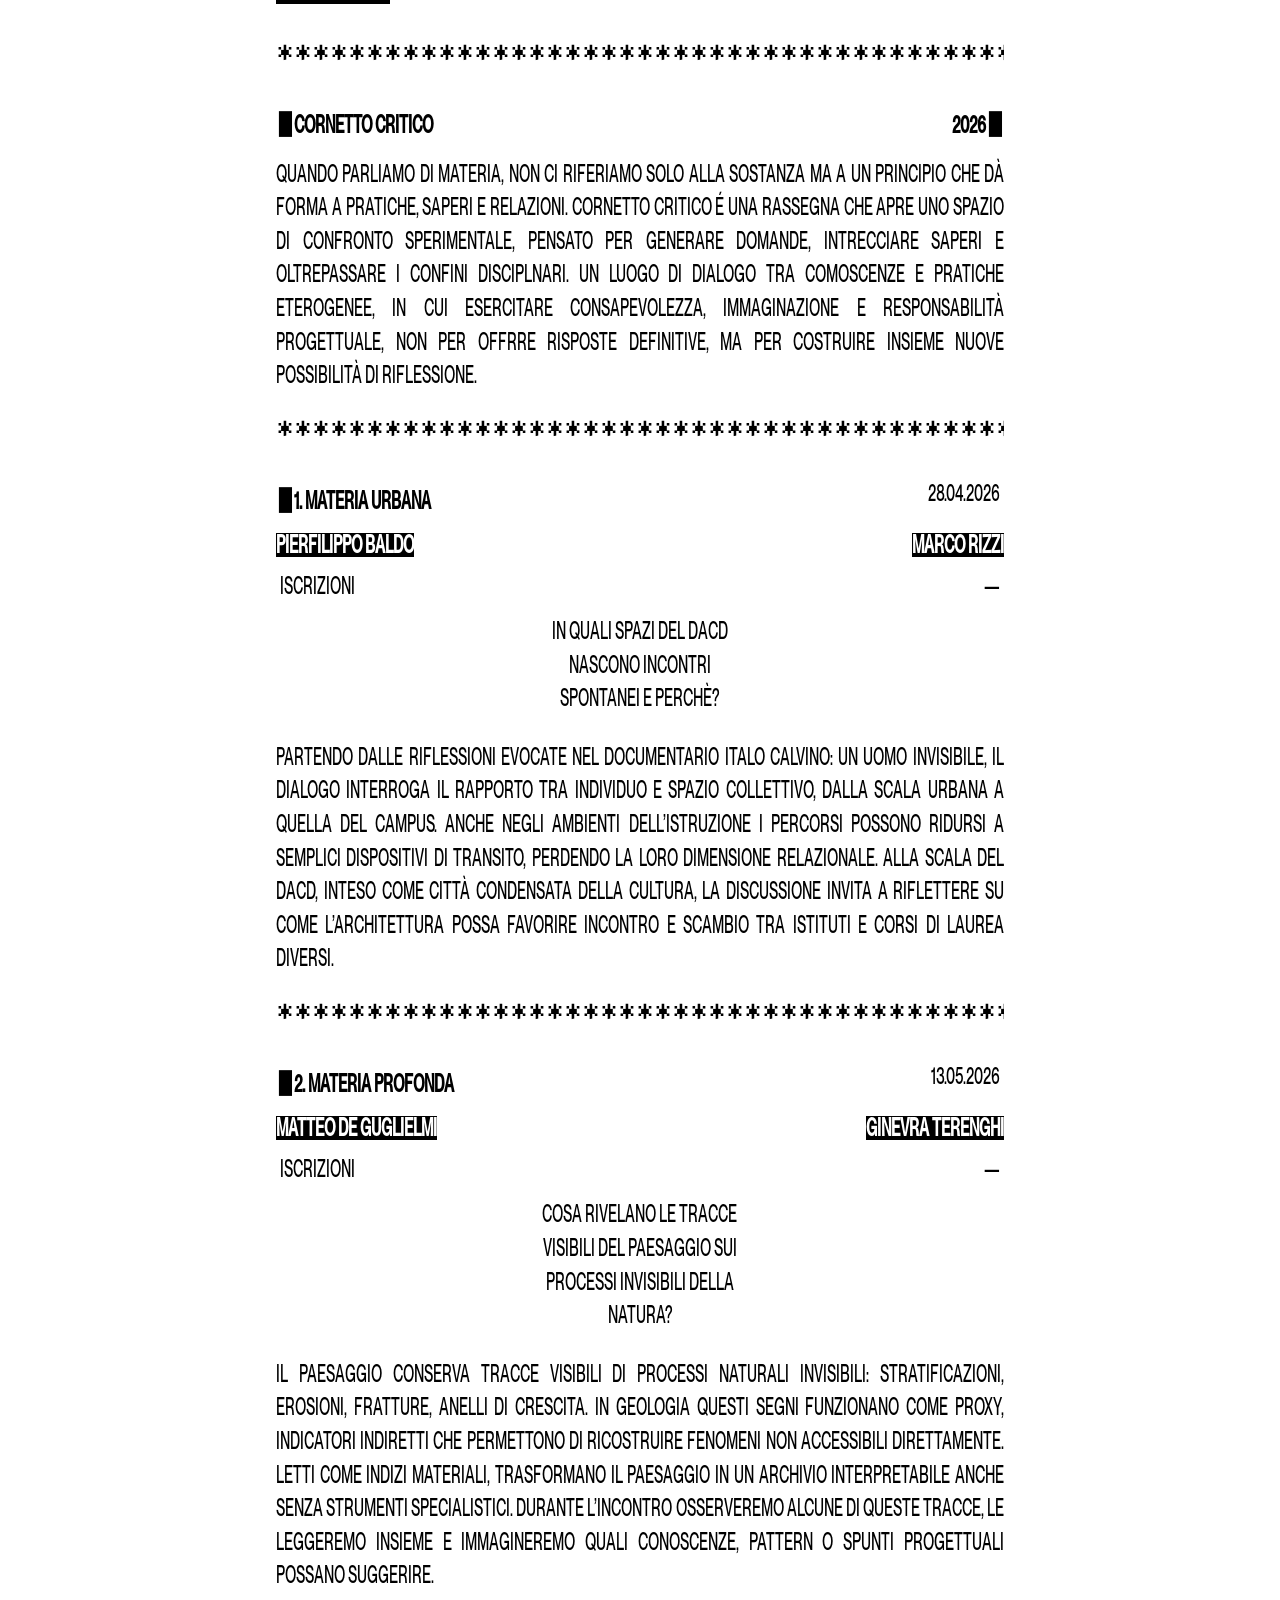
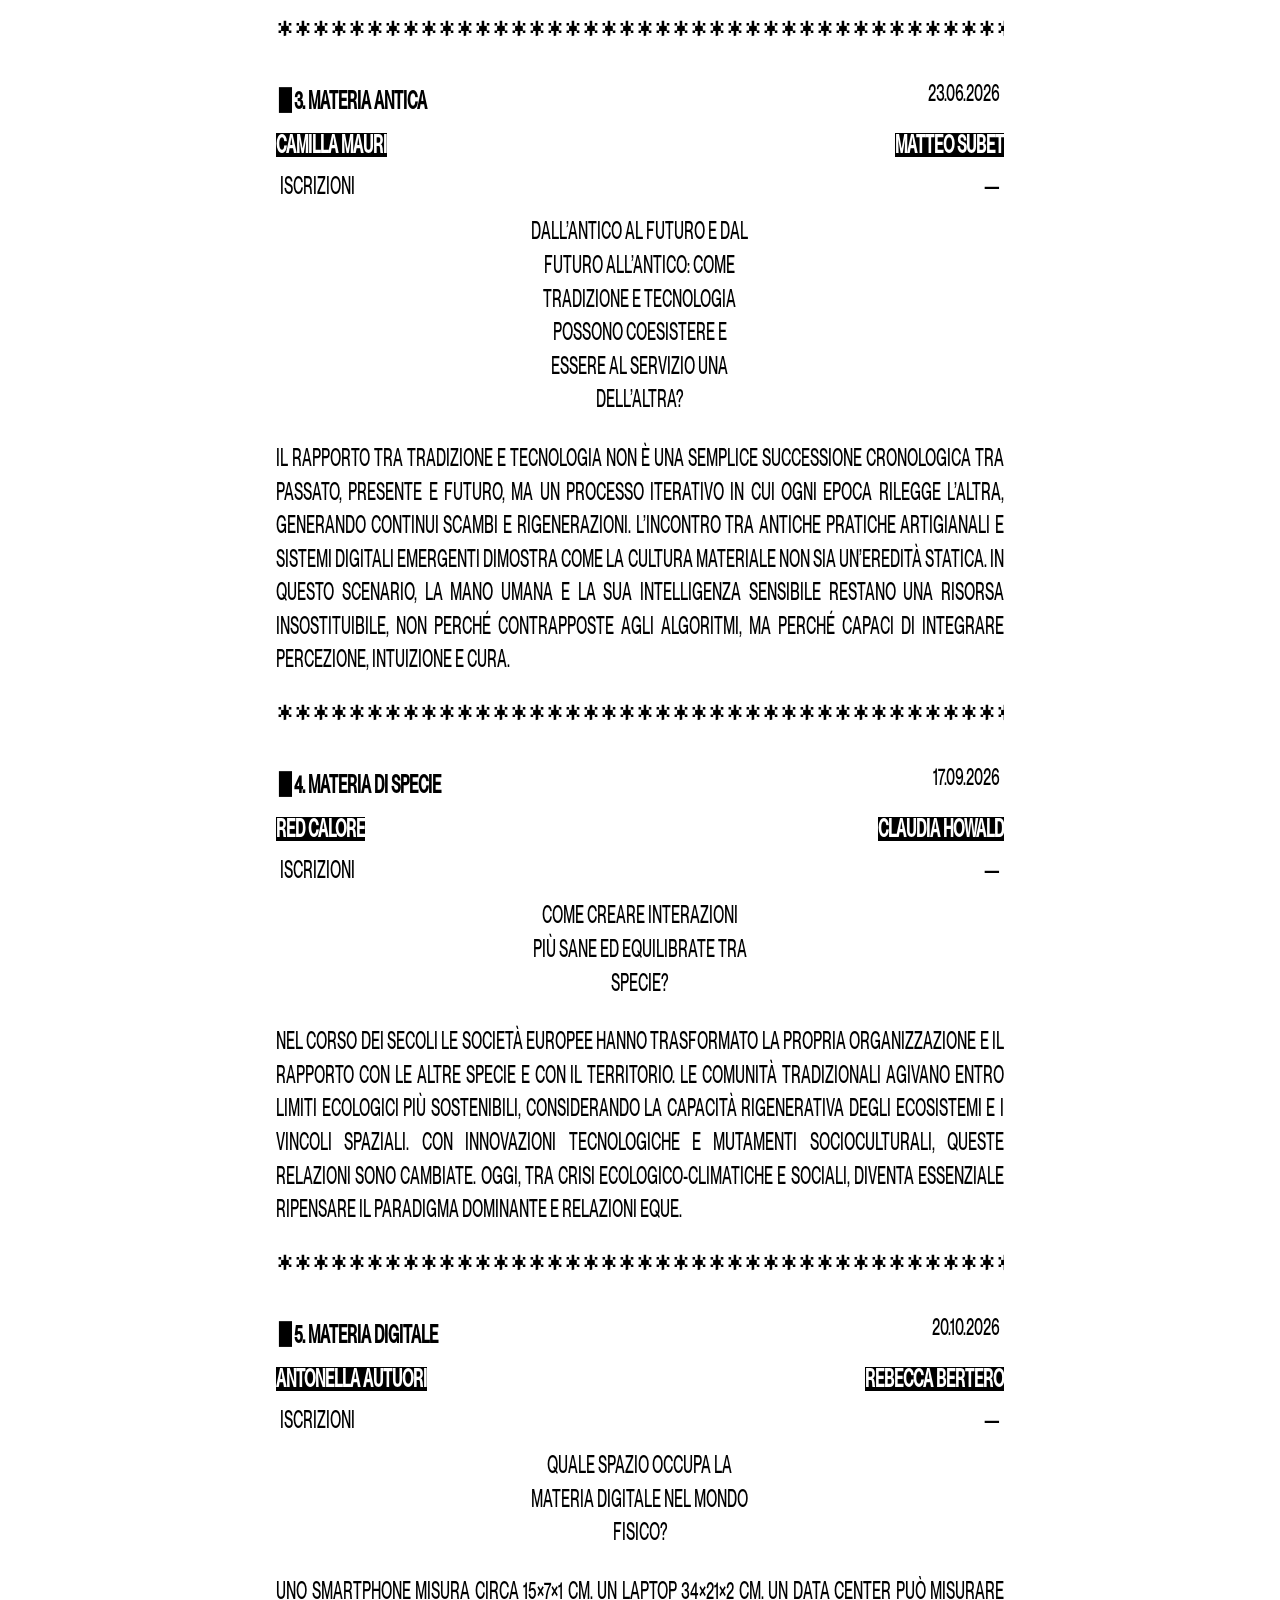
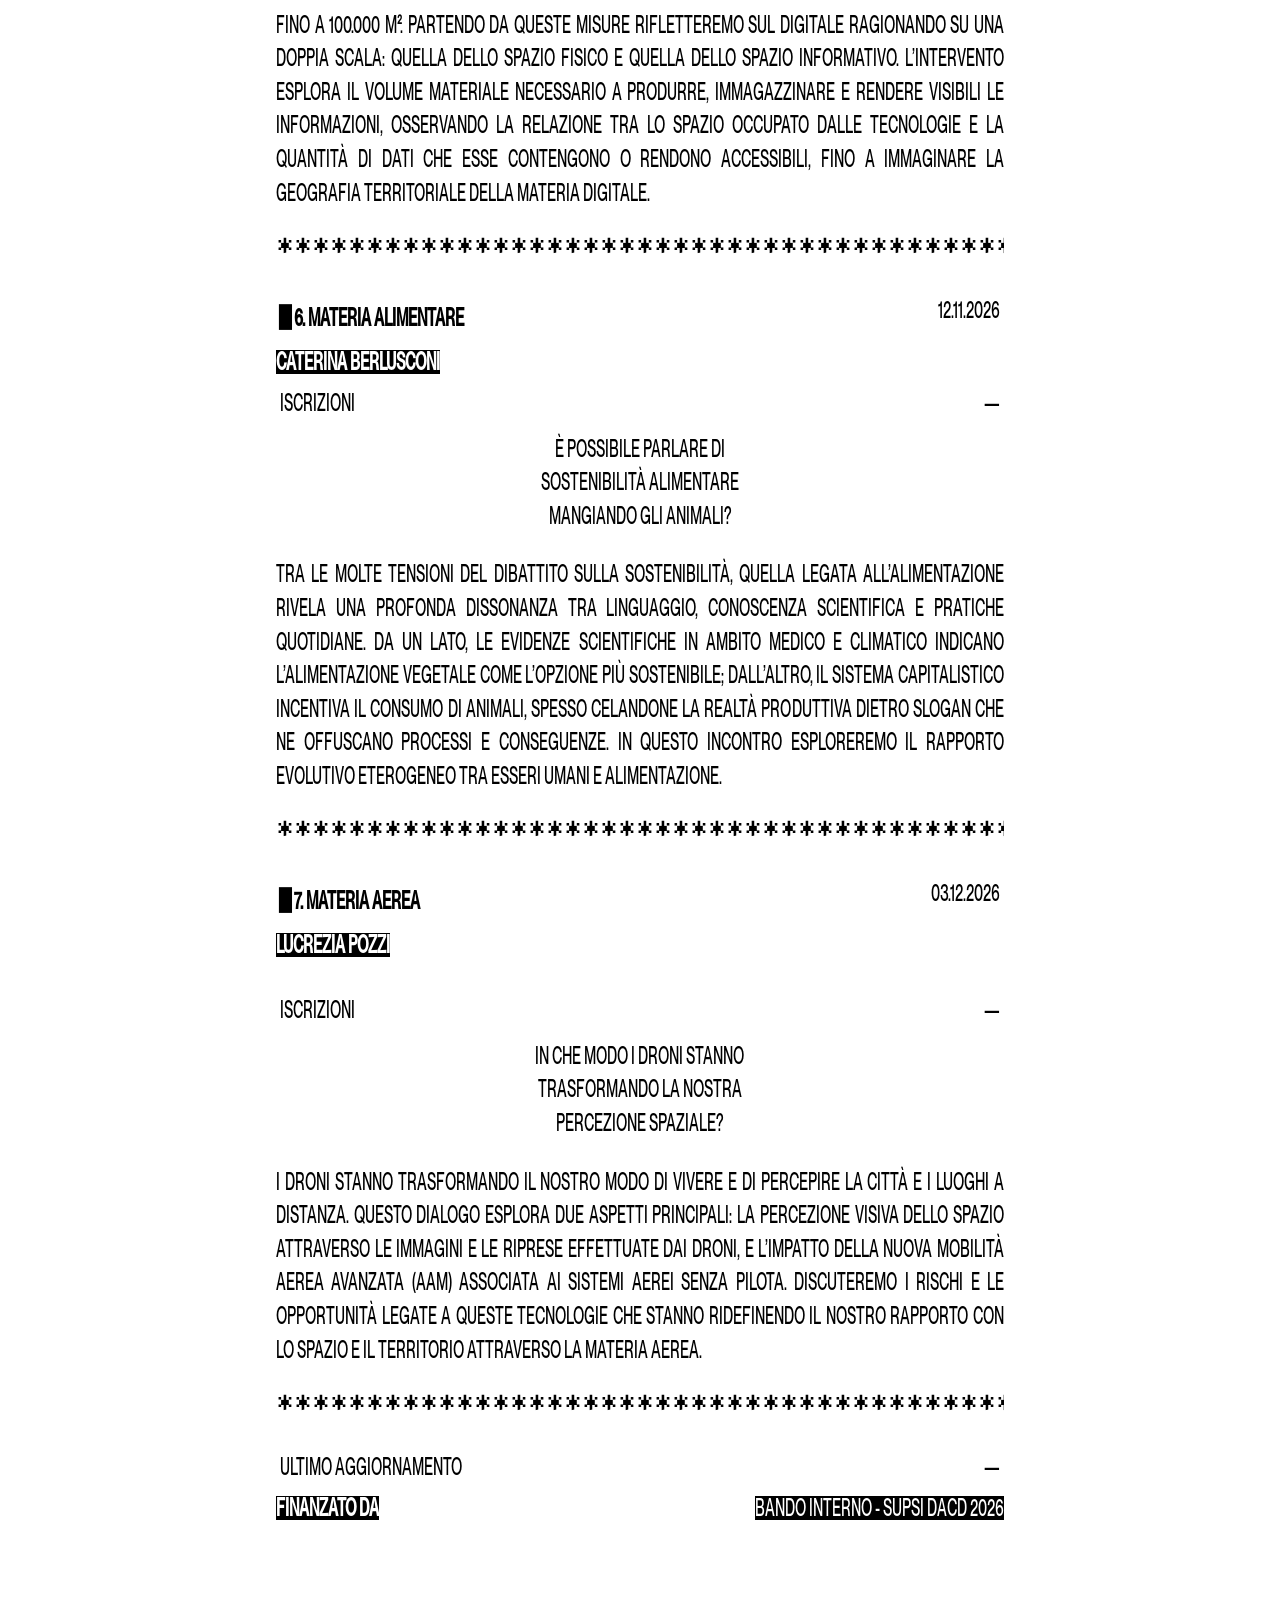
==== commit 462ab43e: "Update date from 11.11.2026 to 12.11.2026" ====
--- a/index.html
+++ b/index.html
@@ -84,7 +84,7 @@
         </div>
         <a class="same-line" href="#materia-alimentare">
           <h3>6. materia alimentare</h3>
-          <p>11.11.2026</p>
+          <p>12.11.2026</p>
         </a>
         <div class="same-line">
           <h5>caterina berlusconi</h5>
@@ -207,7 +207,7 @@
       <div class="decoration" aria-hidden="true"></div>
         <div class="same-line">
           <h3>6. materia alimentare</h3>
-          <p>11.11.2026</p>
+          <p>12.11.2026</p>
         </div>
         <div class="same-line">
           <h5>caterina berlusconi</h5>
